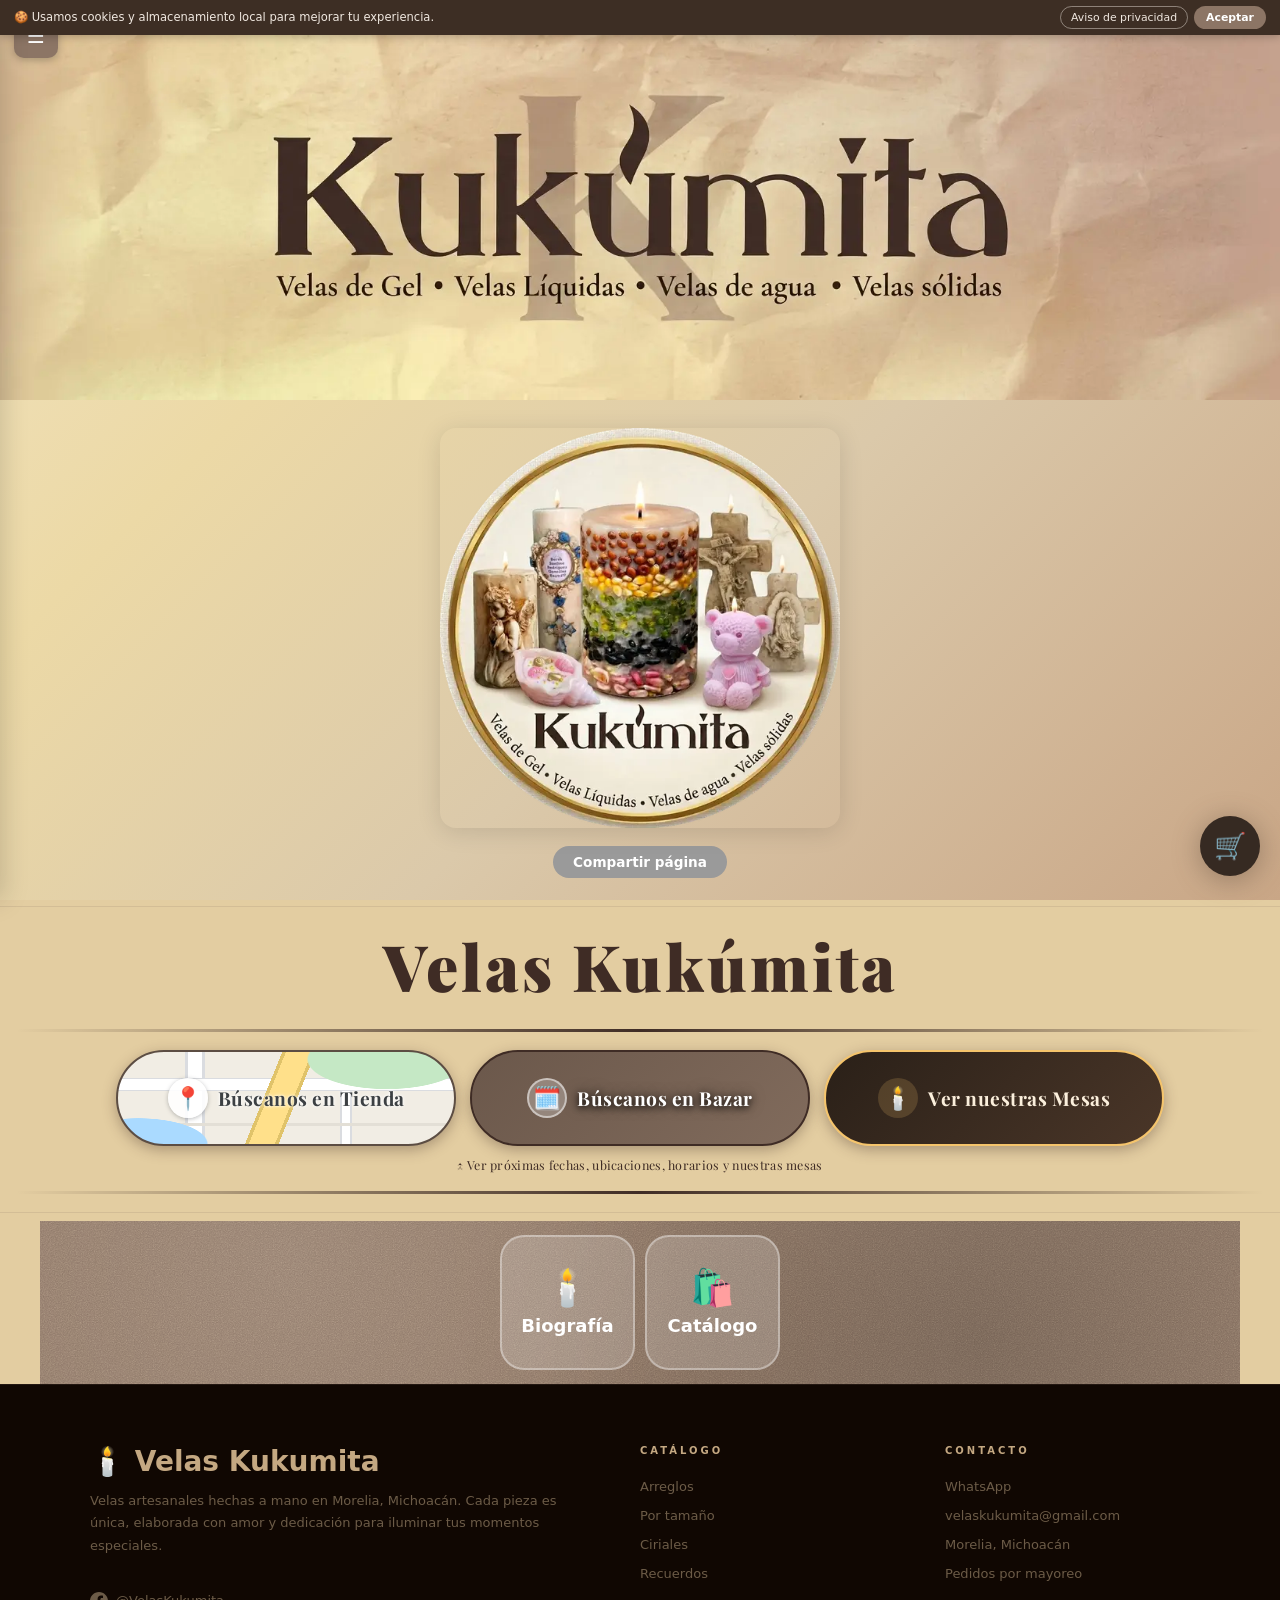
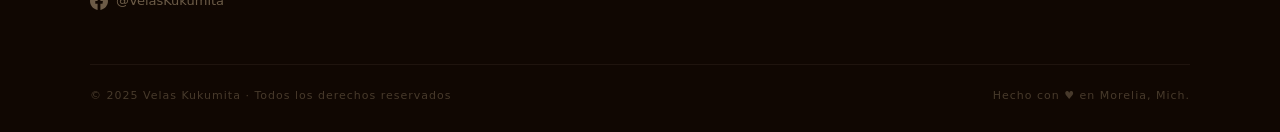
==== index.html @ ac43869a "Add files via upload" ====
<!DOCTYPE html>
<html lang="es">
<head>
    <meta charset="UTF-8">
    <meta name="viewport" content="width=device-width, initial-scale=1.0">
    <title>Velas Kukumita</title>

    <!-- Open Graph / Facebook / WhatsApp — se actualizan dinámicamente por app.js -->
    <meta property="og:type"        content="website" id="og-type">
    <meta property="og:site_name"   content="Velas Kukumita" id="og-site-name">
    <meta property="og:url"         content="https://velaskukumita.com" id="og-url">
    <meta property="og:title"       content="Velas Kukumita — Arreglos y Productos Artesanales" id="og-title">
    <meta property="og:description" content="Descubre nuestros hermosos arreglos y productos artesanales de Velas Kukumita." id="og-description">
    <meta property="og:image"       content="https://velaskukumita.com/imagenes/logo-velas-kukumita.jpg" id="og-image">
    <meta property="og:image:width" content="1200" id="og-image-width">
    <meta property="og:image:height"content="630"  id="og-image-height">
    <!-- Twitter Card -->
    <meta name="twitter:card"        content="summary_large_image" id="tw-card">
    <meta name="twitter:title"       content="Velas Kukumita" id="tw-title">
    <meta name="twitter:description" content="Descubre nuestros hermosos arreglos y productos artesanales." id="tw-description">
    <meta name="twitter:image"       content="https://velaskukumita.com/imagenes/logo-velas-kukumita.jpg" id="tw-image">

    <!-- Favicon -->
    <link rel="icon" type="image/webp" href="imagenes/velalogo.webp">
    <link rel="apple-touch-icon" href="imagenes/velalogo.webp">

    <!-- Fuentes de Google -->
    <link rel="preconnect" href="https://fonts.googleapis.com">
    <link rel="preconnect" href="https://fonts.gstatic.com" crossorigin>
    <link href="https://fonts.googleapis.com/css2?family=Cormorant+Garamond:ital,wght@0,600;1,400;1,600;1,700&family=Playfair+Display:ital,wght@0,900;1,700;1,800;1,900&display=swap" rel="stylesheet">

    <!-- Estilos externos -->
    <link rel="stylesheet" href="style.css?v=54">
    <link rel="stylesheet" href="mesas.css?v=4">

    <!-- Estilos botones de modo catálogo -->
    <style>
    /* ── Wrapper que apila fila superior + fila de 4 ── */
    .selector-modo-velas-wrap {
        display: flex;
        flex-direction: column;
        align-items: center;
        gap: 8px;
        padding: 14px 12px 14px;
    }

    /* ── Cuadrícula única de 6 botones (Mostrar Todo + 5 categorías): 3 por fila ── */
    .selector-modo-velas {
        display: grid;
        grid-template-columns: repeat(3, 135px);
        justify-content: center;
        gap: 10px;
        width: 100%;
    }

    /* ── Base del botón (misma forma que los pill-btn: cuadrado, esquinas redondeadas) ── */
    .btn-modo-velas {
        border: none;
        font-family: inherit;
        cursor: pointer;
        transition: background 0.18s, color 0.18s, transform 0.12s, box-shadow 0.18s;
        box-shadow: 0 2px 6px rgba(0,0,0,0.10);
        display: inline-flex;
        flex-direction: column;
        align-items: center;
        justify-content: center;
        gap: 6px;
        width: 135px;
        height: 135px;
        padding: 12px 9px;
        box-sizing: border-box;
        border-radius: 24px;
        font-size: 0.84rem;
        font-weight: 700;
        text-align: center;
        line-height: 1.2;
        overflow: hidden;
        white-space: normal;
    }
    .btn-modo-velas:active {
        transform: scale(0.96);
    }
    /* Emoji grande arriba, como en los pill-btn */
    .btn-modo-velas .btn-modo-velas-emoji {
        font-size: 2.1rem;
        line-height: 1;
    }
    .btn-modo-velas .btn-modo-velas-subtitulo {
        display: block;
        font-size: 0.68rem;
        font-weight: 600;
        opacity: 0.75;
    }
    .btn-modo-velas .btn-modo-velas-label {
        display: block;
        font-size: 0.8rem;
        font-weight: 700;
        line-height: 1.2;
    }

    /* ── Mostrar Todo: negro / gris al presionar (mismo tamaño que los botones de categoría) ── */
    .btn-modo-mostrar-todo {
        background: #1a1a1a;
        color: #fff;
    }
    .btn-modo-mostrar-todo:hover {
        background: #333;
    }
    .btn-modo-mostrar-todo.activo {
        background: #666;
        color: #fff;
    }

    /* ── Productos: azul / azul oscuro activo ── */
    .btn-modo-productos {
        background: #4a90d9;
        color: #fff;
    }
    .btn-modo-productos:hover {
        background: #3a7bc8;
    }
    .btn-modo-productos.activo {
        background: #1d5fa8;
        color: #fff;
        box-shadow: 0 3px 10px rgba(29,95,168,0.35);
    }

    /* ── Arreglos: azul claro / azul claro más oscuro activo ── */
    .btn-modo-arreglos {
        background: #b3d4f5;
        color: #1a4a7a;
    }
    .btn-modo-arreglos:hover {
        background: #93bfe8;
    }
    .btn-modo-arreglos.activo {
        background: #6aaee0;
        color: #fff;
        box-shadow: 0 3px 10px rgba(74,144,217,0.35);
    }

    /* ── Decoraciones y Aditamentos: rosa pastel / rosa más oscuro activo ── */
    .btn-modo-decoraciones {
        background: #ffc8d8;
        color: #8b2040;
        text-align: center;
    }
    .btn-modo-decoraciones:hover {
        background: #ffaac0;
    }
    .btn-modo-decoraciones.activo {
        background: #e8607a;
        color: #fff;
        box-shadow: 0 3px 10px rgba(232,96,122,0.35);
    }

    /* ── Centros de Mesa: verde salvia / verde oscuro activo ── */
    .btn-modo-centros-mesa {
        background: #c9dfc4;
        color: #2f5233;
    }
    .btn-modo-centros-mesa:hover {
        background: #aecfa5;
    }
    .btn-modo-centros-mesa.activo {
        background: #4f7d4a;
        color: #fff;
        box-shadow: 0 3px 10px rgba(79,125,74,0.35);
    }

    /* ── Etiquetas: morado pastel / morado más oscuro activo ── */
    .btn-modo-etiquetas {
        background: #a48fc7;
        color: #fff;
    }
    .btn-modo-etiquetas:hover {
        background: #8f76b8;
    }
    .btn-modo-etiquetas.activo {
        background: #6c4f96;
        color: #fff;
        box-shadow: 0 3px 10px rgba(108,79,150,0.35);
    }

    /* ── Modo oscuro ── */
    .modo-oscuro .btn-modo-mostrar-todo          { background: #e0e0e0; color: #111; }
    .modo-oscuro .btn-modo-mostrar-todo.activo   { background: #999; color: #111; }
    .modo-oscuro .btn-modo-productos             { background: #4a90d9; color: #fff; }
    .modo-oscuro .btn-modo-arreglos              { background: #3a6a99; color: #cde; }
    .modo-oscuro .btn-modo-arreglos.activo       { background: #6aaee0; color: #fff; }
    .modo-oscuro .btn-modo-decoraciones          { background: #7a2a3a; color: #ffc8d8; }
    .modo-oscuro .btn-modo-decoraciones.activo   { background: #e8607a; color: #fff; }
    .modo-oscuro .btn-modo-centros-mesa          { background: #2f4a30; color: #c9dfc4; }
    .modo-oscuro .btn-modo-centros-mesa.activo   { background: #4f7d4a; color: #fff; }
    .modo-oscuro .btn-modo-etiquetas             { background: #4a3a66; color: #d9c9ec; }
    .modo-oscuro .btn-modo-etiquetas.activo      { background: #6c4f96; color: #fff; }

    /* ── Pantallas angostas: reducir tamaño para que los 3 botones por fila quepan sin desbordar ── */
    @media (max-width: 480px) {
        .selector-modo-velas {
            grid-template-columns: repeat(3, 100px);
            gap: 6px;
        }
        .btn-modo-velas {
            width: 100px;
            height: 100px;
            padding: 8px 6px;
            gap: 3px;
        }
        .btn-modo-velas .btn-modo-velas-emoji    { font-size: 1.6rem; }
        .btn-modo-velas .btn-modo-velas-subtitulo{ font-size: 0.56rem; }
        .btn-modo-velas .btn-modo-velas-label    { font-size: 0.66rem; }
    }

    /* ── Fila 1: botón largo "Buscar productos" (ocupa el ancho de los 3 botones) ── */
    .btn-modo-velas.btn-modo-largo {
        grid-column: 1 / -1;
        width: 100%;
        flex-direction: row;
        gap: 14px;
    }
    .btn-modo-velas.btn-modo-largo .btn-modo-velas-emoji { font-size: 2.6rem; }
    .btn-modo-velas.btn-modo-largo .btn-modo-velas-label { font-size: 1.35rem; }

    /* ── Fila 2: Filtros de productos / Ofertas / Más Vendidos ── */
    .btn-modo-filtros { background: #ffc8d8; color: #8b2040; }
    .btn-modo-filtros:hover { background: #ffaac0; }
    .btn-modo-filtros.abierto { background: #e8607a; color: #fff; box-shadow: 0 3px 10px rgba(232,96,122,0.35); }
    .btn-modo-ofertas { background: #ffb4a2; color: #7a1f10; }
    .btn-modo-ofertas:hover { background: #ff9a85; }
    .btn-modo-masvendidos { background: #ffe08a; color: #6b4a00; }
    .btn-modo-masvendidos:hover { background: #f7d062; }
    @media (max-width: 480px) {
        .btn-modo-velas.btn-modo-largo { width: 100%; height: 100px; }
        .btn-modo-velas.btn-modo-largo .btn-modo-velas-emoji { font-size: 2rem; }
        .btn-modo-velas.btn-modo-largo .btn-modo-velas-label { font-size: 1.05rem; }
    }

    /* ── Filtro de precios más compacto (menos alto) ── */
    #bloqueFiltroPrecioArreglos,
    #bloqueFiltroPrecioTodos {
        padding: 9px 12px 8px !important;
        margin: 6px 0 10px 0 !important;
    }
    #bloqueFiltroPrecioArreglos > p,
    #bloqueFiltroPrecioTodos > p {
        margin: 0 0 6px !important;
        font-size: 0.82rem !important;
    }
    #bloqueFiltroPrecioArreglos > div:nth-of-type(1),
    #bloqueFiltroPrecioTodos > div:nth-of-type(1) {
        margin-bottom: 7px !important;
        gap: 8px !important;
    }
    #bloqueFiltroPrecioArreglos .btn-tipo-precio-velas,
    #bloqueFiltroPrecioTodos .btn-tipo-precio-velas {
        padding: 6px 16px !important;
        font-size: 13px !important;
    }
    #bloqueFiltroPrecioArreglos .seccion-precios-velas,
    #bloqueFiltroPrecioTodos .seccion-precios-velas {
        padding: 4px 0 !important;
        margin: 0 !important;
        box-shadow: none !important;
    }
    #bloqueFiltroPrecioArreglos .btn-precio-velas,
    #bloqueFiltroPrecioTodos .btn-precio-velas {
        padding: 6px 13px !important;
        font-size: 13px !important;
    }
    #bloqueFiltroPrecioArreglos .btn-scroll-precios,
    #bloqueFiltroPrecioTodos .btn-scroll-precios {
        width: 30px !important;
        height: 30px !important;
    }

    /* ── Panel "Filtros de productos": botones cuadrados y zonas desplegables pegadas a su botón ── */
    #panelFiltrosProductos { padding: 6px 8px 4px; }
    #panelFiltrosProductos .filtros-efe-col {
        max-width: 640px;
        margin: 0 auto 16px !important;   /* separación entre un filtro y otro */
    }
    /* Botón de cada filtro: cuadrado y a todo lo ancho de su zona */
    #panelFiltrosProductos .filtros-efe-col > p[id^="btnToggle"] {
        display: flex !important;
        justify-content: center;
        width: 100%;
        box-sizing: border-box;
        margin: 0 !important;
        border-radius: 10px !important;
    }
    /* Abierto: el botón y su zona forman un solo bloque, sin separación */
    #panelFiltrosProductos .filtros-efe-col.abierto > p[id^="btnToggle"] {
        border-radius: 10px 10px 0 0 !important;
        border-color: #8c7565 !important;
        border-bottom-color: #efe6dd !important;
    }
    #panelFiltrosProductos .filtros-efe-col.abierto > div {
        box-sizing: border-box;
        border: 2px solid #8c7565;
        border-top: 0;
        border-radius: 0 0 10px 10px;
        background: #fff;
    }
    /* Sin el espacio de 10px que separaba la zona de su botón */
    #panelFiltrosProductos .filtros-efe-col > div > div[style*="height:10px"] { display: none; }
    /* Botones de opciones (Primera Comunión, Bautizo, Boda…): cuadrados y más juntos */
    #panelFiltrosProductos .btn-evento-carrusel {
        border-radius: 8px;
        padding: 10px 14px;
        box-shadow: none;
    }
    #panelFiltrosProductos #eventoCarrusel,
    #panelFiltrosProductos #formaCarrusel,
    #panelFiltrosProductos #festividadCarrusel {
        gap: 6px !important;
        padding: 10px 10px !important;
    }
    </style>
</head>
<body>

    <!-- ══════════════════════════════════════════════════════
         BARRA DE COOKIES (tope de pantalla, siempre visible)
         ══════════════════════════════════════════════════════ -->
    <div id="barraCookies">
        <span id="barraCookiesTexto">🍪 Usamos cookies y almacenamiento local para mejorar tu experiencia.</span>
        <div id="barraCookiesBotones">
            <button id="btnVerAvisoBar" onclick="abrirPantallaPrivacidad()">Aviso de privacidad</button>
            <button id="btnAceptarCookies" onclick="aceptarCookies()">Aceptar</button>
        </div>
    </div>

    <!-- ══════════════════════════════════════════════════════
         PANTALLA COMPLETA — AVISO DE PRIVACIDAD Y COOKIES
         ══════════════════════════════════════════════════════ -->
    <div id="pantallaPrivacidad" style="display:none;">
        <div class="privacidad-header">
            <button class="btn-volver-privacidad" onclick="cerrarPantallaPrivacidad()">‹ Regresar</button>
            <span class="privacidad-titulo">Aviso de Privacidad y Cookies</span>
            <div style="width:90px;"></div>
        </div>
        <div class="privacidad-body">

            <p class="privacidad-fecha">Última actualización: junio 2025</p>

            <h2 class="privacidad-seccion-titulo">1. Responsable del tratamiento de datos</h2>
            <p class="privacidad-parrafo">
                <strong>Velas Kukumita</strong> (en adelante "nosotros" o "el sitio"), con presencia en línea a través de <em>velaskukumita.com</em>, es el responsable del tratamiento de los datos personales que se recaben a través de este sitio web, de conformidad con la <strong>Ley Federal de Protección de Datos Personales en Posesión de los Particulares (LFPDPPP)</strong> y su Reglamento.
            </p>
            <p class="privacidad-parrafo">Para cualquier consulta o ejercicio de derechos, puedes contactarnos en: <strong>velaskukumita@gmail.com</strong></p>

            <h2 class="privacidad-seccion-titulo">2. Datos personales que recopilamos</h2>
            <p class="privacidad-parrafo">Únicamente recopilamos datos cuando el usuario elige iniciar sesión de forma voluntaria. Los datos que se obtienen son:</p>
            <ul class="privacidad-lista">
                <li><strong>Nombre o nombre para mostrar</strong> — proporcionado por tu cuenta de Google.</li>
                <li><strong>Correo electrónico</strong> — proporcionado por tu cuenta de Google.</li>
                <li><strong>Foto de perfil</strong> — la imagen pública asociada a tu cuenta de Google, o la imagen que elijas subir manualmente.</li>
                <li><strong>Identificador de sesión y proveedor de autenticación</strong> — almacenados de forma temporal en tu dispositivo.</li>
            </ul>
            <p class="privacidad-parrafo">Si no inicias sesión, <strong>no recopilamos ningún dato personal identificable</strong>. Solo guardamos en tu dispositivo tu preferencia de modo oscuro y la última sección visitada.</p>

            <h2 class="privacidad-seccion-titulo">3. Finalidad del tratamiento</h2>
            <ul class="privacidad-lista">
                <li>Identificarte dentro de la plataforma y mostrar tu nombre y foto de perfil.</li>
                <li>Permitirte personalizar tu experiencia (nombre de usuario, foto de perfil propia).</li>
                <li>Guardar preferencias de visualización (modo oscuro, página de inicio).</li>
                <li>Almacenar temporalmente imágenes de perfil en Firebase Storage para mejorar la experiencia.</li>
            </ul>
            <p class="privacidad-parrafo">No utilizamos tus datos con fines publicitarios, ni los vendemos o cedemos a terceros con fines comerciales.</p>

            <h2 class="privacidad-seccion-titulo">4. Terceros involucrados en el tratamiento</h2>
            <p class="privacidad-parrafo">Para operar este sitio utilizamos servicios de terceros que pueden procesar datos técnicos o personales:</p>
            <ul class="privacidad-lista">
                <li><strong>Google Firebase</strong> (Authentication y Storage) — autenticación de usuarios y almacenamiento de imágenes de perfil. Sujeto a la <a class="privacidad-enlace" href="https://firebase.google.com/support/privacy" target="_blank" rel="noopener">Política de Privacidad de Google Firebase</a>.</li>
                <li><strong>Google Fonts</strong> — carga de tipografías desde servidores de Google, lo que puede transmitir tu dirección IP a Google al cargar la página.</li>
                <li><strong>Google Sheets</strong> — el catálogo de productos se obtiene de una hoja de cálculo pública; no implica recopilación de datos del usuario.</li>
            </ul>
            <p class="privacidad-parrafo">Al utilizar este sitio, reconoces que los servicios de Google operan bajo sus propias políticas de privacidad, sobre las cuales Velas Kukumita no tiene control directo.</p>

            <h2 class="privacidad-seccion-titulo">5. Uso de cookies y almacenamiento local</h2>
            <p class="privacidad-parrafo">Este sitio <strong>no utiliza cookies propias</strong> de rastreo o publicidad. Sin embargo, utiliza <strong>almacenamiento local del navegador (localStorage)</strong> para guardar:</p>
            <ul class="privacidad-lista">
                <li>Preferencia de modo oscuro o claro.</li>
                <li>Sección de inicio preferida (productos o biografía).</li>
                <li>Datos de sesión del usuario autenticado (nombre, foto, correo) de manera local como respaldo.</li>
            </ul>
            <p class="privacidad-parrafo">Estos datos <strong>no salen de tu dispositivo</strong> salvo los que Firebase gestiona para la autenticación. Puedes eliminarlos en cualquier momento limpiando el almacenamiento del navegador en la configuración de tu dispositivo.</p>

            <h2 class="privacidad-seccion-titulo">6. Si ignoras o no aceptas este aviso</h2>
            <p class="privacidad-parrafo">
                El uso continuado de este sitio web, independientemente de si aceptas o ignoras el presente aviso, implica la interacción con los servicios de infraestructura necesarios para su funcionamiento, en particular <strong>Google Firebase</strong>. En tal caso, el tratamiento de datos técnicos que estos servicios puedan recopilar (como dirección IP o datos de sesión) queda sujeto exclusivamente a las <strong>Políticas de Privacidad y Términos de Servicio de Google</strong>, disponibles en <a class="privacidad-enlace" href="https://policies.google.com/privacy" target="_blank" rel="noopener">policies.google.com/privacy</a>.
            </p>
            <p class="privacidad-parrafo">
                Velas Kukumita <strong>no asume responsabilidad</strong> por el tratamiento de datos que Google o Firebase realicen en el marco de sus propios servicios, de conformidad con la legislación aplicable en materia de protección de datos, que establece que el responsable no responde por los actos de terceros que actúen con base en sus propios términos de servicio.
            </p>

            <h2 class="privacidad-seccion-titulo">7. Precios, imágenes y disponibilidad del catálogo</h2>
            <p class="privacidad-parrafo">
                Los precios, descripciones, medidas e imágenes que se muestran en este sitio web tienen <strong>carácter informativo y de referencia</strong>, y se presentan con base en el catálogo cargado por el equipo de Velas Kukumita en una hoja de cálculo administrada de forma manual. Al no tratarse de un sistema automatizado de facturación, <strong>no puede garantizarse en todo momento una correspondencia exacta entre el precio o la imagen mostrados y el producto físico</strong>, debido a factores humanos y operativos como los siguientes:
            </p>
            <ul class="privacidad-lista">
                <li><strong>Errores de captura o dedazos</strong> al escribir un precio, medida o al asociar una imagen a un producto.</li>
                <li><strong>Desfase temporal en la actualización de precios</strong>: cuando el costo de la materia prima (principalmente la cera) sufre variaciones repentinas, el ajuste del precio de todo el catálogo no es instantáneo y puede tardar hasta <strong>algunos días hábiles</strong> en reflejarse correctamente en la página.</li>
                <li><strong>Imágenes de referencia</strong> que, por variaciones propias de la elaboración artesanal (cada pieza es hecha a mano), pueden presentar ligeras diferencias de color, acabado o proporción respecto al producto entregado.</li>
            </ul>
            <p class="privacidad-parrafo">
                Por lo anterior, cualquier precio que se muestre en el sitio y que resulte <strong>notoria y evidentemente desproporcionado</strong> respecto al valor real del producto (por ejemplo, una vela o arreglo de dimensiones considerables ofertado a un precio manifiestamente inferior al costo de sus materiales y elaboración) será considerado un <strong>error de captura y no una oferta válida ni vinculante</strong>. En dichos casos, Velas Kukumita se reserva el derecho de <strong>no procesar el pedido al precio erróneo mostrado</strong> y, en su lugar, ofrecer al cliente una <strong>cotización previa con el precio real y correcto del producto</strong>, antes de confirmar cualquier venta.
            </p>
            <p class="privacidad-parrafo">
                Los precios publicados en el catálogo digital constituyen, en consecuencia, una <strong>invitación a cotizar y no una oferta en firme</strong>. La venta se perfecciona únicamente hasta que el cliente y Velas Kukumita <strong>confirmen de manera expresa, vía WhatsApp</strong> (botón disponible en distintas secciones de la página), el precio final, la disponibilidad y las características definitivas del producto solicitado. Recomendamos ampliamente a todo cliente confirmar el precio real del producto directamente con el fabricante antes de realizar cualquier pago, transferencia o depósito.
            </p>
            <p class="privacidad-parrafo">
                Esta política tiene como único fin evitar perjuicios económicos derivados de errores humanos involuntarios en la administración del catálogo, y en ningún caso pretende inducir a error al consumidor de manera deliberada. Ante cualquier discrepancia de precio o imagen, el cliente será notificado de forma oportuna y podrá optar libremente por continuar con la compra al precio correcto o cancelar su pedido sin costo alguno.
            </p>

            <h2 class="privacidad-seccion-titulo">8. Derechos ARCO</h2>
            <p class="privacidad-parrafo">Tienes derecho a <strong>Acceder, Rectificar, Cancelar u Oponerte</strong> al tratamiento de tus datos personales. Para ejercerlos, envíanos un correo a <strong>velaskukumita@gmail.com</strong> indicando tu nombre, el dato que deseas corregir o eliminar, y una copia de identificación oficial.</p>
            <p class="privacidad-parrafo">Daremos respuesta en un plazo máximo de <strong>20 días hábiles</strong>, conforme a lo establecido por la LFPDPPP.</p>

            <h2 class="privacidad-seccion-titulo">9. Cambios a este aviso</h2>
            <p class="privacidad-parrafo">Nos reservamos el derecho de actualizar este aviso en cualquier momento. Cualquier modificación será publicada en esta misma página con una nueva fecha de actualización.</p>

            <div class="privacidad-aceptar-bloque">
                <button class="privacidad-btn-aceptar" onclick="aceptarCookies(); cerrarPantallaPrivacidad();">
                    ✅ Entendido y acepto
                </button>
                <p class="privacidad-nota-aceptar">Al presionar este botón confirmas que leíste y aceptas este aviso de privacidad.</p>
            </div>

        </div>
    </div>

    <!-- ══ BOTÓN ABRIR DRAWER ══ -->
    <button class="btn-abrir-drawer" onclick="abrirDrawer()" aria-label="Abrir menú">☰</button>

    <!-- ══ PANTALLA PERFIL COMPLETA ══ -->
    <div class="pantalla-perfil" id="pantallaPerfil">
        <div class="pantalla-perfil-header">
            <button class="btn-volver-perfil" onclick="cerrarPantallaPerfil()">‹</button>
            <span class="pantalla-perfil-titulo">Mi Perfil</span>
            <div style="width:42px;"></div>
        </div>
        <div class="pantalla-perfil-body">
            <img class="pantalla-avatar-grande" id="pantallaAvatar" src=""
                 alt="Foto de perfil" onclick="elegirFotoGaleria()"
                 onerror="this.src='data:image/svg+xml,' + encodeURIComponent('<svg xmlns=\'http://www.w3.org/2000/svg\' width=\'110\' height=\'110\'><rect width=\'110\' height=\'110\' fill=\'%23f0eae4\' rx=\'55\'/><text x=\'50%\' y=\'55%\' text-anchor=\'middle\' dominant-baseline=\'middle\' font-size=\'48\' fill=\'%238c7565\'>👤</text></svg>')">
            <input type="file" id="inputFotoPerfil" accept="image/*" style="display:none" onchange="aplicarFotoPerfil(event)">
            <p class="pantalla-usuario-nombre" id="pantallaUsuarioNombre">Invitado</p>

            <button class="btn-opcion-perfil" onclick="elegirFotoGaleria()">
                <span class="op-icono">🖼️</span>
                <div>
                    Cambiar foto de perfil
                    <span class="op-sub">Elige una imagen desde tu galería</span>
                </div>
            </button>

            <button class="btn-opcion-perfil" onclick="cambiarNombreUsuario()">
                <span class="op-icono">✏️</span>
                <div>
                    Nombre de usuario
                    <span class="op-sub" id="subNombreActual">Modifica cómo aparece tu nombre</span>
                </div>
            </button>

            <!-- Panel inline editar nombre -->
            <div id="panelEditarNombre" class="panel-editar-nombre">
                <div class="panel-editar-nombre-inner">
                    <label class="panel-nombre-label">Nuevo nombre de usuario</label>
                    <input id="inputNuevoNombre" class="panel-nombre-input" type="text" placeholder="Tu nombre..." maxlength="40"
                           onkeydown="if(event.key==='Enter') guardarNuevoNombre()">
                    <div class="panel-nombre-acciones">
                        <button class="panel-nombre-btn cancelar" onclick="document.getElementById('panelEditarNombre').classList.remove('abierto')">Cancelar</button>
                        <button class="panel-nombre-btn guardar" onclick="guardarNuevoNombre()">Guardar</button>
                    </div>
                </div>
            </div>

            <!-- Botón de administración: oculto por defecto, solo visible para correos autorizados (ver ADMIN_EMAILS en app.js) -->
            <button class="btn-opcion-perfil" id="btnAdminProductos" style="display:none;" onclick="abrirPantallaAdminProductos()">
                <span class="op-icono">📦</span>
                <div>
                    Agregar producto
                    <span class="op-sub">Panel de administración</span>
                </div>
            </button>

            <button class="btn-opcion-perfil" id="btnContrasena" onclick="gestionarContrasena()">
                <span class="op-icono">🔒</span>
                <div>
                    Contraseña
                    <span class="op-sub" id="subContrasenaInfo">Actualiza tu contraseña de acceso</span>
                </div>
            </button>

            <button class="btn-cerrar-sesion-perfil" onclick="cerrarSesion()">
                <span style="font-size:20px;">🚪</span>
                Cerrar sesión
            </button>
        </div>
    </div>

    <!-- ══ PANTALLA ADMIN: AGREGAR PRODUCTO (acceso restringido) ══ -->
    <div class="pantalla-perfil pantalla-admin-productos" id="pantallaAdminProductos">
        <div class="pantalla-perfil-header">
            <button class="btn-volver-perfil" onclick="cerrarPantallaAdminProductos()">‹</button>
            <span class="pantalla-perfil-titulo">Agregar producto</span>
            <div style="width:42px;"></div>
        </div>
        <div class="pantalla-perfil-body">

            <div class="form-admin-producto">
              <div class="form-admin-producto-grid">
                <div class="form-admin-col">
                <div data-ord="1" class="campo-admin-producto">
                    <label class="panel-nombre-label">Imagen</label>
                    <div class="fila-imagen-principal">
                        <div class="miniatura-principal-wrap" id="miniaturaPrincipalWrap" style="display:none;">
                            <div class="miniatura-principal" id="miniaturaPrincipal">
                                <img id="miniaturaPrincipalImg" src="" alt="Imagen principal del producto" draggable="false">
                                <div class="recorte-cuadro" id="recorteCuadro"><div class="recorte-texto-preview" id="recorteTextoPreview"></div></div>
                                <button type="button" class="btn-config-miniatura" title="Elegir qué se ve en el catálogo" onclick="_abrirRecorteImagenPrincipal()">⋮</button>
                                <button type="button" class="btn-quitar-miniatura btn-quitar-principal" title="Quitar esta imagen" onclick="quitarImagenProducto(0)">✕</button>
                            </div>
                            <span class="miniatura-principal-hint">Arrastra para elegir lo que se ve en el catálogo</span>
                        </div>
                        <div class="selector-imagen-wrap">
                            <button class="btn-opcion-perfil btn-agregar-imagen-producto" onclick="toggleMenuImagenProducto(event)" type="button">
                                <span class="op-icono">🖼️</span>
                                <div>
                                    <span id="textoBtnAgregarImagen">Agregar imagen</span>
                                    <span class="op-sub">Se convierte a WebP y se sube a ImgBB</span>
                                </div>
                            </button>
                            <div class="menu-seleccion-imagen" id="menuSeleccionImagenProducto">
                                <button type="button" onclick="dispararInputImagen('inputImagenProductoCamara')">
                                    <span class="op-icono">📷</span> Tomar foto
                                </button>
                                <button type="button" onclick="dispararInputImagen('inputImagenProducto')">
                                    <span class="op-icono">🖼️</span> Elegir de la galería
                                </button>
                            </div>
                        </div>
                    </div>
                    <input type="file" id="inputImagenProducto" accept="image/*" multiple style="display:none" onchange="procesarImagenProducto(event)">
                    <input type="file" id="inputImagenProductoCamara" accept="image/*" capture="environment" style="display:none" onchange="procesarImagenProducto(event)">
                    <div class="galeria-imagenes-producto" id="galeriaImagenesProducto"></div>
                    <span class="contador-imagenes-producto" id="contadorImagenesProducto" style="display:none;"></span>
                </div>
                </div>
                <div class="form-admin-col">
                <div data-ord="2" class="campo-admin-producto">
                    <label class="panel-nombre-label">Nombre del producto</label>
                    <input id="inputNombreProducto" class="panel-nombre-input" type="text" placeholder="Ej. Vela aromática grande" maxlength="120">
                </div>
                <div data-ord="10" class="campo-admin-producto">
                    <label class="panel-nombre-label">Texto sobre la imagen</label>
                    <input id="inputTextoImagenProducto" class="panel-nombre-input" type="text" placeholder="Opcional, ej. ¡Nuevo!, Edición limitada" maxlength="60" oninput="_actualizarTextoSobreImagen()">
                </div>
                <div data-ord="3" class="campo-admin-producto campo-modo-precio">
                    <label class="panel-nombre-label">Botón de precio</label>
                    <div class="selector-modo-precio" role="radiogroup" aria-label="Botón de precio del producto">
                        <label class="modo-precio-op"><input type="radio" name="modoPrecioProducto" value="precio" checked onchange="_cambiarModoPrecio('add')"><span>💲 Precio</span></label>
                        <label class="modo-precio-op"><input type="radio" name="modoPrecioProducto" value="revisar" onchange="_cambiarModoPrecio('add')"><span>🔎 Revisar precios</span></label>
                        <label class="modo-precio-op"><input type="radio" name="modoPrecioProducto" value="sinprecio" onchange="_cambiarModoPrecio('add')"><span>🚫 Sin precio</span></label>
                    </div>
                </div>
                <div data-ord="4" id="zonaPrecioNormalProducto">
                <div class="fila-campos-dobles">
                    <div class="campo-admin-producto">
                        <label class="panel-nombre-label">Precio</label>
                        <input id="inputPrecioProducto" class="panel-nombre-input" type="number" inputmode="decimal" min="0" step="0.01" placeholder="Ej. 150">
                    </div>
                    <div class="campo-admin-producto">
                        <label class="panel-nombre-label">Precio de mayoreo</label>
                        <input id="inputPrecioMayoreoProducto" class="panel-nombre-input" type="number" inputmode="decimal" min="0" step="0.01" placeholder="Opcional">
                    </div>
                </div>
                </div>
                <div data-ord="5" class="campo-admin-producto" id="zonaListaPreciosProducto" style="display:none;">
                    <label class="panel-nombre-label">Productos de la imagen y su precio</label>
                    <div class="lista-precios-filas" id="filasListaPreciosProducto"></div>
                    <button type="button" class="btn-nueva-etiqueta btn-lp-agregar" onclick="_lpAgregarFila('add')">➕ Agregar producto a la lista</button>
                </div>
                <div data-ord="6" class="campo-admin-producto">
                    <label class="panel-nombre-label">Descripción</label>
                    <textarea id="inputDescripcionProducto" class="panel-nombre-input" rows="3" maxlength="500" placeholder="Opcional, describe el producto"></textarea>
                </div>
                <div data-ord="7" class="fila-campos-dobles">
                    <div class="campo-admin-producto">
                        <label class="panel-nombre-label">Alto</label>
                        <input id="inputAltoProducto" class="panel-nombre-input" type="text" placeholder="Opcional, ej. 15 cm">
                    </div>
                    <div class="campo-admin-producto">
                        <label class="panel-nombre-label">Ancho</label>
                        <input id="inputAnchoProducto" class="panel-nombre-input" type="text" placeholder="Opcional, ej. 8 cm">
                    </div>
                </div>
                </div>
                <div class="form-admin-col">
                <div data-ord="8" class="campo-admin-producto campo-zona-etiqueta">
                    <label class="panel-nombre-label">Etiqueta Principal <span style="font-weight:400; color:#9a8878;">(elige una o varias)</span></label>
                    <button type="button" class="btn-seleccionar-todo-eventos" onclick="seleccionarTodasEtiquetasPrincipalProducto()">✅ Seleccionar todas</button>
                    <div class="grid-checks-evento" id="gridEtiquetaPrincipalProducto">
                        <label class="check-evento-producto"><input type="checkbox" class="chk-etiqueta-principal-producto" value="Arreglos"><span>Arreglos</span></label>
                        <label class="check-evento-producto"><input type="checkbox" class="chk-etiqueta-principal-producto" value="Producto"><span>Producto</span></label>
                        <label class="check-evento-producto"><input type="checkbox" class="chk-etiqueta-principal-producto" value="Decoraciones"><span>Decoraciones</span></label>
                        <label class="check-evento-producto"><input type="checkbox" class="chk-etiqueta-principal-producto" value="Aditamentos"><span>Aditamentos</span></label>
                        <label class="check-evento-producto"><input type="checkbox" class="chk-etiqueta-principal-producto" value="Etiquetas"><span>Etiquetas</span></label>
                        <label class="check-evento-producto"><input type="checkbox" class="chk-etiqueta-principal-producto" value="Centro de Mesa"><span>Centro de Mesa</span></label>
                    </div>
                    <div class="fila-nueva-etiqueta">
                        <input id="inputNuevaEtiquetaPrincipal" class="panel-nombre-input" type="text" maxlength="40" placeholder="➕ Nueva etiqueta principal (queda guardada)">
                        <button type="button" class="btn-nueva-etiqueta" onclick="crearEtiquetaPersonalizada('principal', 'inputNuevaEtiquetaPrincipal')">➕ Crear</button>
                    </div>
                </div>
                <div data-ord="9" class="campo-admin-producto campo-zona-etiqueta-evento">
                    <label class="panel-nombre-label">Etiqueta de Evento <span style="font-weight:400; color:#9a8878;">(opcional, puedes elegir varias)</span></label>
                    <button type="button" class="btn-seleccionar-todo-eventos" onclick="seleccionarTodosEventosProducto()">✅ Seleccionar todas</button>
                    <div class="grid-checks-evento" id="gridEventosProducto">
                        <label class="check-evento-producto"><input type="checkbox" class="chk-evento-producto" value="primera-comunion"><span>🙏 Primera Comunión</span></label>
                        <label class="check-evento-producto"><input type="checkbox" class="chk-evento-producto" value="bautizo"><span>🕊️ Bautizo</span></label>
                        <label class="check-evento-producto"><input type="checkbox" class="chk-evento-producto" value="boda"><span>💍 Boda</span></label>
                        <label class="check-evento-producto"><input type="checkbox" class="chk-evento-producto" value="quince-anos"><span>👑 Quince Años</span></label>
                        <label class="check-evento-producto"><input type="checkbox" class="chk-evento-producto" value="baby-shower"><span>🍼 Baby Shower</span></label>
                        <label class="check-evento-producto"><input type="checkbox" class="chk-evento-producto" value="graduacion"><span>🎓 Graduación</span></label>
                        <label class="check-evento-producto"><input type="checkbox" class="chk-evento-producto" value="aniversario-luctuoso"><span>🕯️ Aniv. Luctuoso</span></label>
                        <label class="check-evento-producto"><input type="checkbox" class="chk-evento-producto" value="fin-novenario"><span>🌿 Fin de Novenario</span></label>
                        <label class="check-evento-producto"><input type="checkbox" class="chk-evento-producto" value="despedida-soltera"><span>🥂 Despedida de Soltera</span></label>
                        <label class="check-evento-producto"><input type="checkbox" class="chk-evento-producto" value="despedida-soltero"><span>🥃 Despedida de Soltero</span></label>
                        <label class="check-evento-producto"><input type="checkbox" class="chk-evento-producto" value="confirmacion"><span>✝️ Confirmación</span></label>
                        <label class="check-evento-producto"><input type="checkbox" class="chk-evento-producto" value="compromiso"><span>💎 Compromiso</span></label>
                        <label class="check-evento-producto"><input type="checkbox" class="chk-evento-producto" value="cumpleanos"><span>🎂 Cumpleaños</span></label>
                        <label class="check-evento-producto"><input type="checkbox" class="chk-evento-producto" value="aniversario-bodas"><span>💐 Aniversario de Bodas</span></label>
                        <label class="check-evento-producto"><input type="checkbox" class="chk-evento-producto" value="revelacion-genero"><span>💙 Revelación de Género</span></label>
                        <label class="check-evento-producto"><input type="checkbox" class="chk-evento-producto" value="religioso"><span>📿 Religioso</span></label>
                        <label class="check-evento-producto"><input type="checkbox" class="chk-evento-producto" value="posada"><span>🎉 Posada</span></label>
                        <label class="check-evento-producto"><input type="checkbox" class="chk-evento-producto" value="navidad"><span>🎄 Navidad</span></label>
                        <label class="check-evento-producto"><input type="checkbox" class="chk-evento-producto" value="ano-nuevo"><span>🎆 Año Nuevo</span></label>
                        <label class="check-evento-producto"><input type="checkbox" class="chk-evento-producto" value="dia-madres"><span>💐 Día de las Madres</span></label>
                        <label class="check-evento-producto"><input type="checkbox" class="chk-evento-producto" value="dia-padre"><span>👔 Día del Padre</span></label>
                        <label class="check-evento-producto"><input type="checkbox" class="chk-evento-producto" value="san-valentin"><span>❤️ Día de San Valentín</span></label>
                        <label class="check-evento-producto"><input type="checkbox" class="chk-evento-producto" value="dia-nino"><span>🧸 Día del Niño</span></label>
                        <label class="check-evento-producto"><input type="checkbox" class="chk-evento-producto" value="dia-muertos"><span>💀 Día de Muertos</span></label>
                        <label class="check-evento-producto"><input type="checkbox" class="chk-evento-producto" value="ordenacion-sacerdotal"><span>⛪ Ordenación Sacerdotal</span></label>
                        <label class="check-evento-producto"><input type="checkbox" class="chk-evento-producto" value="jubilacion"><span>🎊 Jubilación</span></label>
                        <label class="check-evento-producto"><input type="checkbox" class="chk-evento-producto" value="apertura-negocio"><span>🏪 Apertura de Negocio</span></label>
                        <label class="check-evento-producto"><input type="checkbox" class="chk-evento-producto" value="condolencias"><span>🤍 Condolencias</span></label>
                    </div>
                    <div class="fila-nueva-etiqueta">
                        <input id="inputNuevaEtiquetaEvento" class="panel-nombre-input" type="text" maxlength="40" placeholder="➕ Nueva etiqueta de evento (queda guardada)">
                        <button type="button" class="btn-nueva-etiqueta" onclick="crearEtiquetaPersonalizada('evento', 'inputNuevaEtiquetaEvento')">➕ Crear</button>
                    </div>
                    <input id="inputEventoOtroProducto" class="panel-nombre-input" type="text" maxlength="60" placeholder="¿Otro evento? Escríbelo aquí (opcional)" style="margin-top:8px;">
                </div>
                <div data-ord="13" class="campo-admin-producto campo-admin-checkbox">
                    <label class="pill-btn pill-btn-admin-toggle">
                        <input id="inputEnOfertaProducto" type="checkbox" onchange="_toggleZonaOfertaProducto()">
                        <span style="font-size:2.25rem; line-height:1;">🏷️</span>
                        <span class="pill-btn-label">En Oferta</span>
                    </label>
                    <label class="pill-btn pill-btn-admin-toggle">
                        <input id="inputMasVendidoProducto" type="checkbox">
                        <span style="font-size:2.25rem; line-height:1;">🏆</span>
                        <span class="pill-btn-label">Más Vendido</span>
                    </label>
                </div>
                <div data-ord="14" class="campo-admin-producto" id="zonaPrecioOfertaProducto" style="display:none;">
                    <label class="panel-nombre-label">Precio de oferta</label>
                    <input id="inputPrecioOfertaProducto" class="panel-nombre-input" type="number" inputmode="decimal" min="0" step="0.01" placeholder="Ej. 120 (debe ser menor al precio original)">
                    <span style="font-size:11px; color:#9a8878;">Se muestra debajo del precio original, y este queda marcado con una ✕ mientras la oferta esté activa.</span>
                </div>
                <div data-ord="12" class="campo-admin-producto">
                    <label class="panel-nombre-label">Video de YouTube</label>
                    <input id="inputVideoYoutubeProducto" class="panel-nombre-input" type="url" placeholder="Opcional, ej. https://www.youtube.com/embed/XXXXXXXXXXX">
                </div>
                <div data-ord="11" class="campo-admin-producto">
                    <label class="panel-nombre-label">Cantidad en stock</label>
                    <input id="inputStockProducto" class="panel-nombre-input" type="number" inputmode="numeric" min="0" step="1" placeholder="Ej. 20">
                </div>
                <div data-ord="15" class="campo-admin-producto campo-zona-posicion-sheet">
                    <label class="panel-nombre-label">Posición en la hoja <span style="font-weight:400; color:#9a8878;">(opcional)</span></label>
                    <input id="inputFilaProducto" class="panel-nombre-input" type="number" inputmode="numeric" min="2" step="1" placeholder="Ej. 2 para que sea el primer producto">
                    <span id="infoFilasOcupadasSheet"></span>
                </div>
                </div>
              </div>
            </div>

            <div class="barra-guardar-producto">
            <button class="btn-guardar-producto" id="btnGuardarProductoAdmin" onclick="guardarProductoAdmin()">💾 Guardar producto</button>
            <p class="status-admin-producto" id="statusAdminProducto"></p>
            </div>
        </div>
    </div>

    <!-- ══ PANTALLA ADMIN: EDITAR PRODUCTO EXISTENTE (acceso restringido) ══ -->
    <div class="pantalla-perfil pantalla-admin-productos" id="pantallaEditarProducto">
        <div class="pantalla-perfil-header">
            <button class="btn-volver-perfil" onclick="cerrarPantallaEditarProducto()">‹</button>
            <span class="pantalla-perfil-titulo">Editar producto</span>
            <div style="width:42px;"></div>
        </div>
        <div class="pantalla-perfil-body">

            <div class="form-admin-producto">
              <div class="form-admin-producto-grid">
                <div class="form-admin-col">
                <div data-ord="1" class="campo-admin-producto">
                    <label class="panel-nombre-label">Imágenes</label>

                    <span class="subtitulo-galeria-edicion" id="tituloGaleriaExistenteEdit" style="display:none;">Ya guardadas en el producto</span>
                    <div class="galeria-imagenes-producto" id="galeriaImagenesExistentesEdit"></div>

                    <div class="selector-imagen-wrap" style="margin-top:6px;">
                        <button class="btn-opcion-perfil" onclick="toggleMenuImagenProductoEdit(event)" type="button">
                            <span class="op-icono">🖼️</span>
                            <div>
                                Agregar más imágenes
                                <span class="op-sub">Se agregan después de las actuales, sin borrarlas</span>
                            </div>
                        </button>
                        <div class="menu-seleccion-imagen" id="menuSeleccionImagenProductoEdit">
                            <button type="button" onclick="dispararInputImagen('inputImagenProductoCamaraEdit')">
                                <span class="op-icono">📷</span> Tomar foto
                            </button>
                            <button type="button" onclick="dispararInputImagen('inputImagenProductoEdit')">
                                <span class="op-icono">🖼️</span> Elegir de la galería
                            </button>
                        </div>
                    </div>
                    <input type="file" id="inputImagenProductoEdit" accept="image/*" multiple style="display:none" onchange="procesarImagenProductoEdit(event)">
                    <input type="file" id="inputImagenProductoCamaraEdit" accept="image/*" capture="environment" style="display:none" onchange="procesarImagenProductoEdit(event)">

                    <span class="subtitulo-galeria-edicion" id="tituloGaleriaNuevaEdit" style="display:none;">Nuevas (se subirán al guardar)</span>
                    <div class="galeria-imagenes-producto" id="galeriaImagenesNuevasEdit"></div>
                    <span class="contador-imagenes-producto" id="contadorImagenesEdit" style="display:none;"></span>
                </div>
                </div>
                <div class="form-admin-col">
                <div data-ord="2" class="campo-admin-producto">
                    <label class="panel-nombre-label">Nombre del producto</label>
                    <input id="inputNombreProductoEdit" class="panel-nombre-input" type="text" placeholder="Ej. Vela aromática grande" maxlength="120">
                </div>
                <div data-ord="10" class="campo-admin-producto">
                    <label class="panel-nombre-label">Texto sobre la imagen</label>
                    <input id="inputTextoImagenProductoEdit" class="panel-nombre-input" type="text" placeholder="Opcional, ej. ¡Nuevo!, Edición limitada" maxlength="60" oninput="_actualizarTextoSobreImagen()">
                    <span class="ayuda-texto-imagen">Va arriba al centro de la imagen en el catálogo (no es el nombre del producto). Es independiente de la foto: puedes ocultarlo o mostrarlo cuando quieras.</span>
                    <div class="campo-admin-checkbox" style="margin-top:8px;">
                        <label class="pill-btn pill-btn-admin-toggle">
                            <input id="inputMostrarTextoImagenProductoEdit" type="checkbox" checked onchange="_actualizarTextoSobreImagen()">
                            <span style="font-size:1.6rem; line-height:1;">👁️</span>
                            <span class="pill-btn-label">Mostrar texto en el catálogo</span>
                        </label>
                    </div>
                </div>
                <div data-ord="3" class="campo-admin-producto campo-modo-precio">
                    <label class="panel-nombre-label">Botón de precio</label>
                    <div class="selector-modo-precio" role="radiogroup" aria-label="Botón de precio del producto">
                        <label class="modo-precio-op"><input type="radio" name="modoPrecioProductoEdit" value="precio" checked onchange="_cambiarModoPrecio('edit')"><span>💲 Precio</span></label>
                        <label class="modo-precio-op"><input type="radio" name="modoPrecioProductoEdit" value="revisar" onchange="_cambiarModoPrecio('edit')"><span>🔎 Revisar precios</span></label>
                        <label class="modo-precio-op"><input type="radio" name="modoPrecioProductoEdit" value="sinprecio" onchange="_cambiarModoPrecio('edit')"><span>🚫 Sin precio</span></label>
                    </div>
                </div>
                <div data-ord="4" id="zonaPrecioNormalProductoEdit">
                <div class="fila-campos-dobles">
                    <div class="campo-admin-producto">
                        <label class="panel-nombre-label">Precio</label>
                        <input id="inputPrecioProductoEdit" class="panel-nombre-input" type="number" inputmode="decimal" min="0" step="0.01" placeholder="Ej. 150">
                    </div>
                    <div class="campo-admin-producto">
                        <label class="panel-nombre-label">Precio de mayoreo</label>
                        <input id="inputPrecioMayoreoProductoEdit" class="panel-nombre-input" type="number" inputmode="decimal" min="0" step="0.01" placeholder="Opcional">
                    </div>
                </div>
                </div>
                <div data-ord="5" class="campo-admin-producto" id="zonaListaPreciosProductoEdit" style="display:none;">
                    <label class="panel-nombre-label">Productos de la imagen y su precio</label>
                    <div class="lista-precios-filas" id="filasListaPreciosProductoEdit"></div>
                    <button type="button" class="btn-nueva-etiqueta btn-lp-agregar" onclick="_lpAgregarFila('edit')">➕ Agregar producto a la lista</button>
                </div>
                <div data-ord="6" class="campo-admin-producto">
                    <label class="panel-nombre-label">Descripción</label>
                    <textarea id="inputDescripcionProductoEdit" class="panel-nombre-input" rows="3" maxlength="500" placeholder="Opcional, describe el producto"></textarea>
                </div>
                <div data-ord="7" class="fila-campos-dobles">
                    <div class="campo-admin-producto">
                        <label class="panel-nombre-label">Alto</label>
                        <input id="inputAltoProductoEdit" class="panel-nombre-input" type="text" placeholder="Opcional, ej. 15 cm">
                    </div>
                    <div class="campo-admin-producto">
                        <label class="panel-nombre-label">Ancho</label>
                        <input id="inputAnchoProductoEdit" class="panel-nombre-input" type="text" placeholder="Opcional, ej. 8 cm">
                    </div>
                </div>
                </div>
                <div class="form-admin-col">
                <div data-ord="8" class="campo-admin-producto campo-zona-etiqueta">
                    <label class="panel-nombre-label">Etiqueta Principal <span style="font-weight:400; color:#9a8878;">(elige una o varias)</span></label>
                    <button type="button" class="btn-seleccionar-todo-eventos" onclick="seleccionarTodasEtiquetasPrincipalProductoEdit()">✅ Seleccionar todas</button>
                    <div class="grid-checks-evento" id="gridEtiquetaPrincipalProductoEdit">
                        <label class="check-evento-producto"><input type="checkbox" class="chk-etiqueta-principal-producto-edit" value="Arreglos"><span>Arreglos</span></label>
                        <label class="check-evento-producto"><input type="checkbox" class="chk-etiqueta-principal-producto-edit" value="Producto"><span>Producto</span></label>
                        <label class="check-evento-producto"><input type="checkbox" class="chk-etiqueta-principal-producto-edit" value="Decoraciones"><span>Decoraciones</span></label>
                        <label class="check-evento-producto"><input type="checkbox" class="chk-etiqueta-principal-producto-edit" value="Aditamentos"><span>Aditamentos</span></label>
                        <label class="check-evento-producto"><input type="checkbox" class="chk-etiqueta-principal-producto-edit" value="Etiquetas"><span>Etiquetas</span></label>
                        <label class="check-evento-producto"><input type="checkbox" class="chk-etiqueta-principal-producto-edit" value="Centro de Mesa"><span>Centro de Mesa</span></label>
                    </div>
                    <div class="fila-nueva-etiqueta">
                        <input id="inputNuevaEtiquetaPrincipalEdit" class="panel-nombre-input" type="text" maxlength="40" placeholder="➕ Nueva etiqueta principal (queda guardada)">
                        <button type="button" class="btn-nueva-etiqueta" onclick="crearEtiquetaPersonalizada('principal', 'inputNuevaEtiquetaPrincipalEdit')">➕ Crear</button>
                    </div>
                </div>
                <div data-ord="9" class="campo-admin-producto campo-zona-etiqueta-evento">
                    <label class="panel-nombre-label">Etiqueta de Evento <span style="font-weight:400; color:#9a8878;">(opcional, puedes elegir varias)</span></label>
                    <button type="button" class="btn-seleccionar-todo-eventos" onclick="seleccionarTodosEventosProductoEdit()">✅ Seleccionar todas</button>
                    <div class="grid-checks-evento" id="gridEventosProductoEdit">
                        <label class="check-evento-producto"><input type="checkbox" class="chk-evento-producto-edit" value="primera-comunion"><span>🙏 Primera Comunión</span></label>
                        <label class="check-evento-producto"><input type="checkbox" class="chk-evento-producto-edit" value="bautizo"><span>🕊️ Bautizo</span></label>
                        <label class="check-evento-producto"><input type="checkbox" class="chk-evento-producto-edit" value="boda"><span>💍 Boda</span></label>
                        <label class="check-evento-producto"><input type="checkbox" class="chk-evento-producto-edit" value="quince-anos"><span>👑 Quince Años</span></label>
                        <label class="check-evento-producto"><input type="checkbox" class="chk-evento-producto-edit" value="baby-shower"><span>🍼 Baby Shower</span></label>
                        <label class="check-evento-producto"><input type="checkbox" class="chk-evento-producto-edit" value="graduacion"><span>🎓 Graduación</span></label>
                        <label class="check-evento-producto"><input type="checkbox" class="chk-evento-producto-edit" value="aniversario-luctuoso"><span>🕯️ Aniv. Luctuoso</span></label>
                        <label class="check-evento-producto"><input type="checkbox" class="chk-evento-producto-edit" value="fin-novenario"><span>🌿 Fin de Novenario</span></label>
                        <label class="check-evento-producto"><input type="checkbox" class="chk-evento-producto-edit" value="despedida-soltera"><span>🥂 Despedida de Soltera</span></label>
                        <label class="check-evento-producto"><input type="checkbox" class="chk-evento-producto-edit" value="despedida-soltero"><span>🥃 Despedida de Soltero</span></label>
                        <label class="check-evento-producto"><input type="checkbox" class="chk-evento-producto-edit" value="confirmacion"><span>✝️ Confirmación</span></label>
                        <label class="check-evento-producto"><input type="checkbox" class="chk-evento-producto-edit" value="compromiso"><span>💎 Compromiso</span></label>
                        <label class="check-evento-producto"><input type="checkbox" class="chk-evento-producto-edit" value="cumpleanos"><span>🎂 Cumpleaños</span></label>
                        <label class="check-evento-producto"><input type="checkbox" class="chk-evento-producto-edit" value="aniversario-bodas"><span>💐 Aniversario de Bodas</span></label>
                        <label class="check-evento-producto"><input type="checkbox" class="chk-evento-producto-edit" value="revelacion-genero"><span>💙 Revelación de Género</span></label>
                        <label class="check-evento-producto"><input type="checkbox" class="chk-evento-producto-edit" value="religioso"><span>📿 Religioso</span></label>
                        <label class="check-evento-producto"><input type="checkbox" class="chk-evento-producto-edit" value="posada"><span>🎉 Posada</span></label>
                        <label class="check-evento-producto"><input type="checkbox" class="chk-evento-producto-edit" value="navidad"><span>🎄 Navidad</span></label>
                        <label class="check-evento-producto"><input type="checkbox" class="chk-evento-producto-edit" value="ano-nuevo"><span>🎆 Año Nuevo</span></label>
                        <label class="check-evento-producto"><input type="checkbox" class="chk-evento-producto-edit" value="dia-madres"><span>💐 Día de las Madres</span></label>
                        <label class="check-evento-producto"><input type="checkbox" class="chk-evento-producto-edit" value="dia-padre"><span>👔 Día del Padre</span></label>
                        <label class="check-evento-producto"><input type="checkbox" class="chk-evento-producto-edit" value="san-valentin"><span>❤️ Día de San Valentín</span></label>
                        <label class="check-evento-producto"><input type="checkbox" class="chk-evento-producto-edit" value="dia-nino"><span>🧸 Día del Niño</span></label>
                        <label class="check-evento-producto"><input type="checkbox" class="chk-evento-producto-edit" value="dia-muertos"><span>💀 Día de Muertos</span></label>
                        <label class="check-evento-producto"><input type="checkbox" class="chk-evento-producto-edit" value="ordenacion-sacerdotal"><span>⛪ Ordenación Sacerdotal</span></label>
                        <label class="check-evento-producto"><input type="checkbox" class="chk-evento-producto-edit" value="jubilacion"><span>🎊 Jubilación</span></label>
                        <label class="check-evento-producto"><input type="checkbox" class="chk-evento-producto-edit" value="apertura-negocio"><span>🏪 Apertura de Negocio</span></label>
                        <label class="check-evento-producto"><input type="checkbox" class="chk-evento-producto-edit" value="condolencias"><span>🤍 Condolencias</span></label>
                    </div>
                    <div class="fila-nueva-etiqueta">
                        <input id="inputNuevaEtiquetaEventoEdit" class="panel-nombre-input" type="text" maxlength="40" placeholder="➕ Nueva etiqueta de evento (queda guardada)">
                        <button type="button" class="btn-nueva-etiqueta" onclick="crearEtiquetaPersonalizada('evento', 'inputNuevaEtiquetaEventoEdit')">➕ Crear</button>
                    </div>
                    <input id="inputEventoOtroProductoEdit" class="panel-nombre-input" type="text" maxlength="60" placeholder="¿Otro evento? Escríbelo aquí (opcional)" style="margin-top:8px;">
                </div>
                <div data-ord="13" class="campo-admin-producto campo-admin-checkbox">
                    <label class="pill-btn pill-btn-admin-toggle">
                        <input id="inputEnOfertaProductoEdit" type="checkbox" onchange="_toggleZonaOfertaProductoEdit()">
                        <span style="font-size:2.25rem; line-height:1;">🏷️</span>
                        <span class="pill-btn-label">En Oferta</span>
                    </label>
                    <label class="pill-btn pill-btn-admin-toggle">
                        <input id="inputMasVendidoProductoEdit" type="checkbox">
                        <span style="font-size:2.25rem; line-height:1;">🏆</span>
                        <span class="pill-btn-label">Más Vendido</span>
                    </label>
                </div>
                <div data-ord="14" class="campo-admin-producto" id="zonaPrecioOfertaProductoEdit" style="display:none;">
                    <label class="panel-nombre-label">Precio de oferta</label>
                    <input id="inputPrecioOfertaProductoEdit" class="panel-nombre-input" type="number" inputmode="decimal" min="0" step="0.01" placeholder="Ej. 120 (debe ser menor al precio original)">
                    <span style="font-size:11px; color:#9a8878;">Se muestra debajo del precio original, y este queda marcado con una ✕ mientras la oferta esté activa.</span>
                </div>
                <div data-ord="12" class="campo-admin-producto">
                    <label class="panel-nombre-label">Video de YouTube</label>
                    <input id="inputVideoYoutubeProductoEdit" class="panel-nombre-input" type="url" placeholder="Opcional, ej. https://www.youtube.com/embed/XXXXXXXXXXX">
                    <span style="font-size:11px; color:#9a8878;">Debe ser un link embed de YouTube (youtube.com/embed/…)</span>
                </div>
                <div data-ord="11" class="campo-admin-producto">
                    <label class="panel-nombre-label">Cantidad en stock</label>
                    <input id="inputStockProductoEdit" class="panel-nombre-input" type="number" inputmode="numeric" min="0" step="1" placeholder="Ej. 20">
                </div>
                <div data-ord="15" class="campo-admin-producto campo-zona-posicion-sheet">
                    <label class="panel-nombre-label">Reubicar en la hoja <span style="font-weight:400; color:#9a8878;">(opcional)</span></label>
                    <span style="font-size:11px; color:#9a8878;">Fila actual: <strong id="filaActualProductoEdit"></strong></span>
                    <input id="inputFilaMoverProductoEdit" class="panel-nombre-input" type="number" inputmode="numeric" min="2" step="1" placeholder="Ej. 5 para moverlo a la fila 5" style="margin-top:6px;">
                    <span style="font-size:11px; color:#9a8878;">Si esa fila ya tiene otro producto, simplemente intercambian de lugar. Se aplica al instante, sin necesidad de presionar "Guardar cambios".</span>
                    <button type="button" class="btn-opcion-perfil" id="btnMoverProductoEdit" onclick="moverProductoEdit()" style="margin-top:8px;">
                        <span class="op-icono">🔀</span>
                        <div>
                            Mover a esa posición
                            <span class="op-sub">Cambia la fila del producto en Google Sheets</span>
                        </div>
                    </button>
                    <p class="status-admin-producto" id="statusMoverProducto"></p>
                </div>
                </div>
              </div>
            </div>

            <div class="barra-guardar-producto">
            <button class="btn-guardar-producto" id="btnGuardarEdicionProducto" onclick="guardarEdicionProducto()">💾 Guardar cambios</button>
            <button type="button" class="btn-eliminar-producto" id="btnEliminarProductoEdit" onclick="eliminarProductoEdit()" title="Borra el producto del sitio y de la hoja de Google Sheets">🗑️ Eliminar producto</button>
            <p class="status-admin-producto" id="statusEdicionProducto"></p>
            </div>
        </div>
    </div>

    <!-- ══ PANTALLA: VIDEO DEL PRODUCTO ══ -->
    <div class="pantalla-perfil pantalla-video-producto" id="pantallaVideoProducto">
        <div class="pantalla-perfil-header">
            <button class="btn-volver-perfil" onclick="cerrarPantallaVideoProducto()">‹</button>
            <span class="pantalla-perfil-titulo">Video del producto</span>
            <div style="width:42px;"></div>
        </div>
        <div class="pantalla-perfil-body pantalla-video-producto-body">
            <div id="videoProductoContenedor" class="video-producto-contenedor"></div>
        </div>
    </div>

    <!-- ══ OVERLAY ══ -->
    <div class="drawer-overlay" id="drawerOverlay" onclick="cerrarDrawer()"></div>

    <!-- ══ PANEL LATERAL ══ -->
    <div class="drawer" id="drawer">

        <!-- Cabecera -->
        <div class="drawer-header">
            <span class="drawer-header-titulo">🕯️ Velas Kukúmita</span>
            <button class="btn-cerrar-drawer" onclick="cerrarDrawer()">✕</button>
        </div>

        <!-- ZONA SIN SESIÓN: solo Google -->
        <div class="drawer-zona-sesion" id="drawerZonaSesion">
            <button class="btn-drawer-sesion btn-drawer-google" onclick="abrirModalGoogle()">
                <svg width="18" height="18" viewBox="0 0 48 48" style="vertical-align:middle;margin-right:8px;"><path fill="#EA4335" d="M24 9.5c3.54 0 6.71 1.22 9.21 3.6l6.85-6.85C35.9 2.38 30.47 0 24 0 14.62 0 6.51 5.38 2.56 13.22l7.98 6.19C12.43 13.08 17.74 9.5 24 9.5z"/><path fill="#4285F4" d="M46.98 24.55c0-1.57-.15-3.09-.38-4.55H24v9.02h12.94c-.58 2.96-2.26 5.48-4.78 7.18l7.73 6c4.51-4.18 7.09-10.36 7.09-17.65z"/><path fill="#FBBC05" d="M10.53 28.59c-.48-1.45-.76-2.99-.76-4.59s.27-3.14.76-4.59l-7.98-6.19C.92 16.46 0 20.12 0 24c0 3.88.92 7.54 2.56 10.78l7.97-6.19z"/><path fill="#34A853" d="M24 48c6.48 0 11.93-2.13 15.89-5.81l-7.73-6c-2.18 1.48-4.97 2.31-8.16 2.31-6.26 0-11.57-3.59-13.46-8.91l-7.98 6.19C6.51 42.62 14.62 48 24 48z"/><path fill="none" d="M0 0h48v48H0z"/></svg>
                Continuar con Google
            </button>
        </div>

        <!-- ZONA CON SESIÓN: perfil del usuario -->
        <div class="drawer-perfil" id="drawerPerfilBloque" onclick="abrirPantallaPerfil()" style="display:none;">
            <img class="drawer-avatar" id="drawerAvatar" src="" alt="Perfil"
                 onerror="this.src='data:image/svg+xml,' + encodeURIComponent('<svg xmlns=\'http://www.w3.org/2000/svg\' width=\'48\' height=\'48\'><rect width=\'48\' height=\'48\' fill=\'%23f0eae4\' rx=\'24\'/><text x=\'50%\' y=\'55%\' text-anchor=\'middle\' dominant-baseline=\'middle\' font-size=\'22\' fill=\'%238c7565\'>👤</text></svg>')">
            <div class="drawer-perfil-info">
                <p class="drawer-perfil-nombre" id="drawerNombreUsuario">Mi cuenta</p>
                <p class="drawer-perfil-sub">Toca para editar tu perfil</p>
            </div>
            <span class="drawer-perfil-flecha">›</span>
        </div>

        <!-- Accesos rápidos del drawer -->
        <div style="padding: 12px 16px 0 16px;">
            <!-- Botón Favoritos -->
            <button onclick="abrirPantallaFavoritos()" style="display: flex; align-items: center; gap: 10px; padding: 10px 12px; border-radius: 10px; text-decoration: none; border: 1.5px solid #e8ddd5; background: #fff; transition: all 0.2s; width: 100%; cursor: pointer; margin-top: 8px;" onmouseover="this.style.borderColor='#8c7565'; this.style.background='#fdf6f0';" onmouseout="this.style.borderColor='#e8ddd5'; this.style.background='#fff';">
                <div style="width: 44px; height: 44px; border-radius: 8px; overflow: hidden; flex-shrink: 0; background: #fdf0f0; display: flex; align-items: center; justify-content: center; font-size: 22px;">❤️</div>
                <div style="flex: 1; min-width: 0; text-align: left;">
                    <p style="font-size: 13px; font-weight: 700; color: #4a3b32; margin: 0 0 2px 0;">Favoritos</p>
                    <p style="font-size: 11px; color: #8c7565; margin: 0;">Ver mis productos guardados →</p>
                </div>
            </button>
            <!-- Botón Mi Carrito -->
            <button onclick="abrirPantallaCarrito()" style="display: flex; align-items: center; gap: 10px; padding: 10px 12px; border-radius: 10px; text-decoration: none; border: 1.5px solid #e8ddd5; background: #fff; transition: all 0.2s; width: 100%; cursor: pointer; margin-top: 8px;" onmouseover="this.style.borderColor='#8c7565'; this.style.background='#fdf6f0';" onmouseout="this.style.borderColor='#e8ddd5'; this.style.background='#fff';">
                <div style="width: 44px; height: 44px; border-radius: 8px; overflow: hidden; flex-shrink: 0; background: #f0f4ea; display: flex; align-items: center; justify-content: center; font-size: 22px;">🛒</div>
                <div style="flex: 1; min-width: 0; text-align: left;">
                    <p style="font-size: 13px; font-weight: 700; color: #4a3b32; margin: 0 0 2px 0;">Mi Carrito</p>
                    <p style="font-size: 11px; color: #8c7565; margin: 0;">Ver productos seleccionados →</p>
                </div>
            </button>
        </div>

        <!-- Búsqueda -->
        <div class="drawer-seccion">
            <p class="drawer-seccion-titulo">🔍 Buscar producto</p>
            <div class="drawer-busqueda-fila">
                <input type="text" id="drawerInputBusqueda" class="drawer-input-busqueda"
                       placeholder="Ej: enfermera, cirio..."
                       onkeydown="if(event.key==='Enter') ejecutarBusquedaDrawer()">
                <button class="btn-buscar-drawer" onclick="ejecutarBusquedaDrawer()">Buscar</button>
            </div>
        </div>

        <!-- Resultados / recomendaciones -->
        <div class="drawer-recomendaciones" id="drawerResultados">
            <p class="drawer-rec-titulo" id="drawerRecTitulo">Sugerencias</p>
            <div id="drawerListaResultados"></div>
            <p class="drawer-sin-resultados" id="drawerSinResultados">Sin resultados.</p>
        </div>

        <div class="drawer-espaciador"></div>

        <!-- Configuración -->
        <div class="drawer-config">
            <button class="btn-drawer-config" onclick="toggleSubpanelDrawer('subConfigDrawer')">
                <span>⚙️</span> Configuración
            </button>
            <div class="drawer-subpanel" id="subConfigDrawer">
                <button class="toggle-modo-drawer" onclick="toggleModoOscuro()">
                    <span>🌙 Modo oscuro</span>
                    <div class="toggle-interruptor-drawer" id="toggleOscuroDrawer"></div>
                </button>
                <!-- Preferencia de página de inicio -->
                <p style="font-size:0.75rem; font-weight:700; color:#aaa; text-transform:uppercase; letter-spacing:0.7px; margin:10px 0 6px;">🏠 Página de inicio</p>
                <div style="display:flex; gap:6px;">
                    <button id="btnInicioProductos" class="drawer-sub-btn" onclick="setPaginaInicio('productos')"
                        style="flex:1; font-size:0.8rem; padding:8px 6px;">
                        🛍️ Productos
                    </button>
                    <button id="btnInicioBiografia" class="drawer-sub-btn" onclick="setPaginaInicio('biografia')"
                        style="flex:1; font-size:0.8rem; padding:8px 6px;">
                        🕯️ Biografía
                    </button>
                </div>
                <a href="https://wa.me/524431469161?text=Hola,%20me%20interesa%20una%20vela"
                   target="_blank" style="text-decoration:none; margin-top:6px; display:block;">
                    <button class="drawer-sub-btn" style="width:100%; background:#e8fef0; border-color:#25D366; color:#128c35;">
                        💬 WhatsApp del negocio
                    </button>
                </a>
                <button class="drawer-sub-btn btn-privacidad-drawer" onclick="cerrarDrawer(); abrirPantallaPrivacidad();" style="width:100%; margin-top:6px;">
                    🔒 Aviso de privacidad y cookies
                </button>
            </div>
        </div>

    </div>



    <!-- ===== BANNER PRINCIPAL ===== -->
    <header></header>

    <!-- ===== IMAGEN DE PERFIL DE LA PÁGINA ===== -->
    <div style="display:flex; flex-direction:column; justify-content:center; align-items:center; gap:18px; padding:28px 16px; background:transparent; border-bottom:1px solid rgba(140,117,101,0.18);">
        <div style="position:relative;">
            <div id="imgPerfilBtn"
                 onclick="event.stopPropagation(); toggleSubmenuPerfil('imagen')"
                 style="width:400px; height:400px; max-width:90vw; max-height:90vw; border-radius:16px; overflow:hidden; box-shadow:0 4px 24px rgba(0,0,0,0.12); cursor:pointer; transition:transform 0.2s, box-shadow 0.2s; position:relative;"
                 onmouseover="this.style.transform='scale(1.015)'; this.style.boxShadow='0 8px 32px rgba(0,0,0,0.18)';"
                 onmouseout="this.style.transform='scale(1)'; this.style.boxShadow='0 4px 24px rgba(0,0,0,0.12)';">
                <img src="imagenes/logo-velas-kukumita.webp" alt="Velas Kukumita" style="width:100%; height:100%; object-fit:cover; display:block;">

            </div>
            <!-- Submenú de imagen -->
            <div id="submenuImagen" style="display:none; position:absolute; top:calc(100% + 12px); left:50%; transform:translateX(-50%); background:#fff; border-radius:16px; box-shadow:0 8px 32px rgba(0,0,0,0.18); border:1.5px solid #e8ddd5; width:min(330px, 88vw); z-index:500; overflow:hidden; animation:submenuFadeIn 0.2s ease;">
                <div class="perfil-menu">
                    <div class="perfil-menu-logo">
                        <img src="imagenes/logo-velas-kukumita.webp" alt="Velas Kukumita">
                    </div>
                    <div class="perfil-menu-fila">
                        <a href="https://elpologr.github.io/yesospolokukumita/" target="_blank" rel="nofollow" title="Visitar Yesos Polo Kukumita" class="perfil-menu-tile">
                            <img src="imagenes/yesospoloperfil.webp" alt="Yesos Polo Kukumita — visitar página" onerror="this.style.display='none';">
                        </a>
                        <a href="https://dulcefer.github.io/yesosferkukumita/" target="_blank" rel="nofollow" title="Visitar Yesos Fer Kukumita" class="perfil-menu-tile">
                            <img src="imagenes/yesosferperfil.webp" alt="Yesos Fer Kukumita — visitar página" onerror="this.style.display='none';">
                        </a>
                    </div>
                </div>
            </div>
        </div>
        <button type="button" class="btn-compartir-pagina" onclick="abrirModalQR()">Compartir página</button>
    </div>

    <!-- ===== TÍTULO DE PÁGINA + BOTÓN BAZAR + BOTÓN TIENDA ===== -->
    <div style="text-align:center; padding: 24px 16px 18px; background:transparent; border-bottom: 1px solid rgba(140,117,101,0.18); box-sizing:border-box; width:100%; position:relative;">
        <!-- Wrapper del título con submenú posicionado -->
        <div style="position:relative; display:inline-block; margin-bottom:14px;">
            <h1 id="tituloVelasKukumita"
                onclick="event.stopPropagation(); toggleSubmenuPerfil('titulo')"
                style="font-size:4rem; font-weight:900; color:#3F2C25; letter-spacing:3px; margin:0; font-family:'Playfair Display',Georgia,serif; font-style:normal; line-height:1.1; cursor:pointer; transition:color 0.2s; user-select:none; display:block;"
                onmouseover="this.style.color='#8c7565'"
                onmouseout="this.style.color='#3F2C25'">Velas Kukúmita</h1>
            <!-- Submenú del título — aparece debajo, centrado -->
            <div id="submenuTitulo" style="display:none; position:absolute; top:calc(100% + 8px); left:50%; transform:translateX(-50%); background:#fff; border-radius:16px; box-shadow:0 8px 32px rgba(0,0,0,0.18); border:1.5px solid #e8ddd5; min-width:280px; z-index:600; overflow:hidden; animation:submenuFadeIn 0.2s ease;">
                <div style="padding:14px 18px 10px; border-bottom:1px solid #f0eae4;">
                    <p style="margin:0; font-size:0.75rem; font-weight:700; text-transform:uppercase; letter-spacing:0.8px; color:#aaa;">Nombre del negocio</p>
                </div>
                <div style="padding:18px 18px 14px;">
                    <p style="font-family:'Playfair Display',Georgia,serif; font-style:italic; font-size:1.5rem; font-weight:900; color:#111; margin:0 0 16px; text-align:center; letter-spacing:2px;">Velas Kukúmita</p>
                    <p style="font-size:0.82rem; color:#8c7565; margin:0; text-align:center; line-height:1.6;">Fábrica artesanal de velas, fundada por Claudia Guzmán en el año 2000 en Morelia, Michoacán.</p>
                </div>
            </div>
        </div>

        <!-- Separador zona Yesos -->
        <div style="width:100%; height:3px; background:linear-gradient(90deg,transparent,#3F2C25,transparent); margin:14px 0 18px;"></div>

        <!-- Botones en su propia línea, debajo del botón de Yesos -->
        <div style="display:flex; flex-wrap:wrap; gap:14px; justify-content:center; padding: 0 12px; box-sizing:border-box; width:100%;">
            <!-- Botón Búscanos en Tienda -->
            <a href="#" onclick="event.preventDefault(); abrirModalTienda()" class="btn-tienda-bazar"
               style="display:inline-flex; align-items:center; gap:10px; background-color:#f1ede4; background-image:radial-gradient(ellipse 70px 26px at 6% 100%, #aadaff 0 98%, transparent 100%), radial-gradient(ellipse 80px 30px at 80% 8%, #c5e8c5 0 98%, transparent 100%), linear-gradient(112deg, transparent 0 44%, #e0c36a 44% 45%, #ffe08a 45% 52%, #e0c36a 52% 53%, transparent 53%), linear-gradient(0deg, transparent 0 58%, #dadce0 58% 59%, #fff 59% 71%, #dadce0 71% 72%, transparent 72%), linear-gradient(0deg, transparent 0 20%, #e3dfd6 20% 23%, transparent 23%), linear-gradient(90deg, transparent 0 20%, #dadce0 20% 20.8%, #fff 20.8% 25%, #dadce0 25% 25.8%, transparent 25.8%), linear-gradient(90deg, transparent 0 66%, #dadce0 66% 66.6%, #fff 66.6% 69%, #dadce0 69% 69.6%, transparent 69.6%); background-repeat:no-repeat; color:#3c4043; text-shadow:0 0 4px #fff, 0 0 2px #fff; text-decoration:none; border-radius:999px; padding:12px 24px; font-size:1.1rem; font-weight:700; font-family:inherit; border:2px solid #5c4d43; box-shadow:0 4px 14px rgba(63,44,37,0.35); transition:all 0.25s; cursor:pointer; justify-content:center; flex:1; min-width:140px; max-width:340px;">
                <span class="btn-tienda-bazar-icono" style="width:40px; height:40px; border-radius:50%; overflow:hidden; flex-shrink:0; background:rgba(255,255,255,0.9); box-shadow:0 1px 4px rgba(60,64,67,0.35); display:flex; align-items:center; justify-content:center; font-size:1.4rem;">📍</span>
                <span class="btn-tienda-bazar-texto" style="font-family:'Playfair Display', Georgia, serif; font-style:normal; font-size:1.2rem; letter-spacing:0.5px;">Búscanos en Tienda</span>
            </a>
            <!-- Botón bazar grande tipo píldora con imagen opcional -->
            <a id="btnBazarPrincipal" href="#" onclick="event.preventDefault(); abrirModalBazar()" class="btn-tienda-bazar btn-bazar-conimagen"
               style="display:inline-flex; align-items:center; gap:10px; background:#8c7565 center/cover no-repeat; color:white; text-decoration:none; border-radius:999px; padding:12px 24px; font-size:1.1rem; font-weight:700; font-family:inherit; box-shadow:0 4px 14px rgba(63,44,37,0.35); transition:all 0.25s; cursor:pointer; border:2px solid #3F2C25; justify-content:center; flex:1; min-width:140px; max-width:340px; position:relative; overflow:hidden; isolation:isolate;">
                <span id="btnBazarImgWrap" class="btn-tienda-bazar-icono" style="width:40px; height:40px; border-radius:50%; overflow:hidden; flex-shrink:0; background:rgba(255,255,255,0.25); display:flex; align-items:center; justify-content:center; font-size:1.4rem; position:relative; z-index:2; border:2px solid rgba(255,255,255,0.5);">🗓️</span>
                <span class="btn-tienda-bazar-texto" style="font-family:'Playfair Display', Georgia, serif; font-style:normal; font-size:1.2rem; letter-spacing:0.5px; position:relative; z-index:2; text-shadow:0 1px 4px rgba(0,0,0,0.45);">Búscanos en Bazar</span>
            </a>
            <!-- Botón Ver nuestras Mesas (mesas.js) — público: cualquiera puede verlas -->
            <a href="#" onclick="event.preventDefault(); abrirMesas()" class="btn-tienda-bazar btn-mesas-velas"
               style="display:inline-flex; align-items:center; gap:10px; background:linear-gradient(135deg,#2a2018,#4a3628); color:#fbefdc; text-decoration:none; border-radius:999px; padding:12px 24px; font-size:1.1rem; font-weight:700; font-family:inherit; border:2px solid #f5c46b; box-shadow:0 4px 14px rgba(63,44,37,0.35); transition:all 0.25s; cursor:pointer; justify-content:center; flex:1; min-width:140px; max-width:340px;">
                <span class="btn-tienda-bazar-icono" style="width:40px; height:40px; border-radius:50%; overflow:hidden; flex-shrink:0; background:rgba(245,196,107,0.18); display:flex; align-items:center; justify-content:center; font-size:1.4rem;">🕯️</span>
                <span class="btn-tienda-bazar-texto" style="font-family:'Playfair Display', Georgia, serif; font-style:normal; font-size:1.2rem; letter-spacing:0.5px;">Ver nuestras Mesas</span>
            </a>
        </div>
        <p style="font-size:0.78rem; color:#3F2C25; font-family:'Playfair Display', Georgia, serif; font-style:normal; margin:10px 0 0; letter-spacing:0.3px;">↑ Ver próximas fechas, ubicaciones, horarios y nuestras mesas</p>
        <!-- Separador zona botones tienda/bazar -->
        <div style="width:100%; height:3px; background:linear-gradient(90deg,transparent,#3F2C25,transparent); margin:18px 0 0;"></div>
    </div>

    <!-- ===== MODAL BÚSCANOS EN TIENDA ===== -->
    <div class="modal-info-social-overlay" id="modalTienda" onclick="if(event.target===this)cerrarModalTienda()">
        <div class="modal-info-social-caja">
            <button class="modal-info-social-cerrar" onclick="cerrarModalTienda()">✕</button>
            <h3 class="modal-info-social-titulo">📍 Búscanos en Tienda</h3>
            <!-- Mapa / ubicación clickeable -->
            <a href="https://www.google.com/maps/place/Velas+kuk%C3%BAmita/@19.717546,-101.2022034,20z/data=!4m6!3m5!1s0x842d0fdb6694c5f5:0x58d21781caa9914c!8m2!3d19.7175459!4d-101.2018815!16s%2Fg%2F11t8bymh43?entry=ttu&g_ep=EgoyMDI2MDYwMS4wIKXMDSoASAFQAw%3D%3D"
               target="_blank"
               style="display:block; border-radius:14px; overflow:hidden; margin-bottom:16px; border:2px solid #e8ddd5; transition:border-color 0.2s; text-decoration:none;"
               onmouseover="this.style.borderColor='#8c7565'" onmouseout="this.style.borderColor='#e8ddd5'">
                <iframe
                    src="https://maps.google.com/maps?q=Velas+Kukumita,+Calle+Las+Primaveras+519,+Prados+Verdes,+Morelia,+Michoacan&output=embed&z=17"
                    width="100%" height="230" style="border:none; display:block; pointer-events:none;"
                    loading="lazy" title="Ubicación Velas Kukumita">
                </iframe>
                <div style="background:linear-gradient(135deg,#e8f0fe 0%,#f1f8e9 40%,#fff8e1 70%,#fce4ec 100%); padding:11px 14px; display:flex; align-items:center; gap:10px; border-top:1px solid #dde8ff;">
                    <!-- Logo oficial de Google Maps (SVG) -->
                    <svg xmlns="http://www.w3.org/2000/svg" width="28" height="28" viewBox="0 0 92.3 132.3" style="flex-shrink:0;">
                        <path fill="#1a73e8" d="M60.2 2.2C55.8.8 51 0 46.1 0 32 0 19.3 6.4 10.6 16.5l21.8 18.3L60.2 2.2z"/>
                        <path fill="#ea4335" d="M10.6 16.5C4 24.2 0 34.1 0 45c0 8.8 2.3 16.7 6.1 23.2l26.3-34.4-21.8-18.3z"/>
                        <path fill="#4285f4" d="M46.2 28.5c9.1 0 16.5 7.4 16.5 16.5 0 4.1-1.5 7.8-4 10.7l.1-.1 23.1 9.8c3-5.9 4.7-12.7 4.7-19.9 0-14.9-7.1-28.1-18.1-36.3L60.2 2.2c-4.4-1.4-9.2-2.2-14.1-2.2C32 0 19.3 6.4 10.6 16.5l21.8 18.3c3.3-3.9 8.3-6.3 13.8-6.3z"/>
                        <path fill="#fbbc04" d="M46.2 61.5c-9.1 0-16.5-7.4-16.5-16.5 0-3.4 1-6.5 2.7-9.2L10.6 16.5C4 24.2 0 34.1 0 45c0 8.8 2.3 16.7 6.1 23.2l26.3-34.4c3.3 5.8 9.6 9.7 16.7 9.7 4.1 0 7.9-1.3 11.1-3.4l-.1.1-23.1-9.8c3.1 6.4 9.6 10.8 17 10.8 0 0-4.2-24.6-4.2-24.6-.1-.5-.2-1-.2-1.6 0-9.1 7.4-16.5 16.5-16.5 4.1 0 7.8 1.5 10.7 4l18.3-21.8C70.8 7.1 59 1 46.2 1"/>
                        <path fill="#34a853" d="M92.3 45c0 7.2-1.7 14-4.7 19.9l-26.4-11.2c2.5-2.9 4-6.6 4-10.7 0-9.1-7.4-16.5-16.5-16.5-7.4 0-13.7 4.8-15.9 11.4L6.1 68.2C12.7 79.7 24.5 87.8 38.2 89.8L46.1 132.3c0 0 46.2-49.2 46.2-87.3z"/>
                        <path fill="#1a73e8" d="M38.2 89.8C24.5 87.8 12.7 79.7 6.1 68.2L32.4 33.8c2.2-6.6 8.5-11.4 15.9-11.4v-.1"/>
                        <path fill="#ea4335" d="M46.1 132.3l-7.9-42.5C24.5 87.8 12.7 79.7 6.1 68.2L32.4 33.8"/>
                    </svg>
                    <div style="display:flex; flex-direction:column; gap:1px;">
                        <span style="font-size:0.82rem; font-weight:800; color:#1a73e8; letter-spacing:0.2px; line-height:1.2;">Google Maps</span>
                        <span style="font-size:0.75rem; color:#5c4d43; font-weight:500;">Toca para abrir la ubicación →</span>
                    </div>
                </div>
            </a>
            <!-- Info horarios -->
            <div style="background:linear-gradient(135deg,#fdf6f0,#fdf0e8); border-radius:12px; padding:16px 18px; margin-bottom:16px; border:1px solid #e8ddd5;">
                <p style="font-size:1rem; font-weight:800; color:#362a22; margin:0 0 10px;">🕐 Horarios en tienda</p>
                <div style="background:#fff3cd; border-left:3px solid #f0a500; border-radius:0 8px 8px 0; padding:10px 12px; margin-bottom:12px;">
                    <strong style="font-size:0.88rem; color:#7a5a00;">⚠️ Aviso Actual:</strong>
                    <p style="font-size:0.84rem; color:#5c4a00; margin:4px 0 0; line-height:1.6;">Nuestra tienda es a puertas cerradas, no tenemos abierto al público pero existen horarios convenientes en los que puede pasar a tocar, o puede agendar una cita por WhatsApp.</p>
                </div>
                <p class="modal-info-social-texto" style="margin-bottom:10px;">
                    Los horarios en los que usualmente estamos trabajando son de <strong>10:00am a 7:00pm de lunes a viernes</strong>, pero a veces salimos a surtir material, por eso la importancia de agendar cita.
                </p>
                <p class="modal-info-social-texto">
                    Normalmente no estamos saturados, pero los <strong>sábados y domingos a veces no abrimos</strong> porque estamos ocupados en procesos de fabricación laboriosos que no nos permiten abrir y atender; la cera a veces es muy exigente con las temperaturas de vaciado. Les agradecemos su comprensión.
                </p>
            </div>
            <!-- Botón WhatsApp cita -->
            <a href="https://wa.me/524431469161?text=Hola,%20me%20gustaría%20agendar%20una%20cita%20para%20visitar%20la%20tienda"
               target="_blank"
               style="display:flex; align-items:center; justify-content:center; gap:10px; background:#25D366; color:white; text-decoration:none; border-radius:12px; padding:14px 20px; font-size:1rem; font-weight:700; font-family:inherit; transition:background 0.2s;"
               onmouseover="this.style.background='#1ebe5d'" onmouseout="this.style.background='#25D366'">
                💬 Agenda tu Cita por WhatsApp
            </a>
        </div>
    </div>

    <!-- ===== MODAL COMPARTIR PÁGINA (QR + copiar link + redes) ===== -->
    <div class="modal-qr-overlay" id="modalQR">
        <div class="modal-qr-caja">
            <button class="modal-qr-cerrar" onclick="cerrarModalQR()" aria-label="Cerrar">✕</button>
            <div class="modal-qr-titulo">🕯️ Compartir página</div>
            <p class="modal-qr-sub">Escanea el código QR para abrir esta página</p>
            <canvas id="qrCanvas" width="220" height="220"></canvas>
            <button class="btn-copiar-qr" onclick="copiarURL()" id="btnCopiarURL">
                <svg viewBox="0 0 24 24" fill="currentColor" width="16" height="16"><path d="M16 1H4c-1.1 0-2 .9-2 2v14h2V3h12V1zm3 4H8c-1.1 0-2 .9-2 2v14c0 1.1.9 2 2 2h11c1.1 0 2-.9 2-2V7c0-1.1-.9-2-2-2zm0 16H8V7h11v14z"/></svg>
                <span id="btnCopiarTexto">Copiar link de la página</span>
            </button>
            <div class="cp-redes">
                <a class="cp-red cp-yt" href="https://www.youtube.com/@velaskukumita" target="_blank" rel="noopener"><i class="cp-st cp-st1" aria-hidden="true">▶️</i><i class="cp-st cp-st2" aria-hidden="true">📺</i><i class="cp-st cp-st3" aria-hidden="true">🎬</i><i class="cp-st cp-st4" aria-hidden="true">🔔</i><i class="cp-st cp-st5" aria-hidden="true">✨</i><svg viewBox="0 0 24 24" fill="currentColor" aria-hidden="true"><path d="M23.498 6.186a3.016 3.016 0 0 0-2.122-2.136C19.505 3.545 12 3.545 12 3.545s-7.505 0-9.377.505A3.017 3.017 0 0 0 .502 6.186C0 8.07 0 12 0 12s0 3.93.502 5.814a3.016 3.016 0 0 0 2.122 2.136c1.871.505 9.376.505 9.376.505s7.505 0 9.377-.505a3.015 3.015 0 0 0 2.122-2.136C24 15.93 24 12 24 12s0-3.93-.502-5.814zM9.545 15.568V8.432L15.818 12l-6.273 3.568z"/></svg><span>YouTube</span><small class="cp-pagina">Velas Kukumita</small></a>
                <a class="cp-red cp-fb" href="https://www.facebook.com/velaskukumita" target="_blank" rel="noopener"><i class="cp-st cp-st1" aria-hidden="true">👍</i><i class="cp-st cp-st2" aria-hidden="true">💬</i><i class="cp-st cp-st3" aria-hidden="true">❤️</i><i class="cp-st cp-st4" aria-hidden="true">👥</i><i class="cp-st cp-st5" aria-hidden="true">✨</i><svg viewBox="0 0 24 24" fill="currentColor" aria-hidden="true"><path d="M24 12.073c0-6.627-5.373-12-12-12s-12 5.373-12 12c0 5.99 4.388 10.954 10.125 11.854v-8.385H7.078v-3.47h3.047V9.43c0-3.007 1.792-4.669 4.533-4.669 1.312 0 2.686.235 2.686.235v2.953H15.83c-1.491 0-1.956.925-1.956 1.874v2.25h3.328l-.532 3.47h-2.796v8.385C19.612 23.027 24 18.062 24 12.073z"/></svg><span>Facebook</span><small class="cp-pagina">Velas Kukumita</small></a>
                <a class="cp-red cp-ig" href="https://www.instagram.com/velaskukumita" target="_blank" rel="noopener"><i class="cp-st cp-st1" aria-hidden="true">📸</i><i class="cp-st cp-st2" aria-hidden="true">❤️</i><i class="cp-st cp-st3" aria-hidden="true">✨</i><i class="cp-st cp-st4" aria-hidden="true">📷</i><i class="cp-st cp-st5" aria-hidden="true">💖</i><svg viewBox="0 0 24 24" fill="currentColor" aria-hidden="true"><path d="M12 2.163c3.204 0 3.584.012 4.85.07 3.252.148 4.771 1.691 4.919 4.919.058 1.265.069 1.645.069 4.849 0 3.205-.012 3.584-.069 4.849-.149 3.225-1.664 4.771-4.919 4.919-1.266.058-1.644.07-4.85.07-3.204 0-3.584-.012-4.849-.07-3.26-.149-4.771-1.699-4.919-4.92-.058-1.265-.07-1.644-.07-4.849 0-3.204.013-3.583.07-4.849.149-3.227 1.664-4.771 4.919-4.919 1.266-.057 1.645-.069 4.849-.069zM12 0C8.741 0 8.333.014 7.053.072 2.695.272.273 2.69.073 7.052.014 8.333 0 8.741 0 12c0 3.259.014 3.668.072 4.948.2 4.358 2.618 6.78 6.98 6.98C8.333 23.986 8.741 24 12 24c3.259 0 3.668-.014 4.948-.072 4.354-.2 6.782-2.618 6.979-6.98.059-1.28.073-1.689.073-4.948 0-3.259-.014-3.667-.072-4.947-.196-4.354-2.617-6.78-6.979-6.98C15.668.014 15.259 0 12 0zm0 5.838a6.162 6.162 0 1 0 0 12.324 6.162 6.162 0 0 0 0-12.324zM12 16a4 4 0 1 1 0-8 4 4 0 0 1 0 8zm6.406-11.845a1.44 1.44 0 1 0 0 2.881 1.44 1.44 0 0 0 0-2.881z"/></svg><span>Instagram</span><small class="cp-pagina">Velas Kukumita</small></a>
                <a class="cp-red cp-tt" href="https://www.tiktok.com/@velaskukumita" target="_blank" rel="noopener"><i class="cp-st cp-st1" aria-hidden="true">🎵</i><i class="cp-st cp-st2" aria-hidden="true">🎶</i><i class="cp-st cp-st3" aria-hidden="true">✨</i><i class="cp-st cp-st4" aria-hidden="true">🎬</i><i class="cp-st cp-st5" aria-hidden="true">💃</i><svg viewBox="0 0 24 24" fill="currentColor" aria-hidden="true"><path d="M12.525.02c1.31-.02 2.61-.01 3.91-.02.08 1.53.63 3.09 1.75 4.17 1.12 1.11 2.7 1.62 4.24 1.79v4.03c-1.44-.05-2.89-.35-4.2-.97-.57-.26-1.1-.59-1.62-.93-.01 2.92.01 5.84-.02 8.75-.08 1.4-.54 2.79-1.35 3.94-1.31 1.92-3.58 3.17-5.91 3.21-1.43.08-2.86-.31-4.08-1.03-2.02-1.19-3.44-3.37-3.65-5.71-.02-.5-.03-1-.01-1.49.18-1.9 1.12-3.72 2.58-4.96 1.66-1.44 3.98-2.13 6.15-1.72.02 1.48-.04 2.96-.04 4.44-.99-.32-2.15-.23-3.02.37-.63.41-1.11 1.04-1.36 1.75-.21.51-.15 1.07-.14 1.61.24 1.64 1.82 3.02 3.5 2.87 1.12-.01 2.19-.66 2.77-1.61.19-.33.4-.67.41-1.06.1-1.79.06-3.57.07-5.36.01-4.03-.01-8.05.02-12.07z"/></svg><span>TikTok</span><small class="cp-pagina">Velas Kukumita</small></a>
                <a class="cp-red cp-wa" href="https://wa.me/524431469161" target="_blank" rel="noopener"><i class="cp-st cp-st1" aria-hidden="true">💬</i><i class="cp-st cp-st2" aria-hidden="true">📞</i><i class="cp-st cp-st3" aria-hidden="true">✅</i><i class="cp-st cp-st4" aria-hidden="true">🕯️</i><i class="cp-st cp-st5" aria-hidden="true">✨</i><svg viewBox="0 0 24 24" fill="currentColor" aria-hidden="true"><path d="M17.472 14.382c-.297-.149-1.758-.867-2.03-.967-.273-.099-.471-.148-.67.15-.197.297-.767.966-.94 1.164-.173.199-.347.223-.644.075-.297-.15-1.255-.463-2.39-1.475-.883-.788-1.48-1.761-1.653-2.059-.173-.297-.018-.458.13-.606.134-.133.298-.347.446-.52.149-.174.198-.298.298-.497.099-.198.05-.371-.025-.52-.075-.149-.669-1.612-.916-2.207-.242-.579-.487-.5-.669-.51-.173-.008-.371-.01-.57-.01-.198 0-.52.074-.792.372-.272.297-1.04 1.016-1.04 2.479 0 1.462 1.065 2.875 1.213 3.074.149.198 2.096 3.2 5.077 4.487.709.306 1.262.489 1.694.625.712.227 1.36.195 1.871.118.571-.085 1.758-.719 2.006-1.413.248-.694.248-1.289.173-1.413-.074-.124-.272-.198-.57-.347z"/><path d="M12 0C5.373 0 0 5.373 0 12c0 2.125.557 4.12 1.532 5.848L.054 23.447a.5.5 0 0 0 .598.598l5.6-1.478A11.955 11.955 0 0 0 12 24c6.627 0 12-5.373 12-12S18.627 0 12 0zm0 22a9.955 9.955 0 0 1-5.073-1.38l-.363-.217-3.767.993.993-3.767-.217-.363A9.955 9.955 0 0 1 2 12C2 6.477 6.477 2 12 2s10 4.477 10 10-4.477 10-10 10z"/></svg><span>WhatsApp</span><small class="cp-pagina">Velas Kukumita</small></a>
            </div>
        </div>
    </div>

    <!-- ===== BARRA DE PÍLDORAS: BIOGRAFÍA / OFERTAS / MÁS VENDIDOS ===== -->
    <div class="pill-nav-barra" id="pillNavBarra">
        <button class="pill-btn" id="pillBiografia" onclick="activarPill('biografia')">
            <span style="font-size:2.25rem; line-height:1;">🕯️</span>
            <span class="pill-btn-label">Biografía</span>
        </button>
        <button class="pill-btn" id="pillProductos" onclick="activarPill('productos')">
            <span style="font-size:2.25rem; line-height:1;">🛍️</span>
            <span class="pill-btn-label">Catálogo</span>
        </button>
    </div>

    <!-- Panel Biografía: Empresa familiar + páginas de Yesos Fer y Yesos Polo -->
    <div class="pill-panel" id="panelPillBiografia">
        <div class="pill-panel-inner">
            <h2 class="fam-titulo">Empresa Familiar Kukúmita</h2>
            <p class="fam-texto">También vendemos figuras de yeso. Pueden contactar a mi hijo o a mi hija, Polo o Fer a través de sus páginas web.</p>
            <div class="fam-yesos">
                <a class="fam-yeso" href="https://dulcefer.github.io/yesosferkukumita/" target="_blank" rel="noopener nofollow" title="Visitar Yesos Fer Kukumita">
                    <img src="imagenes/yesosferperfil.webp" alt="Yesos Fer Kukumita — visitar página" onerror="this.style.display='none';">
                    <span class="fam-yeso-nombre">Yesos Fer</span>
                </a>
                <a class="fam-yeso" href="https://elpologr.github.io/yesospolokukumita/" target="_blank" rel="noopener nofollow" title="Visitar Yesos Polo Kukumita">
                    <img src="imagenes/yesospoloperfil.webp" alt="Yesos Polo Kukumita — visitar página" onerror="this.style.display='none';">
                    <span class="fam-yeso-nombre">Yesos Polo</span>
                </a>
            </div>
        </div>
    </div>

    <!-- Panel Ofertas — carrusel dinámico -->
    <div class="pill-panel" id="panelPillOfertas">
        <div class="pill-panel-inner">
            <div style="display:flex; align-items:center; justify-content:space-between; margin-bottom:14px; flex-wrap:wrap; gap:8px;">
                <h3 style="margin:0; font-size:1.1rem; font-weight:800; color:#362a22; display:flex; align-items:center; gap:7px;">🏷️ Ofertas Activas</h3>
                <span id="ofertas-contador" style="font-size:0.82rem; color:#8c7565; font-weight:600;"></span>
            </div>
            <div style="position:relative;">
                <!-- Track scrollable -->
                <div id="ofertas-carousel-track" style="display:flex; gap:14px; overflow-x:auto; scroll-snap-type:x mandatory; scrollbar-width:none; -ms-overflow-style:none; padding-bottom:6px;"></div>
                <!-- Flechas -->
                <button id="ofertas-btn-prev" onclick="scrollCarrusel('ofertas',-1)" style="display:none; position:absolute; left:-14px; top:50%; transform:translateY(-50%); width:32px; height:32px; border-radius:50%; background:#fff; border:2px solid #e0d5cc; box-shadow:0 2px 8px rgba(0,0,0,0.12); font-size:18px; cursor:pointer; z-index:3; align-items:center; justify-content:center; line-height:1;">‹</button>
                <button id="ofertas-btn-next" onclick="scrollCarrusel('ofertas',1)" style="display:none; position:absolute; right:-14px; top:50%; transform:translateY(-50%); width:32px; height:32px; border-radius:50%; background:#fff; border:2px solid #e0d5cc; box-shadow:0 2px 8px rgba(0,0,0,0.12); font-size:18px; cursor:pointer; z-index:3; align-items:center; justify-content:center; line-height:1;">›</button>
            </div>
            <!-- Estado vacío -->
            <div id="ofertas-vacio" style="text-align:center; padding:32px 16px; color:#b09080; display:none;">
                <div style="font-size:2.2rem; margin-bottom:8px;">🏷️</div>
                <p style="font-size:0.9rem; font-weight:600; margin:0 0 4px;">Sin ofertas activas</p>
                <p style="font-size:0.8rem; margin:0;">Activa la sub-etiqueta de oferta en cualquier producto para que aparezca aquí.</p>
            </div>
        </div>
    </div>

    <!-- Panel Más Vendidos — carrusel dinámico -->
    <div class="pill-panel" id="panelPillMasVendidos">
        <div class="pill-panel-inner">
            <div style="display:flex; align-items:center; justify-content:space-between; margin-bottom:14px; flex-wrap:wrap; gap:8px;">
                <h3 style="margin:0; font-size:1.1rem; font-weight:800; color:#362a22; display:flex; align-items:center; gap:7px;">🏆 Más Vendidos</h3>
                <span id="masvendidos-contador" style="font-size:0.82rem; color:#8c7565; font-weight:600;"></span>
            </div>
            <div style="position:relative;">
                <div id="masvendidos-carousel-track" style="display:flex; gap:14px; overflow-x:auto; scroll-snap-type:x mandatory; scrollbar-width:none; -ms-overflow-style:none; padding-bottom:6px;"></div>
                <button id="masvendidos-btn-prev" onclick="scrollCarrusel('masvendidos',-1)" style="display:none; position:absolute; left:-14px; top:50%; transform:translateY(-50%); width:32px; height:32px; border-radius:50%; background:#fff; border:2px solid #e0d5cc; box-shadow:0 2px 8px rgba(0,0,0,0.12); font-size:18px; cursor:pointer; z-index:3; align-items:center; justify-content:center; line-height:1;">‹</button>
                <button id="masvendidos-btn-next" onclick="scrollCarrusel('masvendidos',1)" style="display:none; position:absolute; right:-14px; top:50%; transform:translateY(-50%); width:32px; height:32px; border-radius:50%; background:#fff; border:2px solid #e0d5cc; box-shadow:0 2px 8px rgba(0,0,0,0.12); font-size:18px; cursor:pointer; z-index:3; align-items:center; justify-content:center; line-height:1;">›</button>
            </div>
            <div id="masvendidos-vacio" style="text-align:center; padding:32px 16px; color:#b09080; display:none;">
                <div style="font-size:2.2rem; margin-bottom:8px;">🏆</div>
                <p style="font-size:0.9rem; font-weight:600; margin:0 0 4px;">Sin más vendidos activos</p>
                <p style="font-size:0.8rem; margin:0;">Activa la sub-etiqueta de más vendido en cualquier producto para que aparezca aquí.</p>
            </div>
        </div>
    </div>

    <div id="zona-catalogo" style="display:none;">
    <div class="container">

        <!-- ===== TÍTULO FIJO PRODUCTOS ===== -->
        <div style="text-align:center; padding: 48px 16px 36px;">
            <h2 style="font-size: 3.6rem; font-weight: 900; color: #111; letter-spacing: 2px; margin: 0; font-family: 'Playfair Display', Georgia, serif; font-style: italic; line-height: 1.1;">Catálogo</h2>
        </div>


        <!-- ===== BOTONES DE MODO: MOSTRAR TODO + PRODUCTOS / ARREGLOS / DECORACIONES / ETIQUETAS ===== -->
        <div class="selector-modo-velas-wrap">
            <!-- Fila 1: un solo botón largo. Fila 2: Filtros de productos / Ofertas / Más Vendidos -->
            <div class="selector-modo-velas" id="selectorModoVelas">
                <button class="btn-modo-velas btn-modo-mostrar-todo btn-modo-largo activo" id="btnModoTodosProductos" onclick="cambiarModoVelas('mostrar_todo'); irABuscadorCatalogo();">
                    <span class="btn-modo-velas-emoji">🛍️</span>
                    <span class="btn-modo-velas-label">Buscar productos</span>
                </button>
                <button class="btn-modo-velas btn-modo-extra btn-modo-filtros" id="btnModoFiltros" onclick="togglePanelFiltrosProductos()">
                    <span class="btn-modo-velas-emoji">🔎</span>
                    <span class="btn-modo-velas-label">Filtros de<br>productos</span>
                </button>
                <button class="btn-modo-velas btn-modo-extra btn-modo-ofertas" id="btnModoOfertas" onclick="activarPill('ofertas'); document.getElementById('pillNavBarra').scrollIntoView({behavior:'smooth', block:'start'});">
                    <span class="btn-modo-velas-emoji">🏷️</span>
                    <span class="btn-modo-velas-label">Ofertas</span>
                </button>
                <button class="btn-modo-velas btn-modo-extra btn-modo-masvendidos" id="btnModoMasVendidos" onclick="activarPill('masvendidos'); document.getElementById('pillNavBarra').scrollIntoView({behavior:'smooth', block:'start'});">
                    <span class="btn-modo-velas-emoji">🏆</span>
                    <span class="btn-modo-velas-label">Más Vendidos</span>
                </button>
            </div>
        </div>

        <!-- ===== FILTROS DE PRODUCTOS (se abre con el botón "Filtros de productos") ===== -->
        <div id="panelFiltrosProductos" style="display:none;">
        <div class="filtros-efe-wrap" style="padding: 0 0 8px 0; display:flex; flex-direction:column; align-items:center; gap:0;">

            <!-- ── FILTRAR POR EVENTO ── -->
            <div class="filtros-efe-col" style="width:100%; display:flex; flex-direction:column; align-items:center;">
                <p id="btnToggleEventos" onclick="togglePanelEventos()" style="text-align:center; font-size:1.1rem; font-weight:800; color:#5c4d43; margin:8px 0 0; letter-spacing:0.3px; cursor:pointer; user-select:none; padding:10px 16px; border-radius:999px; border:2px solid #e0d5cc; background:#fff; display:inline-flex; align-items:center; gap:6px; box-shadow:0 2px 5px rgba(0,0,0,0.07); transition:background 0.16s, border-color 0.16s;">🎉 Filtrar por Evento <span id="iconToggleEventos" style="font-size:0.85rem; font-weight:400;">▼</span></p>
                <div id="panelEventoCarrusel" style="display:none; overflow:hidden; width:100%;">
                    <div style="height:10px;"></div>
                    <div style="position:relative;">
                        <button id="btnEventoPrev" onclick="scrollEventos(-1)" style="display:none; position:absolute; left:-4px; top:50%; transform:translateY(-65%); z-index:4; width:30px; height:30px; border-radius:50%; background:#fff; border:1.5px solid #e0d5cc; box-shadow:0 2px 8px rgba(0,0,0,0.13); font-size:18px; cursor:pointer; align-items:center; justify-content:center; line-height:1; color:#5c4d43; padding:0;">‹</button>
                        <button id="btnEventoNext" onclick="scrollEventos(1)" style="display:none; position:absolute; right:-4px; top:50%; transform:translateY(-65%); z-index:4; width:30px; height:30px; border-radius:50%; background:#fff; border:1.5px solid #e0d5cc; box-shadow:0 2px 8px rgba(0,0,0,0.13); font-size:18px; cursor:pointer; align-items:center; justify-content:center; line-height:1; color:#5c4d43; padding:0;">›</button>
                        <div style="overflow:hidden; padding:0 2px;">
                            <div id="eventoScrollGradient" style="position:absolute; right:0; top:0; bottom:0; width:60px; background:linear-gradient(to right, transparent, rgba(255,255,255,0.97)); pointer-events:none; z-index:2; transition:opacity 0.3s;"></div>
                            <div id="eventoScrollGradientL" style="position:absolute; left:0; top:0; bottom:0; width:40px; background:linear-gradient(to left, transparent, rgba(255,255,255,0.97)); pointer-events:none; z-index:2; opacity:0; transition:opacity 0.3s;"></div>
                            <div id="eventoCarrusel" style="display:flex; gap:9px; overflow-x:auto; padding:4px 12px 10px; scroll-snap-type:x mandatory; scrollbar-width:none; -ms-overflow-style:none;" onscroll="actualizarGradienteEvento(this)">
                                <button class="btn-evento-carrusel" data-evento="todos" onclick="filtrarPorEventoCarrusel(this,'todos'); scrollToGrid();" style="background:#1a1a1a; color:#fff; border-color:#1a1a1a;">Ver Todo</button>
                                <button class="btn-evento-carrusel" data-evento="primera-comunion" onclick="filtrarPorEventoCarrusel(this,'primera-comunion'); scrollToGrid();">🙏 Primera Comunión</button>
                                <button class="btn-evento-carrusel" data-evento="bautizo" onclick="filtrarPorEventoCarrusel(this,'bautizo'); scrollToGrid();">🕊️ Bautizo</button>
                                <button class="btn-evento-carrusel" data-evento="boda" onclick="filtrarPorEventoCarrusel(this,'boda'); scrollToGrid();">💍 Boda</button>
                                <button class="btn-evento-carrusel" data-evento="quince-anos" onclick="filtrarPorEventoCarrusel(this,'quince-anos'); scrollToGrid();">👑 Quince Años</button>
                                <button class="btn-evento-carrusel" data-evento="baby-shower" onclick="filtrarPorEventoCarrusel(this,'baby-shower'); scrollToGrid();">🍼 Baby Shower</button>
                                <button class="btn-evento-carrusel" data-evento="graduacion" onclick="filtrarPorEventoCarrusel(this,'graduacion'); scrollToGrid();">🎓 Graduación</button>
                                <button class="btn-evento-carrusel" data-evento="aniversario-luctuoso" onclick="filtrarPorEventoCarrusel(this,'aniversario-luctuoso'); scrollToGrid();">🕯️ Aniv. Luctuoso</button>
                                <button class="btn-evento-carrusel" data-evento="fin-novenario" onclick="filtrarPorEventoCarrusel(this,'fin-novenario'); scrollToGrid();">🌿 Fin de Novenario</button>
                                <button class="btn-evento-carrusel" data-evento="despedida-soltera" onclick="filtrarPorEventoCarrusel(this,'despedida-soltera'); scrollToGrid();">🥂 Despedida de Soltera</button>
                            </div>
                        </div>
                    </div>
                </div>
            </div>

            <!-- ── FILTRAR POR FORMA ── -->
            <div class="filtros-efe-col" style="width:100%; display:flex; flex-direction:column; align-items:center;">
                <p id="btnToggleFormas" onclick="togglePanelFormas()" style="text-align:center; font-size:1.1rem; font-weight:800; color:#5c4d43; margin:8px 0 0; letter-spacing:0.3px; cursor:pointer; user-select:none; padding:10px 16px; border-radius:999px; border:2px solid #e0d5cc; background:#fff; display:inline-flex; align-items:center; gap:6px; box-shadow:0 2px 5px rgba(0,0,0,0.07); transition:background 0.16s, border-color 0.16s;">🔷 Filtrar por Forma <span id="iconToggleFormas" style="font-size:0.85rem; font-weight:400;">▼</span></p>
                <div id="panelFormaCarrusel" style="display:none; overflow:hidden; width:100%;">
                    <div style="height:10px;"></div>
                    <div style="overflow:hidden; padding:0 2px;">
                        <div id="formaCarrusel" style="display:flex; gap:9px; overflow-x:auto; padding:4px 12px 10px; scroll-snap-type:x mandatory; scrollbar-width:none; -ms-overflow-style:none;">
                            <button class="btn-evento-carrusel btn-forma-carrusel" data-forma="todos" onclick="filtrarPorFormaCarrusel(this,'todos'); scrollToGrid();" style="background:#1a1a1a; color:#fff; border-color:#1a1a1a;">Ver Todo</button>
                            <button class="btn-evento-carrusel btn-forma-carrusel" data-forma="figura" onclick="filtrarPorFormaCarrusel(this,'figura'); scrollToGrid();">🏺 Figura</button>
                            <button class="btn-evento-carrusel btn-forma-carrusel" data-forma="maceta" onclick="filtrarPorFormaCarrusel(this,'maceta'); scrollToGrid();">🪴 Maceta</button>
                            <button class="btn-evento-carrusel btn-forma-carrusel" data-forma="base" onclick="filtrarPorFormaCarrusel(this,'base'); scrollToGrid();">🔲 Base</button>
                            <button class="btn-evento-carrusel btn-forma-carrusel" data-forma="tazon" onclick="filtrarPorFormaCarrusel(this,'tazon'); scrollToGrid();">🥣 Tazón</button>
                            <button class="btn-evento-carrusel btn-forma-carrusel" data-forma="porta-velas" onclick="filtrarPorFormaCarrusel(this,'porta-velas'); scrollToGrid();">🕯️ Porta Velas</button>
                            <button class="btn-evento-carrusel btn-forma-carrusel" data-forma="religioso" onclick="filtrarPorFormaCarrusel(this,'religioso'); scrollToGrid();">✝️ Religioso</button>
                        </div>
                    </div>
                </div>
            </div>

            <!-- ── FILTRAR POR FESTIVIDAD ── -->
            <div class="filtros-efe-col" style="width:100%; display:flex; flex-direction:column; align-items:center;">
                <p id="btnToggleFestividades" onclick="togglePanelFestividades()" style="text-align:center; font-size:1.1rem; font-weight:800; color:#5c4d43; margin:8px 0 0; letter-spacing:0.3px; cursor:pointer; user-select:none; padding:10px 16px; border-radius:999px; border:2px solid #e0d5cc; background:#fff; display:inline-flex; align-items:center; gap:6px; box-shadow:0 2px 5px rgba(0,0,0,0.07); transition:background 0.16s, border-color 0.16s;">🎊 Filtrar por Festividad <span id="iconToggleFestividades" style="font-size:0.85rem; font-weight:400;">▼</span></p>
                <div id="panelFestividadCarrusel" style="display:none; overflow:hidden; width:100%;">
                    <div style="height:10px;"></div>
                    <div style="overflow:hidden; padding:0 2px;">
                        <div id="festividadCarrusel" style="display:flex; gap:9px; overflow-x:auto; padding:4px 12px 10px; scroll-snap-type:x mandatory; scrollbar-width:none; -ms-overflow-style:none;">
                            <button class="btn-evento-carrusel btn-festividad-carrusel" data-festividad="todos" onclick="filtrarPorFestividadCarrusel(this,'todos'); scrollToGrid();" style="background:#1a1a1a; color:#fff; border-color:#1a1a1a;">Ver Todo</button>
                            <button class="btn-evento-carrusel btn-festividad-carrusel" data-festividad="navidad" onclick="filtrarPorFestividadCarrusel(this,'navidad'); scrollToGrid();">🎄 Navidad</button>
                            <button class="btn-evento-carrusel btn-festividad-carrusel" data-festividad="dia-de-muertos" onclick="filtrarPorFestividadCarrusel(this,'dia-de-muertos'); scrollToGrid();">💀 Día de Muertos / Halloween</button>
                            <button class="btn-evento-carrusel btn-festividad-carrusel" data-festividad="dia-de-las-madres" onclick="filtrarPorFestividadCarrusel(this,'dia-de-las-madres'); scrollToGrid();">🌹 Día de las Madres</button>
                            <button class="btn-evento-carrusel btn-festividad-carrusel" data-festividad="dia-del-maestro" onclick="filtrarPorFestividadCarrusel(this,'dia-del-maestro'); scrollToGrid();">📚 Día del Maestro</button>
                            <button class="btn-evento-carrusel btn-festividad-carrusel" data-festividad="dia-del-nino" onclick="filtrarPorFestividadCarrusel(this,'dia-del-nino'); scrollToGrid();">🧸 Día del Niño</button>
                            <button class="btn-evento-carrusel btn-festividad-carrusel" data-festividad="dia-del-padre" onclick="filtrarPorFestividadCarrusel(this,'dia-del-padre'); scrollToGrid();">👔 Día del Padre</button>
                            <button class="btn-evento-carrusel btn-festividad-carrusel" data-festividad="reyes" onclick="filtrarPorFestividadCarrusel(this,'reyes'); scrollToGrid();">👑 Día de Reyes</button>
                            <button class="btn-evento-carrusel btn-festividad-carrusel" data-festividad="pascua" onclick="filtrarPorFestividadCarrusel(this,'pascua'); scrollToGrid();">🐣 Pascua</button>
                        </div>
                    </div>
                </div>
            </div>


            <!-- ── ETIQUETAS ── -->
            <div class="filtros-efe-col" style="width:100%; display:flex; flex-direction:column; align-items:center;">
                <p id="btnToggleEtiquetas" onclick="cambiarModoVelas('etiquetas'); scrollToGrid();" style="text-align:center; font-size:1.1rem; font-weight:800; color:#5c4d43; margin:8px 0 0; letter-spacing:0.3px; cursor:pointer; user-select:none; padding:10px 16px; border-radius:999px; border:2px solid #e0d5cc; background:#fff; display:inline-flex; align-items:center; gap:6px; box-shadow:0 2px 5px rgba(0,0,0,0.07); transition:background 0.16s, border-color 0.16s;">🔖 Etiquetas</p>
            </div>

        </div>
        </div>
        <style>
        .btn-evento-carrusel {
            flex-shrink: 0;
            scroll-snap-align: start;
            padding: 13px 17px;
            border-radius: 999px;
            border: 2px solid #e0d5cc;
            background: #fff;
            color: #5c4d43;
            font-size: 0.82rem;
            font-weight: 700;
            font-family: inherit;
            cursor: pointer;
            white-space: nowrap;
            transition: background 0.16s, color 0.16s, border-color 0.16s, box-shadow 0.16s;
            box-shadow: 0 2px 5px rgba(0,0,0,0.07);
        }
        .btn-evento-carrusel:active { transform: scale(0.95); }
        .btn-evento-carrusel.activo-evento {
            background: #8c7565;
            color: #fff;
            border-color: #8c7565;
            box-shadow: 0 3px 10px rgba(140,117,101,0.28);
        }
        .btn-evento-carrusel:hover:not(.activo-evento) {
            background: #f0ebe5;
            border-color: #8c7565;
        }
        #eventoCarrusel::-webkit-scrollbar { display: none; }
        .modo-oscuro .btn-evento-carrusel { background:#2a2220; color:#d4c5b8; border-color:#4a3b32; }
        .modo-oscuro .btn-evento-carrusel.activo-evento { background:#8c7565; color:#fff; border-color:#8c7565; }
        .modo-oscuro #eventoScrollGradient { background: linear-gradient(to right, transparent, rgba(26,18,14,0.97)); }
        .modo-oscuro #eventoScrollGradientL { background: linear-gradient(to left, transparent, rgba(26,18,14,0.97)); }
        /* Botones flecha solo en desktop */
        @media (hover: hover) and (pointer: fine) {
            #btnEventoPrev, #btnEventoNext { display: flex !important; }
        }
        </style>

        <!-- ===== PANEL FILTROS UNIFICADO ===== -->

        <!-- FILTRO DE PRECIO — ARREGLOS -->
        <div id="bloqueFiltroPrecioArreglos" style="display:none; background:#fff; border-radius:12px; box-shadow:0 2px 8px rgba(0,0,0,0.06); margin: 8px 0 14px 0; padding: 16px 14px 14px;">
            <p style="text-align:center; font-weight:700; color:#5c4d43; font-size:0.92rem; margin-bottom:10px; letter-spacing:0.3px;">Filtrar por</p>
            <div style="display:flex; justify-content:center; gap:10px; margin-bottom:12px; flex-wrap:wrap;">
                <button id="btn-arreglos-precio-original" class="btn-tipo-precio-velas activo" onclick="cambiarTipoPrecioArreglos('original')">💰 Precio Original</button>
                <button id="btn-arreglos-precio-bazar" class="btn-tipo-precio-velas bazar" onclick="cambiarTipoPrecioArreglos('bazar')">🏪 Precio Mayoreo</button>
            </div>
            <div class="seccion-precios-velas" style="margin-bottom:0;">
                <div class="lista-precios-velas-wrap">
                    <button class="btn-scroll-precios" onclick="scrollPrecios('lista-precios-arreglos', -200)" title="Ver precios anteriores" style="margin-left:0; margin-right:6px;">‹</button>
                    <div class="lista-precios-velas" id="lista-precios-arreglos">
                    <button class="btn-precio-velas activo" onclick="filtrarPrecioArreglos(this,'todos')">Ver Todo</button>
                    <button class="btn-precio-velas" onclick="filtrarPrecioArreglos(this,'5')">$5</button>
                    <button class="btn-precio-velas" onclick="filtrarPrecioArreglos(this,'10')">$10</button>
                    <button class="btn-precio-velas" onclick="filtrarPrecioArreglos(this,'15')">$15</button>
                    <button class="btn-precio-velas" onclick="filtrarPrecioArreglos(this,'20')">$20</button>
                    <button class="btn-precio-velas" onclick="filtrarPrecioArreglos(this,'25')">$25</button>
                    <button class="btn-precio-velas" onclick="filtrarPrecioArreglos(this,'30')">$30</button>
                    <button class="btn-precio-velas" onclick="filtrarPrecioArreglos(this,'35')">$35</button>
                    <button class="btn-precio-velas" onclick="filtrarPrecioArreglos(this,'40')">$40</button>
                    <button class="btn-precio-velas" onclick="filtrarPrecioArreglos(this,'45')">$45</button>
                    <button class="btn-precio-velas" onclick="filtrarPrecioArreglos(this,'50')">$50</button>
                    <button class="btn-precio-velas" onclick="filtrarPrecioArreglos(this,'55')">$55</button>
                    <button class="btn-precio-velas" onclick="filtrarPrecioArreglos(this,'60')">$60</button>
                    <button class="btn-precio-velas" onclick="filtrarPrecioArreglos(this,'65')">$65</button>
                    <button class="btn-precio-velas" onclick="filtrarPrecioArreglos(this,'70')">$70</button>
                    <button class="btn-precio-velas" onclick="filtrarPrecioArreglos(this,'75')">$75</button>
                    <button class="btn-precio-velas" onclick="filtrarPrecioArreglos(this,'80')">$80</button>
                    <button class="btn-precio-velas" onclick="filtrarPrecioArreglos(this,'85')">$85</button>
                    <button class="btn-precio-velas" onclick="filtrarPrecioArreglos(this,'90')">$90</button>
                    <button class="btn-precio-velas" onclick="filtrarPrecioArreglos(this,'95')">$95</button>
                    <button class="btn-precio-velas" onclick="filtrarPrecioArreglos(this,'100')">$100</button>
                    <button class="btn-precio-velas" onclick="filtrarPrecioArreglos(this,'120')">$120</button>
                    <button class="btn-precio-velas" onclick="filtrarPrecioArreglos(this,'150')">$150</button>
                    <button class="btn-precio-velas" onclick="filtrarPrecioArreglos(this,'180')">$180</button>
                    <button class="btn-precio-velas" onclick="filtrarPrecioArreglos(this,'200')">$200</button>
                    <button class="btn-precio-velas" onclick="filtrarPrecioArreglos(this,'220')">$220</button>
                    <button class="btn-precio-velas" onclick="filtrarPrecioArreglos(this,'250')">$250</button>
                    <button class="btn-precio-velas" onclick="filtrarPrecioArreglos(this,'280')">$280</button>
                    <button class="btn-precio-velas" onclick="filtrarPrecioArreglos(this,'300')">$300</button>
                    <button class="btn-precio-velas" onclick="filtrarPrecioArreglos(this,'320')">$320</button>
                    <button class="btn-precio-velas" onclick="filtrarPrecioArreglos(this,'350')">$350</button>
                    <button class="btn-precio-velas" onclick="filtrarPrecioArreglos(this,'380')">$380</button>
                    <button class="btn-precio-velas" onclick="filtrarPrecioArreglos(this,'400')">$400</button>
                    <button class="btn-precio-velas" onclick="filtrarPrecioArreglos(this,'420')">$420</button>
                    <button class="btn-precio-velas" onclick="filtrarPrecioArreglos(this,'450')">$450</button>
                    <button class="btn-precio-velas" onclick="filtrarPrecioArreglos(this,'480')">$480</button>
                    <button class="btn-precio-velas" onclick="filtrarPrecioArreglos(this,'500')">$500</button>
                    <button class="btn-precio-velas" onclick="filtrarPrecioArreglos(this,'550')">$550</button>
                    <button class="btn-precio-velas" onclick="filtrarPrecioArreglos(this,'600')">$600</button>
                    <button class="btn-precio-velas" onclick="filtrarPrecioArreglos(this,'650')">$650</button>
                    <button class="btn-precio-velas" onclick="filtrarPrecioArreglos(this,'700')">$700</button>
                    <button class="btn-precio-velas" onclick="filtrarPrecioArreglos(this,'800')">$800</button>
                </div>
                    <button class="btn-scroll-precios" onclick="scrollPrecios('lista-precios-arreglos', 200)" title="Ver más precios">›</button>
                </div>
            </div>
        </div>

        <!-- ARREGLOS — barra de búsqueda (debajo del filtro de precio) -->
        <div class="panel-busqueda-unificado visible" id="panelArreglos" style="display:none !important;">
            <div class="barra-busqueda-unificada-wrap">
                <div class="barra-busqueda-unificada" id="barraBuscadorArreglos">
                    <input type="text" id="inputBusquedaArreglos" class="bbu-input" placeholder="Buscar productos…" oninput="filtrarPorNombreUnificado('arreglos', this.value)">
                    <button class="bbu-btn-lupa" onclick="filtrarPorNombreUnificado('arreglos', document.getElementById('inputBusquedaArreglos').value)" title="Buscar">
                        <svg width="17" height="17" viewBox="0 0 24 24" fill="none" stroke="currentColor" stroke-width="2.5" stroke-linecap="round" stroke-linejoin="round"><circle cx="11" cy="11" r="8"/><line x1="21" y1="21" x2="16.65" y2="16.65"/></svg>
                    </button>
                </div>
            </div>
        </div>

        <!-- FILTRO DE PRECIO — TODOS LOS PRODUCTOS -->
        <div id="bloqueFiltroPrecioTodos" style="display:none; background:#fff; border-radius:12px; box-shadow:0 2px 8px rgba(0,0,0,0.06); margin: 8px 0 14px 0; padding: 16px 14px 14px;">
            <p style="text-align:center; font-weight:700; color:#5c4d43; font-size:0.92rem; margin-bottom:10px; letter-spacing:0.3px;">Filtrar por</p>
            <div style="display:flex; justify-content:center; gap:10px; margin-bottom:12px; flex-wrap:wrap;">
                <button id="btn-precio-original" class="btn-tipo-precio-velas activo" onclick="cambiarTipoPrecio('original')">💰 Precio Original</button>
                <button id="btn-precio-bazar" class="btn-tipo-precio-velas bazar" onclick="cambiarTipoPrecio('bazar')">🏪 Precio Mayoreo</button>
            </div>
            <div class="seccion-precios-velas" style="margin-bottom:0;">
                <div class="lista-precios-velas-wrap">
                    <button class="btn-scroll-precios" onclick="scrollPrecios('lista-precios-todos', -200)" title="Ver precios anteriores" style="margin-left:0; margin-right:6px;">‹</button>
                    <div class="lista-precios-velas" id="lista-precios-todos">
                    <button class="btn-precio-velas activo" onclick="filtrarPrecioTodos(this,'todos')">Ver Todo</button>
                    <button class="btn-precio-velas" onclick="filtrarPrecioTodos(this,'5')">$5</button>
                    <button class="btn-precio-velas" onclick="filtrarPrecioTodos(this,'10')">$10</button>
                    <button class="btn-precio-velas" onclick="filtrarPrecioTodos(this,'15')">$15</button>
                    <button class="btn-precio-velas" onclick="filtrarPrecioTodos(this,'20')">$20</button>
                    <button class="btn-precio-velas" onclick="filtrarPrecioTodos(this,'25')">$25</button>
                    <button class="btn-precio-velas" onclick="filtrarPrecioTodos(this,'30')">$30</button>
                    <button class="btn-precio-velas" onclick="filtrarPrecioTodos(this,'35')">$35</button>
                    <button class="btn-precio-velas" onclick="filtrarPrecioTodos(this,'40')">$40</button>
                    <button class="btn-precio-velas" onclick="filtrarPrecioTodos(this,'45')">$45</button>
                    <button class="btn-precio-velas" onclick="filtrarPrecioTodos(this,'50')">$50</button>
                    <button class="btn-precio-velas" onclick="filtrarPrecioTodos(this,'55')">$55</button>
                    <button class="btn-precio-velas" onclick="filtrarPrecioTodos(this,'60')">$60</button>
                    <button class="btn-precio-velas" onclick="filtrarPrecioTodos(this,'65')">$65</button>
                    <button class="btn-precio-velas" onclick="filtrarPrecioTodos(this,'70')">$70</button>
                    <button class="btn-precio-velas" onclick="filtrarPrecioTodos(this,'75')">$75</button>
                    <button class="btn-precio-velas" onclick="filtrarPrecioTodos(this,'80')">$80</button>
                    <button class="btn-precio-velas" onclick="filtrarPrecioTodos(this,'85')">$85</button>
                    <button class="btn-precio-velas" onclick="filtrarPrecioTodos(this,'90')">$90</button>
                    <button class="btn-precio-velas" onclick="filtrarPrecioTodos(this,'95')">$95</button>
                    <button class="btn-precio-velas" onclick="filtrarPrecioTodos(this,'100')">$100</button>
                    <button class="btn-precio-velas" onclick="filtrarPrecioTodos(this,'120')">$120</button>
                    <button class="btn-precio-velas" onclick="filtrarPrecioTodos(this,'150')">$150</button>
                    <button class="btn-precio-velas" onclick="filtrarPrecioTodos(this,'180')">$180</button>
                    <button class="btn-precio-velas" onclick="filtrarPrecioTodos(this,'200')">$200</button>
                    <button class="btn-precio-velas" onclick="filtrarPrecioTodos(this,'220')">$220</button>
                    <button class="btn-precio-velas" onclick="filtrarPrecioTodos(this,'250')">$250</button>
                    <button class="btn-precio-velas" onclick="filtrarPrecioTodos(this,'280')">$280</button>
                    <button class="btn-precio-velas" onclick="filtrarPrecioTodos(this,'300')">$300</button>
                    <button class="btn-precio-velas" onclick="filtrarPrecioTodos(this,'320')">$320</button>
                    <button class="btn-precio-velas" onclick="filtrarPrecioTodos(this,'350')">$350</button>
                    <button class="btn-precio-velas" onclick="filtrarPrecioTodos(this,'380')">$380</button>
                    <button class="btn-precio-velas" onclick="filtrarPrecioTodos(this,'400')">$400</button>
                    <button class="btn-precio-velas" onclick="filtrarPrecioTodos(this,'420')">$420</button>
                    <button class="btn-precio-velas" onclick="filtrarPrecioTodos(this,'450')">$450</button>
                    <button class="btn-precio-velas" onclick="filtrarPrecioTodos(this,'480')">$480</button>
                    <button class="btn-precio-velas" onclick="filtrarPrecioTodos(this,'500')">$500</button>
                    <button class="btn-precio-velas" onclick="filtrarPrecioTodos(this,'550')">$550</button>
                    <button class="btn-precio-velas" onclick="filtrarPrecioTodos(this,'600')">$600</button>
                    <button class="btn-precio-velas" onclick="filtrarPrecioTodos(this,'650')">$650</button>
                    <button class="btn-precio-velas" onclick="filtrarPrecioTodos(this,'700')">$700</button>
                    <button class="btn-precio-velas" onclick="filtrarPrecioTodos(this,'800')">$800</button>
                </div>
                    <button class="btn-scroll-precios" onclick="scrollPrecios('lista-precios-todos', 200)" title="Ver más precios">›</button>
                </div>
            </div>
        </div>

        <!-- TODOS LOS PRODUCTOS -->
        <div class="panel-busqueda-unificado" id="panelTodos" style="display:none !important;">
            <div class="barra-busqueda-unificada-wrap">
                <div class="barra-busqueda-unificada" id="barraBuscadorTodos">
                    <input type="text" id="inputBusquedaTodos" class="bbu-input" placeholder="Buscar Todos los Productos…" oninput="filtrarPorNombreUnificado('todos', this.value)">
                    <button class="bbu-btn-lupa" onclick="filtrarPorNombreUnificado('todos', document.getElementById('inputBusquedaTodos').value)" title="Buscar">
                        <svg width="17" height="17" viewBox="0 0 24 24" fill="none" stroke="currentColor" stroke-width="2.5" stroke-linecap="round" stroke-linejoin="round"><circle cx="11" cy="11" r="8"/><line x1="21" y1="21" x2="16.65" y2="16.65"/></svg>
                    </button>
                </div>
            </div>
        </div>

        <!-- DECORACIONES Y ADITAMENTOS -->
        <div class="panel-busqueda-unificado" id="panelDecoraciones">
            <div class="barra-busqueda-unificada-wrap">
                <div class="barra-busqueda-unificada" id="barraBuscadorDecoraciones">
                    <input type="text" id="inputBusquedaDecoraciones" class="bbu-input" placeholder="Buscar Decoraciones y Aditamentos…" oninput="filtrarPorNombreUnificado('decoraciones', this.value)">
                    <button class="bbu-btn-lupa" onclick="filtrarPorNombreUnificado('decoraciones', document.getElementById('inputBusquedaDecoraciones').value)" title="Buscar">
                        <svg width="17" height="17" viewBox="0 0 24 24" fill="none" stroke="currentColor" stroke-width="2.5" stroke-linecap="round" stroke-linejoin="round"><circle cx="11" cy="11" r="8"/><line x1="21" y1="21" x2="16.65" y2="16.65"/></svg>
                    </button>
                </div>
            </div>
        </div>

        <!-- CENTROS DE MESA -->
        <div class="panel-busqueda-unificado" id="panelCentrosMesa">
            <div class="barra-busqueda-unificada-wrap">
                <div class="barra-busqueda-unificada" id="barraBuscadorCentrosMesa">
                    <input type="text" id="inputBusquedaCentrosMesa" class="bbu-input" placeholder="Buscar Centros de Mesa…" oninput="filtrarPorNombreUnificado('centros_mesa', this.value)">
                    <button class="bbu-btn-lupa" onclick="filtrarPorNombreUnificado('centros_mesa', document.getElementById('inputBusquedaCentrosMesa').value)" title="Buscar">
                        <svg width="17" height="17" viewBox="0 0 24 24" fill="none" stroke="currentColor" stroke-width="2.5" stroke-linecap="round" stroke-linejoin="round"><circle cx="11" cy="11" r="8"/><line x1="21" y1="21" x2="16.65" y2="16.65"/></svg>
                    </button>
                </div>
            </div>
        </div>

        <!-- ETIQUETAS -->
        <div class="panel-busqueda-unificado" id="panelEtiquetas">
            <div class="barra-busqueda-unificada-wrap">
                <div class="barra-busqueda-unificada" id="barraBuscadorEtiquetas">
                    <input type="text" id="inputBusquedaEtiquetas" class="bbu-input" placeholder="Buscar Etiquetas…" oninput="filtrarPorNombreUnificado('etiquetas', this.value)">
                    <button class="bbu-btn-lupa" onclick="filtrarPorNombreUnificado('etiquetas', document.getElementById('inputBusquedaEtiquetas').value)" title="Buscar">
                        <svg width="17" height="17" viewBox="0 0 24 24" fill="none" stroke="currentColor" stroke-width="2.5" stroke-linecap="round" stroke-linejoin="round"><circle cx="11" cy="11" r="8"/><line x1="21" y1="21" x2="16.65" y2="16.65"/></svg>
                    </button>
                    <button class="bbu-btn-flecha" id="btnFlechaEtiquetas" onclick="toggleDropdownFiltros('etiquetas')" title="Filtros">
                        <svg width="14" height="14" viewBox="0 0 24 24" fill="none" stroke="currentColor" stroke-width="2.5" stroke-linecap="round" stroke-linejoin="round"><polyline points="6 9 12 15 18 9"/></svg>
                    </button>
                </div>
                <div class="bbu-dropdown" id="dropdownEtiquetas">
                    <div class="bbu-grupo">
                        <button class="bbu-grupo-header" onclick="toggleGrupoFiltro('grupoEventoEtiquetas')">
                            <span>🎉 Filtrar por Evento</span>
                            <svg class="bbu-chevron" width="12" height="12" viewBox="0 0 24 24" fill="none" stroke="currentColor" stroke-width="2.5"><polyline points="6 9 12 15 18 9"/></svg>
                        </button>
                        <div class="bbu-grupo-opciones" id="grupoEventoEtiquetas">
                            <button class="bbu-tag activo" onclick="seleccionarTagFiltro(this,'etiquetas','evento','todos')">Ver Todo</button>
                            <button class="bbu-tag" onclick="seleccionarTagFiltro(this,'etiquetas','evento','boda')">💍 Boda</button>
                            <button class="bbu-tag" onclick="seleccionarTagFiltro(this,'etiquetas','evento','baby-shower')">🍼 Baby Shower</button>
                            <button class="bbu-tag" onclick="seleccionarTagFiltro(this,'etiquetas','evento','bautizo')">🕊️ Bautizo</button>
                            <button class="bbu-tag" onclick="seleccionarTagFiltro(this,'etiquetas','evento','primera-comunion')">🙏 Primera Comunión</button>
                            <button class="bbu-tag" onclick="seleccionarTagFiltro(this,'etiquetas','evento','quince-anos')">👑 Quince Años</button>
                            <button class="bbu-tag" onclick="seleccionarTagFiltro(this,'etiquetas','evento','graduacion')">🎓 Graduación</button>
                            <button class="bbu-tag" onclick="seleccionarTagFiltro(this,'etiquetas','evento','aniversario-luctuoso')">🕯️ Aniversario Luctuoso</button>
                            <button class="bbu-tag" onclick="seleccionarTagFiltro(this,'etiquetas','evento','fin-novenario')">🌿 Fin de Novenario</button>
                            <button class="bbu-tag" onclick="seleccionarTagFiltro(this,'etiquetas','evento','despedida-soltera')">🥂 Despedida de Soltera</button>
                        </div>
                    </div>
                </div>
            </div>
        </div>

        

<!-- Barra de búsqueda fija del catálogo (justo arriba de los botones de página). «Buscar productos» lleva aquí -->
<div class="container" id="zonaBuscadorCatalogo" style="padding-bottom:0;">
    <div class="buscador-catalogo" id="barraGlobal" role="search">
        <svg class="bc-lupa" width="20" height="20" viewBox="0 0 24 24" fill="none" stroke="currentColor" stroke-width="2.5" stroke-linecap="round" stroke-linejoin="round" aria-hidden="true"><circle cx="11" cy="11" r="8"/><line x1="21" y1="21" x2="16.65" y2="16.65"/></svg>
        <input type="text" id="inputBusquedaGlobal" class="bc-input" placeholder="Buscar productos…" autocomplete="off" autocapitalize="off" spellcheck="false" enterkeyhint="search" aria-label="Buscar productos"
               oninput="busquedaGlobalDebounce(this.value)" onkeydown="if(event.key==='Enter'){ event.preventDefault(); busquedaGlobal(this.value); this.blur(); }">
        <button type="button" id="btnLimpiarGlobal" class="bc-limpiar" style="display:none;" onclick="limpiarBusquedaGlobal(); document.getElementById('inputBusquedaGlobal').focus();" aria-label="Borrar búsqueda">✕</button>
    </div>
    <p class="bc-resultados" id="resultadosGlobalInfo" style="display:none;"></p>
</div>

<!-- Controles de paginación superiores -->
<div class="container" style="padding-bottom:0;">
    <p class="pag-info" id="pagInfoArriba"></p>
    <div class="paginacion-wrapper" id="pagControlesArriba"></div>
</div>

<!-- Texto informativo: todos son VELAS -->
<div style="text-align:center; padding:14px 16px 6px;">
    <p style="font-size:1.64rem; color:#8c7565; margin:0; line-height:1.5; font-weight:500;">
        <strong style="color:#5c4d43;">Todos</strong> los productos de esta página son <strong style="color:#5c4d43;">VELAS</strong>, así es, <strong style="color:#5c4d43;">TODOS</strong>.
    </p>
</div>

<div style="width:100%; max-width:100vw; overflow:hidden; box-sizing:border-box; margin:0; padding:0;">
<div class="grid-productos-inteligente" id="gridProductos">
    <!-- Las tarjetas se inyectan dinámicamente por cargarDesdeGoogleSheets() -->
</div><!-- /gridProductos -->
</div>

<!-- Controles de paginación inferiores -->
<div class="container" style="padding-top:0; margin-top:0;">
    <div class="paginacion-wrapper" id="pagControlesAbajo"></div>
</div>
    </div><!-- /zona-catalogo -->

    

<!-- ===== MODAL DE PRODUCTO ===== -->
<div id="modalProducto">
    <div class="modal-producto-caja">

        <!-- ── Botón cerrar flotante sobre la galería ── -->
        <button class="mp-cerrar-flotante" onclick="cerrarModalProducto()">✕</button>

        <!-- ── GALERÍA (primero, sin scroll para verla) ── -->
        <div class="mp-galeria-superior">
            <!-- ── Botón engranaje (editar producto) — esquina superior derecha de la imagen, solo admins, ver ADMIN_EMAILS en app.js ── -->
            <button class="mp-btn-config" id="mpBtnConfigProducto" style="display:none;" title="Editar producto">⚙️</button>
            <button class="mp-btn-config mp-btn-texto" id="mpBtnTextoProducto" style="display:none;" title="Ocultar el texto sobre la imagen">👁️</button>
            <button class="modal-btn-nav modal-btn-prev" id="btnGalPrev" onclick="moverGaleria(-1)">&#8249;</button>
            <div class="modal-galeria-track" id="modalGaleriaTrack"></div>
            <button class="modal-btn-nav modal-btn-next" id="btnGalNext" onclick="moverGaleria(1)">&#8250;</button>
            <!-- Botón zoom sobre galería -->
            <button class="mp-btn-zoom" id="mpBtnZoom" onclick="abrirZoomGaleria()" title="Ver imagen ampliada">🔍</button>
        </div>
        <div class="modal-mas-imagenes-texto" id="modalMasImagenesTexto">Más Imágenes</div>
        <div class="modal-dots" id="modalDots"></div>
        <div class="modal-contador" id="modalContador"></div>

        <!-- ── Botón Ver Video (ancho de la imagen) — solo si el producto tiene video ── -->
        <button class="mp-btn-ver-video" id="mpBtnVerVideo" style="display:none;" onclick="abrirPantallaVideoProducto()">▶ Ver Video</button>

        <!-- ── INFO DEL PRODUCTO ── -->
        <div class="mp-info-zona">

            <!-- 1. Etiqueta Principal + botón "Mostrar sub-etiquetas" + # fila Sheets -->
            <div style="display:flex; align-items:center; flex-wrap:nowrap; gap:6px; margin-bottom:6px;">
                <div id="mpEtiquetaPrincipalZona" style="display:none; flex-wrap:wrap; gap:6px; align-items:center; flex:1; min-width:0;">
                    <!-- etiquetas principales inyectadas por JS -->
                </div>
                <span id="mpStockBadge" style="display:none; flex-shrink:0; align-items:center; gap:4px; background:#e8f5e9; color:#2e7d32; border:1.5px solid #a5d6a7; border-radius:999px; padding:3px 11px; font-size:10px; font-weight:700; white-space:nowrap;">
                    📦 <span id="mpStockBadgeTexto"></span>
                </span>
                <!-- Número de producto del catálogo — siempre visible, actualizado por JS -->
                <span id="mpSheetRowBadge" title="Producto del catálogo"
                      class="mp-sheet-row-badge"
                      style="display:none; flex-shrink:0; margin-left:auto; font-size:10px; font-weight:800; color:#9a8878; background:#f5f0eb; border:1.5px solid #e0d5cc; border-radius:8px; padding:3px 8px; letter-spacing:0.3px; white-space:nowrap; cursor:default; user-select:none; line-height:1.4;">
                </span>
            </div>

            <!-- Sub-etiquetas y etiquetas de evento (colapsadas por defecto) -->
            <div id="modalTagsInline" style="display:none; margin-bottom:10px;"></div>

            <!-- 2. Título del producto -->
            <div class="mp-titulo-fila">
                <h2 class="modal-prod-titulo" id="modalProdTitulo"></h2>
            </div>

            <!-- 3. Descripción (si existe) -->
            <div id="modalDescripcionZona" style="display:none;">
                <p class="modal-prod-descripcion" id="modalDescripcionTexto"></p>
            </div>

            <!-- 4. Alto y Ancho (si existen) -->
            <div id="modalDimensionesZona" style="display:none; margin: 8px 0 6px 0;">
                <div style="display:flex; gap:8px; flex-wrap:wrap;">
                    <div id="modalAltoZona" style="display:none; background:#f5f0eb; border:1.5px solid #e0d5cc; border-radius:10px; padding:7px 14px; width:auto; min-width:0;">
                        <span style="font-size:10px; font-weight:700; color:#9a8878; text-transform:uppercase; letter-spacing:0.5px; display:block; margin-bottom:2px; white-space:nowrap;">📏 Alto</span>
                        <span id="modalAltoTexto" style="font-size:0.95rem; font-weight:700; color:#4a3b32; white-space:nowrap;"></span>
                    </div>
                    <div id="modalAnchoZona" style="display:none; background:#f5f0eb; border:1.5px solid #e0d5cc; border-radius:10px; padding:7px 14px; width:auto; min-width:0;">
                        <span style="font-size:10px; font-weight:700; color:#9a8878; text-transform:uppercase; letter-spacing:0.5px; display:block; margin-bottom:2px; white-space:nowrap;">📐 Ancho</span>
                        <span id="modalAnchoTexto" style="font-size:0.95rem; font-weight:700; color:#4a3b32; white-space:nowrap;"></span>
                    </div>
                </div>
            </div>

            <!-- 6. Nota mayoreo -->
            <div class="mp-bloque-precios" id="mpBloquePrecios">
                <p class="mp-mayoreo-texto" style="color:#1a1a1a;">✨ <em>El precio de Mayoreo aplica por docenas.</em> A mayor cantidad, menor precio por pieza.</p>
            </div>

            <!-- 7. Decoraciones y Aditamentos -->
            <div id="modalAditivosZona">
                <div class="mp-aditivos-titulo">Decoraciones y Aditamentos</div>
                <div id="modalAditivosScroll" style="display: flex; gap: 10px; overflow-x: auto; padding-bottom: 6px; scrollbar-width: thin; scrollbar-color: #d9cfc8 transparent;"></div>
            </div>

            <!-- 8. Fila de precios: Original izquierda | Bazar derecha -->
            <div id="mpPrecioFilaCompleta" style="display:none; padding: 10px 0 2px 0; border-top: 1px solid #f0eae4; display:flex; align-items:flex-start; justify-content:space-between; gap:12px; flex-wrap:wrap;">
                <div id="mpPrecioOriginalFila" style="display:none; flex:1; min-width:100px;">
                    <span style="font-size:10px; font-weight:600; letter-spacing:0.4px; color:#9a8878; text-transform:uppercase; display:block; margin-bottom:4px;">Precio por pieza</span>
                    <span class="mp-precio-original-wrap">
                        <span class="mp-precio-valor" id="modalPrecioSuperior"></span>
                        <span class="mp-precio-original-x" id="mpPrecioOriginalX">✕</span>
                    </span>
                    <span class="mp-precio-valor mp-precio-valor-oferta" id="modalPrecioOferta"></span>
                </div>
                <div id="mpPrecioBazarFila" style="display:none; flex:1; min-width:100px; text-align:right;">
                    <span style="font-size:9px; font-weight:700; letter-spacing:0.3px; color:#1a7a3a; text-transform:uppercase; display:block; margin-bottom:2px;">Precio Mayoreo</span>
                    <span class="mp-precio-mayoreo-badge" id="mpPrecioBazarValor"></span>
                </div>
            </div>

            <!-- 8b. «Revisar precios» (solo en productos con lista de precios) -->
            <div id="mpRevisarPreciosFila" style="display:none; padding:10px 0 2px 0; border-top:1px solid #f0eae4;">
                <button type="button" class="mp-btn-revisar" id="mpBtnRevisarPrecios">🔎 Revisar precios</button>
            </div>

            <!-- 8c. «Sin precio» (aviso rojo; los administradores pueden fijar el precio desde aquí) -->
            <div id="mpSinPrecioFila" class="mp-sin-precio" style="display:none;">
                <div class="mp-sin-precio-msg">El precio aún no se ha asignado a este producto. Pregunta el precio real al vendedor por WhatsApp.</div>
                <button type="button" class="mp-btn-sin-precio-wa" id="mpBtnSinPrecioWA">💬 Preguntar precio por WhatsApp</button>
                <button type="button" class="mp-btn-fijar-precio" id="mpBtnFijarPrecio">⚠️ Falta fijar precio · toca para ponerlo</button>
            </div>

            <!-- 9a. Botones Favoritos / Carrito -->
            <div class="mp-botones-accion" style="margin-top:6px; margin-bottom:0;">
                <button class="mp-btn-favoritos" id="mpBtnFavoritos">❤️ Favoritos</button>
                <button class="mp-btn-carrito" id="mpBtnCarrito">🛒 Añadir al carrito</button>
            </div>

            <!-- 9b. Botones de acción -->
            <div class="mp-botones-accion">
                <button class="mp-btn-wa" id="mpBtnWhatsapp">💬 WhatsApp</button>
                <button class="mp-btn-compartir" id="mpBtnCompartir">🔗 Compartir</button>
            </div>
        </div>
    </div>
</div>

<!-- ── ZOOM DE IMAGEN (lightbox) ── -->
<div class="zoom-overlay" id="zoomOverlay" onclick="cerrarZoomGaleria()">
    <button class="zoom-cerrar" onclick="cerrarZoomGaleria()">✕</button>
    <button class="zoom-nav zoom-prev" id="zoomPrev" onclick="event.stopPropagation(); zoomNavegar(-1)">&#8249;</button>
    <img class="zoom-img" id="zoomImg" src="" alt="Imagen ampliada" onclick="event.stopPropagation()">
    <button class="zoom-nav zoom-next" id="zoomNext" onclick="event.stopPropagation(); zoomNavegar(1)">&#8250;</button>
    <div class="zoom-contador" id="zoomContador"></div>
</div>

<!-- ══════════════════════════════════════════════
     MODAL DE GOOGLE AUTH
══════════════════════════════════════════════ -->

<!-- Modal Google Auth -->
<div class="modal-auth-overlay" id="modalGoogleAuth">
    <div class="modal-auth-caja">
        <button class="modal-auth-cerrar" onclick="cerrarModalGoogle()">✕</button>
        <img class="modal-auth-logo" src="imagenes/logo-velas-kukumita.webp" alt="Velas Kukumita">
        <h2 class="modal-auth-titulo">Bienvenida a Kukumita</h2>
        <p class="modal-auth-sub">Inicia sesión para guardar tus favoritos y hacer pedidos</p>
        <button class="btn-google-auth" onclick="iniciarSesionGoogle()">
            <svg width="20" height="20" viewBox="0 0 48 48"><path fill="#EA4335" d="M24 9.5c3.54 0 6.71 1.22 9.21 3.6l6.85-6.85C35.9 2.38 30.47 0 24 0 14.62 0 6.51 5.38 2.56 13.22l7.98 6.19C12.43 13.08 17.74 9.5 24 9.5z"/><path fill="#4285F4" d="M46.98 24.55c0-1.57-.15-3.09-.38-4.55H24v9.02h12.94c-.58 2.96-2.26 5.48-4.78 7.18l7.73 6c4.51-4.18 7.09-10.36 7.09-17.65z"/><path fill="#FBBC05" d="M10.53 28.59c-.48-1.45-.76-2.99-.76-4.59s.27-3.14.76-4.59l-7.98-6.19C.92 16.46 0 20.12 0 24c0 3.88.92 7.54 2.56 10.78l7.97-6.19z"/><path fill="#34A853" d="M24 48c6.48 0 11.93-2.13 15.89-5.81l-7.73-6c-2.18 1.48-4.97 2.31-8.16 2.31-6.26 0-11.57-3.59-13.46-8.91l-7.98 6.19C6.51 42.62 14.62 48 24 48z"/><path fill="none" d="M0 0h48v48H0z"/></svg>
            Continuar con Google
        </button>
        <p class="modal-auth-nota">Al continuar aceptas nuestros términos de uso</p>
    </div>
</div>

<!-- Toast -->
<div class="toast-notif" id="toastNotif"></div>

<!-- Firebase SDK (versión compat para uso directo en HTML) -->
<script src="https://www.gstatic.com/firebasejs/10.12.0/firebase-app-compat.js"></script>
<script src="https://www.gstatic.com/firebasejs/10.12.0/firebase-auth-compat.js"></script>
<script src="https://www.gstatic.com/firebasejs/10.12.0/firebase-firestore-compat.js"></script>
<script src="https://www.gstatic.com/firebasejs/10.12.0/firebase-storage-compat.js"></script>

</div></div>

<!-- ══ FOOTER ══ -->
<footer>
    <div class="footer-grid">
        <div class="footer-brand">
            <h2>🕯️ Velas Kukumita</h2>
            <p>Velas artesanales hechas a mano en Morelia, Michoacán. Cada pieza es única, elaborada con amor y dedicación para iluminar tus momentos especiales.</p>
            <br>
            <a href="https://www.facebook.com/VelasKukumita" target="_blank" class="footer-fb">
                <svg width="18" height="18" viewBox="0 0 24 24" fill="currentColor"><path d="M24 12.073c0-6.627-5.373-12-12-12s-12 5.373-12 12c0 5.99 4.388 10.954 10.125 11.854v-8.385H7.078v-3.47h3.047V9.43c0-3.007 1.792-4.669 4.533-4.669 1.312 0 2.686.235 2.686.235v2.953H15.83c-1.491 0-1.956.925-1.956 1.874v2.25h3.328l-.532 3.47h-2.796v8.385C19.612 23.027 24 18.062 24 12.073z"/></svg>
                @VelasKukumita
            </a>
        </div>
        <div class="footer-col">
            <h4>Catálogo</h4>
            <ul>
                <li><a href="#" onclick="typeof cambiarModoVelas==='function'&&cambiarModoVelas('arreglos');return false;">Arreglos</a></li>
                <li><a href="#" onclick="typeof cambiarModoVelas==='function'&&cambiarModoVelas('tamaño');return false;">Por tamaño</a></li>
                <li><a href="#" onclick="typeof cambiarModoVelas==='function'&&cambiarModoVelas('arreglos');return false;">Ciriales</a></li>
                <li><a href="#" onclick="typeof cambiarModoVelas==='function'&&cambiarModoVelas('arreglos');return false;">Recuerdos</a></li>
            </ul>
        </div>
        <div class="footer-col">
            <h4>Contacto</h4>
            <ul>
                <li><a href="https://wa.me/524431469161" target="_blank">WhatsApp</a></li>
                <li><a href="mailto:velaskukumita@gmail.com">velaskukumita@gmail.com</a></li>
                <li><a href="#">Morelia, Michoacán</a></li>
                <li><a href="#">Pedidos por mayoreo</a></li>
            </ul>
        </div>
    </div>
    <div class="footer-bottom">
        <span>© 2025 Velas Kukumita · Todos los derechos reservados</span>
        <span>Hecho con ♥ en Morelia, Mich.</span>
    </div>
</footer>

<!-- ===== PANTALLA FAVORITOS ===== -->
<div class="pantalla-favoritos" id="pantallaFavoritos">
    <div class="fav-header">
        <button class="btn-cerrar-fav" onclick="cerrarFavoritos()">✕</button>
        <h2>❤️ Mis Favoritos</h2>
    </div>
    <div id="favContenido">
        <div class="fav-vacio" id="favVacio">
            <div class="fav-vacio-icono">🕯️</div>
            <p>Aún no tienes favoritos.</p>
            <p style="font-size:0.85rem; color:#bbb; margin-top:6px;">Toca el corazón en cualquier producto para guardarlo aquí.</p>
        </div>
        <div class="fav-grid" id="favGrid"></div>
    </div>
</div>

<!-- ===== MODAL BAZAR ===== -->
<div id="modalBazar" style="display:none; position:fixed; inset:0; z-index:10000; background:rgba(0,0,0,0.72); backdrop-filter:blur(4px); align-items:flex-end; justify-content:center; padding:0;">
    <div style="background:#fff; border-radius:20px 20px 0 0; width:100%; max-width:600px; height:92vh; overflow-y:auto; box-shadow:0 8px 40px rgba(0,0,0,0.35); display:flex; flex-direction:column; position:relative;">

        <!-- Imagen superior -->
        <div style="position:relative; width:100%; background:#1a1008; flex-shrink:0; overflow:hidden; border-radius:20px 20px 0 0;">
            <!-- Botón cerrar flotante -->
            <button onclick="cerrarModalBazar()" style="position:absolute; top:12px; right:12px; z-index:20; width:34px; height:34px; border-radius:50%; background:rgba(0,0,0,0.48); color:white; border:none; font-size:18px; cursor:pointer; display:flex; align-items:center; justify-content:center;">✕</button>
            <!-- Botón engranaje — editar información del bazar (solo visible para administradores autorizados) -->
            <button id="btnBazarAdminConfig" onclick="abrirPantallaAdminBazar()" title="Editar información del bazar" style="display:none; position:absolute; top:12px; left:12px; z-index:20; width:34px; height:34px; border-radius:50%; background:rgba(0,0,0,0.48); color:white; border:none; font-size:16px; cursor:pointer; align-items:center; justify-content:center;">⚙️</button>
            <!-- Imagen bazar.webp -->
            <div style="width:100%; max-height:280px; overflow:hidden; display:flex; align-items:center; justify-content:center;">
                <img id="bazarImgSuperior" src="imagenes/bazar.webp" alt="Velas Kukumita en Bazar"
                     style="width:100%; height:280px; object-fit:cover; display:block;"
                     onerror="this.parentElement.innerHTML='<div style=\'width:100%;height:200px;display:flex;flex-direction:column;align-items:center;justify-content:center;background:linear-gradient(135deg,#3d2b1f,#6b4c37);\'><div style=\'font-size:5rem;\'>🏪</div><p style=\'color:rgba(255,255,255,0.7);font-size:1rem;font-style:italic;letter-spacing:2px;font-family:Cormorant Garamond,Georgia,serif;margin-top:12px;\'>Velas Kukumita en Bazar</p></div>'">
            </div>
        </div>

        <!-- Zona informativa -->
        <div style="padding:20px 20px 32px; display:flex; flex-direction:column; gap:14px;">

            <!-- Título -->
            <h2 style="font-size:1.4rem; font-weight:800; color:#362a22; margin:0; font-family:'Playfair Display', Georgia, serif; font-style:italic; line-height:1.3;">📍 Próximas Fechas de Bazar</h2>

            <!-- ── Contador regresivo ── -->
            <div id="bazarCountdownZona" style="text-align:center; background:linear-gradient(135deg,#362a22,#5c4d43); border-radius:14px; padding:14px 18px;">
                <p style="color:rgba(255,255,255,0.65); font-size:0.75rem; font-weight:700; text-transform:uppercase; letter-spacing:1px; margin:0 0 6px;">⏳ Cuenta regresiva</p>
                <p id="bazarCountdownTexto" style="color:#fff; font-size:1.5rem; font-weight:900; margin:0; letter-spacing:0.5px; font-family:'Playfair Display',Georgia,serif;"></p>
            </div>

            <!-- Aviso actual -->
            <div style="background:linear-gradient(135deg,#fdf6f0,#fdf0e8); border:1px solid #e8ddd5; border-radius:12px; padding:14px 16px;">
                <p style="font-size:13px; color:#8a7a70; margin:0 0 10px; font-weight:700; text-transform:uppercase; letter-spacing:0.5px;">📣 Aviso Actual</p>
                <p id="bazarAvisoTexto" style="font-size:0.93rem; color:#5c4d43; line-height:1.7; margin:0 0 12px;">
                    Cargando información del próximo bazar…
                </p>
                <!-- Recuadro del día de bazar — se llena dinámicamente desde la columna O de la hoja de Google Sheets -->
                <div id="bazarDiasContenedor" style="display:flex; gap:8px; margin-bottom:12px; overflow-x:auto; scrollbar-width:none; padding-bottom:2px;"></div>
                <p id="bazarDescBajaTexto" style="font-size:0.88rem; color:#5c4d43; line-height:1.65; margin:0; background:#fdf3ec; border-left:3px solid #8c7565; padding:10px 12px; border-radius:0 8px 8px 0;">
                    ¡Los esperamos allá! Y si tienes un pedido pendiente te lo podemos entregar ahí. También aprovecha los <strong>precios de mayoreo</strong> que podrás notar en los productos de la página, entre precio original y precio mayoreo.
                </p>
            </div>

            <!-- Mensaje de despedida -->
            <p style="text-align:center; font-size:1.05rem; color:#8c7565; font-weight:700; font-style:italic; margin:4px 0 0; font-family:'Cormorant Garamond', Georgia, serif; letter-spacing:0.5px;">✨ ¡Ten un excelente día! ✨</p>

            <!-- Botón cerrar inferior -->
            <button onclick="cerrarModalBazar()" style="width:100%; padding:16px; background:#8c7565; color:white; border:none; border-radius:12px; font-size:1rem; font-weight:700; cursor:pointer; margin-top:4px; transition:background 0.2s; font-family:inherit;">
                Cerrar
            </button>
        </div>
    </div>
</div>

<!-- ══════════════════════════════════════════════
     PANEL ADMIN: EDITAR INFORMACIÓN DEL BAZAR
     Solo visible para los correos en ADMIN_EMAILS (ver el engranaje ⚙️
     dentro del submenú de "Búscanos en Bazar"). Guarda en la columna O
     de la hoja de Google Sheets (filas 2 a 10), a través del mismo
     Apps Script que ya usa el panel de productos.
══════════════════════════════════════════════ -->
<div id="modalAdminBazar" style="display:none; position:fixed; inset:0; z-index:10020; background:rgba(0,0,0,0.72); backdrop-filter:blur(4px); align-items:flex-end; justify-content:center; padding:0;">
    <div style="background:#fff; border-radius:20px 20px 0 0; width:100%; max-width:600px; height:92vh; overflow-y:auto; box-shadow:0 8px 40px rgba(0,0,0,0.35); display:flex; flex-direction:column; position:relative;">
        <div class="pantalla-perfil-header" style="position:sticky; top:0; z-index:5;">
            <button class="btn-volver-perfil" onclick="cerrarPantallaAdminBazar()">‹</button>
            <span class="pantalla-perfil-titulo">Editar información del bazar</span>
            <div style="width:42px;"></div>
        </div>
        <div class="pantalla-perfil-body" style="padding:16px 16px 32px;">
            <div class="form-admin-producto">
                <div class="fila-campos-dobles">
                    <div class="campo-admin-producto">
                        <label class="panel-nombre-label">Día</label>
                        <input id="inputBazarDia" class="panel-nombre-input" type="number" inputmode="numeric" min="1" max="31" step="1" placeholder="Ej. 25">
                    </div>
                    <div class="campo-admin-producto">
                        <label class="panel-nombre-label">Mes</label>
                        <select id="inputBazarMes" class="panel-nombre-input">
                            <option value="enero">Enero</option>
                            <option value="febrero">Febrero</option>
                            <option value="marzo">Marzo</option>
                            <option value="abril">Abril</option>
                            <option value="mayo">Mayo</option>
                            <option value="junio">Junio</option>
                            <option value="julio">Julio</option>
                            <option value="agosto">Agosto</option>
                            <option value="septiembre">Septiembre</option>
                            <option value="octubre">Octubre</option>
                            <option value="noviembre">Noviembre</option>
                            <option value="diciembre">Diciembre</option>
                        </select>
                    </div>
                </div>
                <div class="fila-campos-dobles">
                    <div class="campo-admin-producto">
                        <label class="panel-nombre-label">Año</label>
                        <input id="inputBazarAnio" class="panel-nombre-input" type="number" inputmode="numeric" min="2024" max="2100" step="1" placeholder="Ej. 2026">
                    </div>
                    <div class="campo-admin-producto">
                        <label class="panel-nombre-label">Lugar</label>
                        <input id="inputBazarLugar" class="panel-nombre-input" type="text" maxlength="120" placeholder="Opcional, ej. Poliforum">
                    </div>
                </div>
                <div class="fila-campos-dobles">
                    <div class="campo-admin-producto">
                        <label class="panel-nombre-label">Hora de inicio</label>
                        <input id="inputBazarHoraInicio" class="panel-nombre-input" type="text" maxlength="20" placeholder="Ej. 8:00am">
                    </div>
                    <div class="campo-admin-producto">
                        <label class="panel-nombre-label">Hora final</label>
                        <input id="inputBazarHoraFinal" class="panel-nombre-input" type="text" maxlength="20" placeholder="Ej. 9:00pm">
                    </div>
                </div>
                <div class="campo-admin-producto">
                    <label class="panel-nombre-label">Imagen (link directo, ej. i.ibb.co)</label>
                    <input id="inputBazarImagen" class="panel-nombre-input" type="url" placeholder="https://i.ibb.co/…/imagen.webp">
                    <span style="font-size:11px; color:#9a8878;">Se usa como fondo del botón "Búscanos en Bazar" y como foto de arriba del submenu.</span>
                </div>
                <div class="campo-admin-producto">
                    <label class="panel-nombre-label">Descripción del aviso</label>
                    <textarea id="inputBazarAviso" class="panel-nombre-input" rows="4" maxlength="600" style="resize:vertical; font-family:inherit;"></textarea>
                    <span style="font-size:11px; color:#9a8878;">Puedes usar estos textos y se reemplazan solos: (dia de la semana y numero del dia del mes), (mes), (Año), (Lugar), (Hora inicial), (Hora Final).</span>
                </div>
                <div class="campo-admin-producto">
                    <label class="panel-nombre-label">Descripción baja</label>
                    <textarea id="inputBazarDescBaja" class="panel-nombre-input" rows="4" maxlength="600" style="resize:vertical; font-family:inherit;"></textarea>
                    <span style="font-size:11px; color:#9a8878;">El texto que aparece debajo del aviso, con fondo color crema.</span>
                </div>
            </div>
            <button class="btn-guardar-producto" id="btnGuardarConfigBazar" onclick="guardarConfigBazarAdmin()">💾 Guardar cambios</button>
            <p class="status-admin-producto" id="statusAdminBazar"></p>
        </div>
    </div>
</div>

<!-- Script contador regresivo bazar -->
<script>
(function() {
    // ── CONFIGURACIÓN: primera fecha del bazar ──────────────────────
    // Cambia solo esta línea cuando actualices las fechas del bazar.
    // Formato: año, mes (0-11), día  →  11 de junio 2025 = (2025, 5, 11)
    var FECHA_BAZAR = new Date(2025, 5, 11); // 11 de Junio 2025
    // ────────────────────────────────────────────────────────────────

    function actualizarContador() {
        var el = document.getElementById('bazarCountdownTexto');
        var zona = document.getElementById('bazarCountdownZona');
        if (!el) return;

        var ahora = new Date();
        // Comparar solo fechas (sin hora)
        var hoy = new Date(ahora.getFullYear(), ahora.getMonth(), ahora.getDate());
        var meta = new Date(FECHA_BAZAR.getFullYear(), FECHA_BAZAR.getMonth(), FECHA_BAZAR.getDate());
        var diff = Math.round((meta - hoy) / (1000 * 60 * 60 * 24));

        if (zona) zona.style.display = '';

        if (diff > 1) {
            el.textContent = '🗓️ Quedan ' + diff + ' días para el bazar';
        } else if (diff === 1) {
            el.textContent = '🔥 ¡Mañana es el bazar!';
        } else if (diff === 0) {
            el.textContent = '🎉 ¡Hoy es el bazar!';
        } else {
            // Ya pasó — ocultar la zona del contador
            if (zona) zona.style.display = 'none';
        }
    }

    // Ejecutar al cargar y al abrir el modal
    document.addEventListener('DOMContentLoaded', actualizarContador);
    // Exponer para que abrirModalBazar() también lo refresque
    window._actualizarContadorBazar = actualizarContador;
    // Exponer para que la fecha se pueda actualizar dinámicamente desde la columna O de la hoja
    window._configurarFechaBazar = function(anio, mesIndex, dia) {
        FECHA_BAZAR = new Date(anio, mesIndex, dia);
        actualizarContador();
    };
})();
</script>

<!-- ===== GALERÍA FACEBOOK PAGINADA ===== -->

<!-- ===== SISTEMA DE ETIQUETAS PRINCIPALES + SUB-ETIQUETAS + CARRUSELES ===== -->

<!-- Modal Info Etiqueta (Oferta / Más Vendido) -->
<div id="modalInfoEtiqueta">
    <div class="modal-etiqueta-caja">
        <div class="modal-etiqueta-header">
            <p class="modal-etiqueta-titulo" id="modalEtiquetaTitulo">Info</p>
            <button class="modal-etiqueta-cerrar" onclick="cerrarModalInfoEtiqueta()">✕</button>
        </div>
        <div class="modal-etiqueta-cuerpo" id="modalEtiquetaCuerpo"></div>
    </div>
</div>

<!-- ══ MODAL: Elegir zona visible de una imagen (recorte para el catálogo) ══ -->
<div class="overlay-recorte-imagen" id="overlayRecorteImagen" style="display:none;">
    <div class="modal-recorte-imagen">
        <div class="modal-recorte-header">
            <span>Elegir qué se ve en el catálogo</span>
            <button type="button" class="btn-cerrar-recorte" onclick="cerrarModalRecorteImagen()">✕</button>
        </div>
        <div class="recorte-grande" id="recorteGrandeCont">
            <img id="recorteGrandeImg" src="" alt="Imagen a recortar" draggable="false">
            <div class="recorte-cuadro" id="recorteGrandeCuadro"><div class="recorte-texto-preview" id="recorteGrandeTextoPreview"></div></div>
        </div>
        <p class="recorte-hint">Arrastra el recuadro para elegir qué parte de esta imagen se mostrará en las miniaturas cuadradas del catálogo</p>
        <div class="recorte-botones">
            <button type="button" class="panel-nombre-btn cancelar" onclick="cerrarModalRecorteImagen()">Cancelar</button>
            <button type="button" class="panel-nombre-btn guardar" onclick="confirmarModalRecorteImagen()">✅ Usar esta zona</button>
        </div>
    </div>
</div>

<!-- ═══════════════════════════════════════════════════
     SISTEMA DE CARRITO KUKUMITA
     ═══════════════════════════════════════════════════ -->

<!-- Modal de Cantidad -->
<div id="modalCantidad">
    <div class="mc-caja">
        <div class="mc-header">
            <h3>🛒 Agregar al carrito</h3>
            <button class="mc-cerrar" onclick="cerrarModalCantidad()">✕</button>
        </div>
        <div class="mc-img-wrap">
            <img id="mcImgProducto" src="" alt="Producto">
        </div>
        <div class="mc-body">
            <div class="mc-nombre" id="mcNombreProducto"></div>
            <div class="mc-precio-info" id="mcPrecioProducto"></div>
            <div class="mc-cantidad-fila">
                <span class="mc-cantidad-label">¿Cuántas piezas quieres?</span>
                <div class="mc-qty-ctrl">
                    <button class="mc-qty-btn" id="mcBtnMenos" onclick="cambiarCantidadMC(-1)">−</button>
                    <span class="mc-qty-num" id="mcNumCantidad">1</span>
                    <button class="mc-qty-btn" id="mcBtnMas" onclick="cambiarCantidadMC(1)">+</button>
                </div>
            </div>
            <button class="mc-btn-agregar" onclick="confirmarAgregarCarrito()">✅ Agregar al carrito</button>
        </div>
    </div>
</div>

<!-- Submenú «Revisar precios»: artículos que trae la imagen y el precio de cada uno -->
<div id="modalListaPrecios" onclick="if(event.target===this)cerrarListaPrecios()">
    <div class="lp-caja">
        <div class="lp-header">
            <h3>🔎 Revisar precios</h3>
            <button type="button" class="mc-cerrar" onclick="cerrarListaPrecios()" aria-label="Cerrar">✕</button>
        </div>
        <div class="lp-producto" id="lpNombreProducto"></div>
        <div class="lp-ayuda">Toca 🛒 para añadir una pieza al carrito.</div>
        <div class="lp-lista" id="lpLista"></div>
    </div>
</div>

<!-- Pantalla de Carrito -->
<div id="pantallaCarrito">
    <div class="cart-header">
        <button class="btn-cerrar-cart" onclick="cerrarPantallaCarrito()">✕</button>
        <h2>🛒 Mi Carrito</h2>
    </div>
    <div id="cartContenido">
        <div class="cart-vacio" id="cartVacio">
            <div class="cart-vacio-icono">🛒</div>
            <p>Tu carrito está vacío.</p>
            <p style="font-size:0.85rem; color:#bbb; margin-top:6px;">Agrega productos tocando el botón "Añadir al carrito".</p>
        </div>
        <div class="cart-total-zona" id="cartTotalZona" style="display:none;">
            <div class="cart-total-bloque">
                <span class="cart-total-label">💰 Total estimado</span>
                <span class="cart-total-valor" id="cartTotalValor">$0 MXN</span>
            </div>
        </div>
        <!-- ── ZONA DE CUPONES ── -->
        <div id="cartCuponesZona" style="display:none; margin:0 16px 10px; padding:14px 16px; background:linear-gradient(135deg,#fdf3e7,#fae8d0); border:2px solid #e8c89a; border-radius:14px;">
            <div style="display:flex; align-items:center; justify-content:space-between; margin-bottom:10px;">
                <span style="font-size:0.85rem; font-weight:800; color:#362a22; display:flex; align-items:center; gap:6px;">🎟️ Mis Cupones</span>
                <span id="cartCuponDesc" style="font-size:0.78rem; color:#8c7565; font-weight:600;"></span>
            </div>
            <div id="cartCuponesLista" style="display:flex; flex-direction:column; gap:8px;"></div>
            <!-- Selector de producto para aplicar cupón -->
            <div id="cartCuponSelectorZona" style="display:none; margin-top:10px; padding:10px 12px; background:#fff8f0; border:1.5px dashed #e8c89a; border-radius:10px;">
                <p style="font-size:0.78rem; font-weight:700; color:#7a5a00; margin:0 0 8px 0;">🎯 Selecciona el producto al que aplicar el cupón <span style="font-weight:400; color:#9a8878;">(aplica a 1 pieza)</span></p>
                <select id="cartCuponProductoSelect"
                    style="width:100%; padding:8px 10px; border:2px solid #e0d0c0; border-radius:10px; font-size:0.85rem; color:#5c4d43; background:#fff; outline:none; cursor:pointer; font-family:inherit;">
                    <option value="">— Elige un producto —</option>
                </select>
                <p id="cartCuponSelectorPreview" style="font-size:0.75rem; color:#8c7565; margin:6px 0 0; display:none;"></p>
            </div>
            <!-- Input código manual -->
            <div style="margin-top:10px; display:flex; gap:8px; align-items:center;">
                <input id="inputCuponManual" type="text" placeholder="¿Tienes un código?" maxlength="30"
                    style="flex:1; padding:9px 12px; border:2px solid #e0d0c0; border-radius:20px; font-size:0.85rem; color:#5c4d43; outline:none; transition:border-color 0.2s; background:#fff;"
                    onfocus="this.style.borderColor='#8c7565'" onblur="this.style.borderColor='#e0d0c0'"
                    onkeydown="if(event.key==='Enter') aplicarCuponManual()">
                <button onclick="aplicarCuponManual()"
                    style="background:#8c7565; color:white; border:none; border-radius:20px; padding:9px 16px; font-size:0.82rem; font-weight:700; cursor:pointer; white-space:nowrap; transition:background 0.2s;"
                    onmouseover="this.style.background='#5c4d43'" onmouseout="this.style.background='#8c7565'">
                    Aplicar
                </button>
            </div>
        </div>

        <div class="cart-limite-msg" id="cartLimiteMsg">
            ⚠️ No puedes agregar más productos, por favor comunícate con el vendedor para pedidos más grandes.
        </div>
        <div class="cart-grid" id="cartGrid"></div>
        <div class="cart-cta-zona" id="cartCtaZona" style="display:none;">
            <button class="cart-btn-cotizar" id="btnPedirCotizacion" onclick="pedirCotizacionWA()">
                <svg width="22" height="22" viewBox="0 0 24 24" fill="white"><path d="M17.472 14.382c-.297-.149-1.758-.867-2.03-.967-.273-.099-.471-.148-.67.15-.197.297-.767.966-.94 1.164-.173.199-.347.223-.644.075-.297-.15-1.255-.463-2.39-1.475-.883-.788-1.48-1.761-1.653-2.059-.173-.297-.018-.458.13-.606.134-.133.298-.347.446-.52.149-.174.198-.298.298-.497.099-.198.05-.371-.025-.52-.075-.149-.669-1.612-.916-2.207-.242-.579-.487-.5-.669-.51-.173-.008-.371-.01-.57-.01-.198 0-.52.074-.792.372-.272.297-1.04 1.016-1.04 2.479 0 1.462 1.065 2.875 1.213 3.074.149.198 2.096 3.2 5.077 4.487.709.306 1.262.489 1.694.625.712.227 1.36.195 1.871.118.571-.085 1.758-.719 2.006-1.413.248-.694.248-1.289.173-1.413-.074-.124-.272-.198-.57-.347m-5.421 7.403h-.004a9.87 9.87 0 01-5.031-1.378l-.361-.214-3.741.982.998-3.648-.235-.374a9.86 9.86 0 01-1.51-5.26c.001-5.45 4.436-9.884 9.888-9.884 2.64 0 5.122 1.03 6.988 2.898a9.825 9.825 0 012.893 6.994c-.003 5.45-4.437 9.884-9.885 9.884m8.413-18.297A11.815 11.815 0 0012.05 0C5.495 0 .16 5.335.157 11.892c0 2.096.547 4.142 1.588 5.945L.057 24l6.305-1.654a11.882 11.882 0 005.683 1.448h.005c6.554 0 11.890-5.335 11.893-11.893a11.821 11.821 0 00-3.48-8.413Z"/></svg>
                Pedir Cotización por WhatsApp
            </button>
        </div>
    </div>
</div>

<!-- Burbuja flotante de carrito -->
<div id="burbujaCarrito" onclick="abrirPantallaCarrito()">
    <div class="burbuja-bg">
        🛒
        <div class="burbuja-badge" id="burbujaBadge" style="display:none;">0</div>
    </div>
</div>

<!-- ══════════════════════════════════════════════════════
     SUBMENU DE COMPARTIR PRODUCTO
     ══════════════════════════════════════════════════════ -->

<div id="submenuCompartir">
    <div class="sc-caja">
        <div class="sc-header">
            <h3>🔗 Compartir producto</h3>
            <button class="sc-cerrar" onclick="cerrarSubmenuCompartir()">✕</button>
        </div>

        <!-- Link copiable -->
        <div class="sc-link-zona">
            <span class="sc-link-texto" id="scLinkTexto"></span>
            <button class="sc-btn-copiar" onclick="copiarLinkProducto()">📋 Copiar</button>
        </div>

        <div class="sc-separador">Compartir en redes</div>

        <!-- Botones de redes sociales -->
        <div class="sc-redes">
            <button class="sc-btn-red sc-btn-whatsapp" onclick="compartirEnWhatsApp()">
                <span class="sc-red-icon">💬</span>
                <span>Compartir por WhatsApp</span>
            </button>
            <button class="sc-btn-red sc-btn-facebook" onclick="compartirEnFacebook()">
                <span class="sc-red-icon">📘</span>
                <span>Compartir en Facebook</span>
            </button>
            <button class="sc-btn-red sc-btn-instagram" onclick="compartirEnInstagram()">
                <span class="sc-red-icon">📸</span>
                <span>Copiar link para Instagram</span>
            </button>
        </div>
    </div>
</div>

<!-- ══════════════════════════════════════════════════════
     SUBMENU MOVER PRODUCTO DE FILA (SOLO ADMINS)
     ══════════════════════════════════════════════════════ -->

<div id="submenuMoverProducto">
    <div class="mp-caja">
        <div class="sc-header">
            <h3>📦 Mover producto de fila</h3>
            <button class="sc-cerrar" onclick="cerrarSubmenuMoverProducto()">✕</button>
        </div>

        <div class="mp-cuerpo">
            <p class="mp-texto-actual">Este producto está en la fila <strong id="mpFilaActualTexto">—</strong> de Google Sheets.</p>
            <p class="mp-texto-ayuda">¿A qué fila lo quieres mover? Si esa fila ya tiene otro producto, simplemente intercambian de lugar.</p>

            <div class="mp-input-zona">
                <span class="mp-input-hash">#</span>
                <input type="number" id="mpInputFilaDestino" class="mp-input-fila" placeholder="Ej. 15" min="2" inputmode="numeric"
                    onkeydown="if(event.key==='Enter'){ event.preventDefault(); confirmarMoverProducto(); }">
            </div>

            <div id="mpMoverError" class="mp-error" style="display:none;"></div>

            <div class="mp-acciones">
                <button type="button" class="mp-btn-cancelar" onclick="cerrarSubmenuMoverProducto()">Cancelar</button>
                <button type="button" class="mp-btn-confirmar" id="mpBtnConfirmarMover" onclick="confirmarMoverProducto()">✅ Mover</button>
            </div>
        </div>
    </div>
</div>

    <!-- JavaScript externo -->
    <script src="app.js?v=39"></script>
<script src="admin-producto-ui.js?v=2"></script>
<script src="lista-precios-admin.js?v=11"></script>
<script src="galeria-lista-precios.js?v=4"></script>
<script src="descripciones-fijas.js?v=3"></script>
<script src="sin-precio.js?v=1"></script>
<script src="zonas-imagen.js?v=5"></script>
<script src="portada.js?v=2"></script>
<script src="cuadricula.js?v=5"></script>
<script src="mesas.js?v=10"></script>

    <!-- ── AUTO-FIX MÓVIL: detecta y elimina cualquier elemento que desborde el viewport ── -->
    <script>
    (function fixMobileOverflow() {
        if (window.innerWidth >= 769) return; // Solo en móvil

        function checkOverflow() {
            var bodyWidth = document.body.scrollWidth;
            var viewportWidth = window.innerWidth;
            if (bodyWidth <= viewportWidth) return; // No hay desbordamiento

            // Encuentra el(los) elemento(s) causantes
            var all = document.querySelectorAll('*');
            for (var i = 0; i < all.length; i++) {
                var el = all[i];
                var rect = el.getBoundingClientRect();
                var style = window.getComputedStyle(el);
                if (style.position === 'fixed' || style.position === 'absolute') continue;
                if (rect.right > viewportWidth + 2) {
                    // Este elemento se sale por la derecha
                    el.style.maxWidth = '100vw';
                    el.style.overflowX = 'hidden';
                    el.style.boxSizing = 'border-box';
                }
            }
        }

        // Ejecutar después de que todo cargue
        if (document.readyState === 'loading') {
            document.addEventListener('DOMContentLoaded', function() {
                setTimeout(checkOverflow, 300);
                setTimeout(checkOverflow, 1000);
                setTimeout(checkOverflow, 2500);
            });
        } else {
            setTimeout(checkOverflow, 300);
            setTimeout(checkOverflow, 1000);
            setTimeout(checkOverflow, 2500);
        }
    })();
    </script>

</body>
</html>
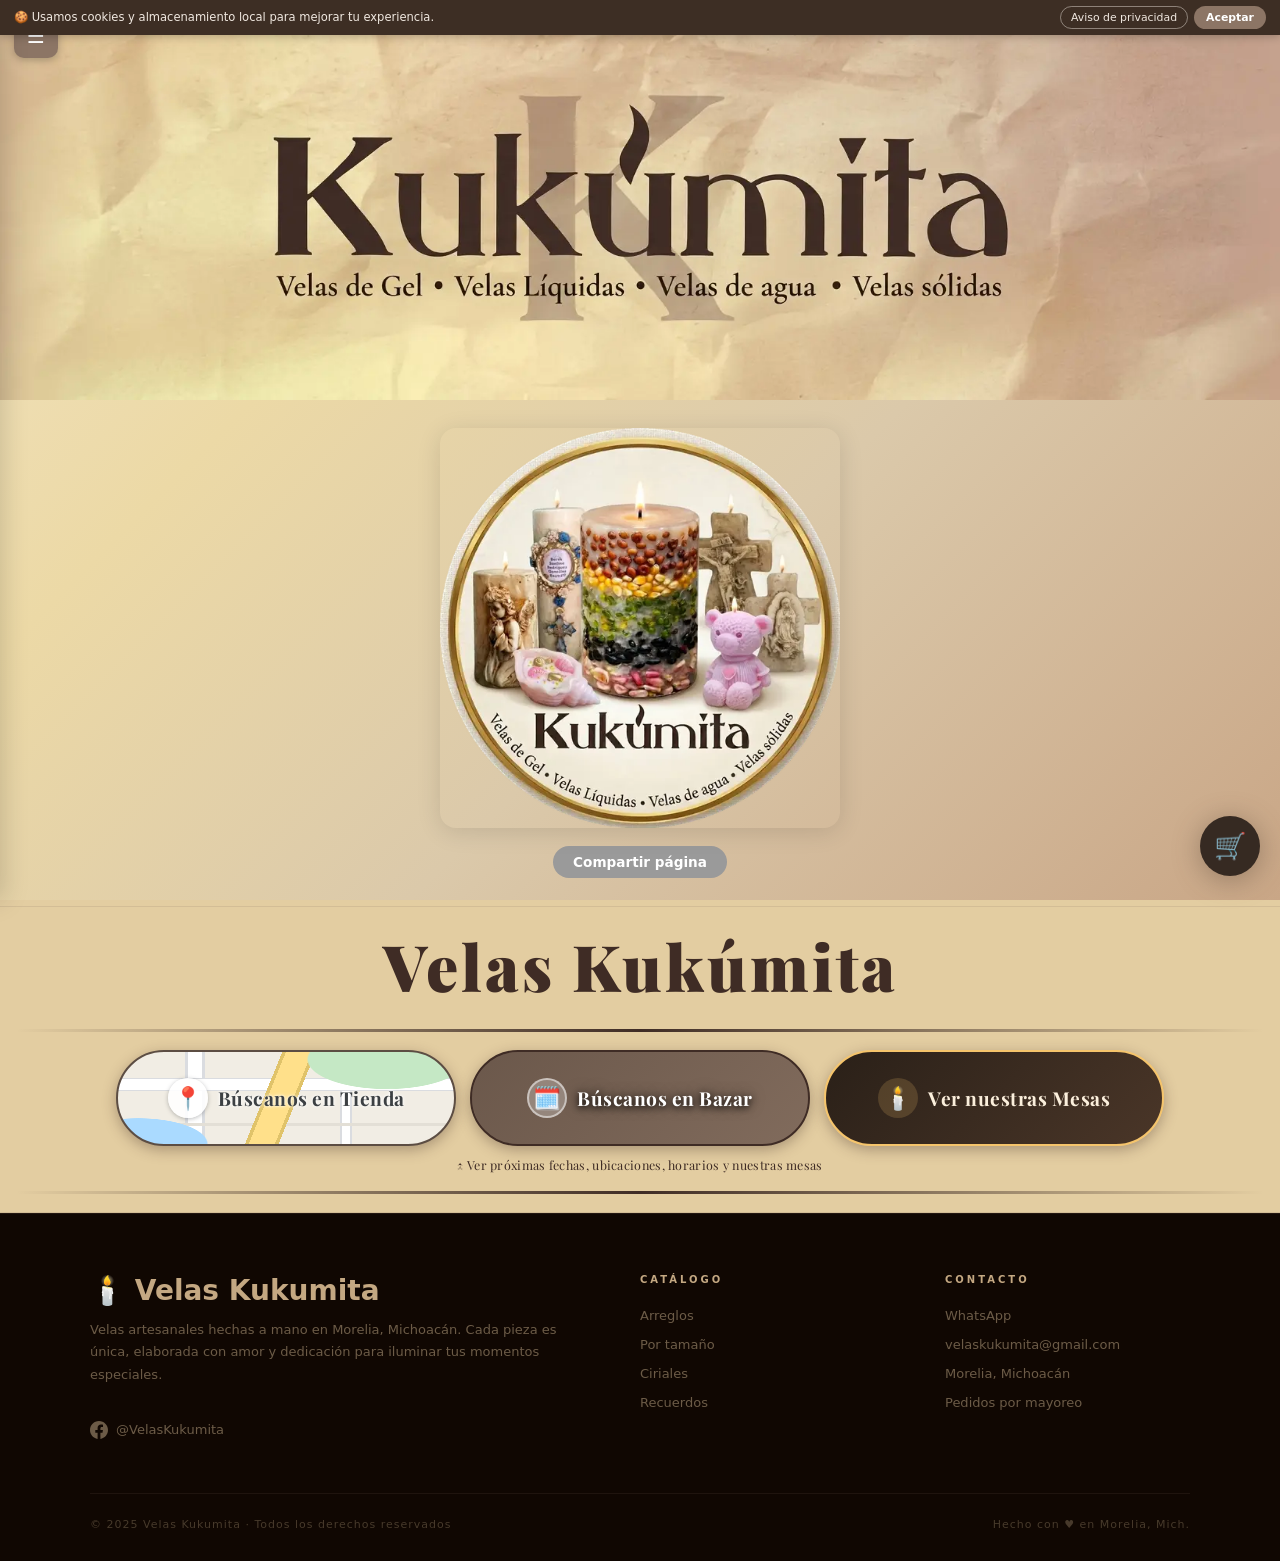
==== commit 4419b676: "Add files via upload" ====
--- a/index.html
+++ b/index.html
@@ -22,7 +22,19 @@
 
     <!-- Favicon -->
     <link rel="icon" type="image/webp" href="imagenes/velalogo.webp">
-    <link rel="apple-touch-icon" href="imagenes/velalogo.webp">
+    <link rel="apple-touch-icon" href="imagenes/icono-180-velas.png">
+
+    <!-- App instalable (PWA): manifest, color de la barra y captura del aviso de instalación -->
+    <link rel="manifest" href="manifest-velas.webmanifest">
+    <meta name="theme-color" content="#5c4d43">
+    <meta name="apple-mobile-web-app-capable" content="yes">
+    <meta name="mobile-web-app-capable" content="yes">
+    <meta name="apple-mobile-web-app-title" content="Velas Kukúmita">
+    <script>
+        // Chrome puede avisar «se puede instalar» antes de que cargue pwa-velas.js: se guarda aquí
+        window.__pwa = { evento: null };
+        addEventListener("beforeinstallprompt", function (e) { e.preventDefault(); window.__pwa.evento = e; });
+    </script>
 
     <!-- Fuentes de Google -->
     <link rel="preconnect" href="https://fonts.googleapis.com">
@@ -382,7 +394,6 @@
             <p class="privacidad-parrafo">Este sitio <strong>no utiliza cookies propias</strong> de rastreo o publicidad. Sin embargo, utiliza <strong>almacenamiento local del navegador (localStorage)</strong> para guardar:</p>
             <ul class="privacidad-lista">
                 <li>Preferencia de modo oscuro o claro.</li>
-                <li>Sección de inicio preferida (productos o biografía).</li>
                 <li>Datos de sesión del usuario autenticado (nombre, foto, correo) de manera local como respaldo.</li>
             </ul>
             <p class="privacidad-parrafo">Estos datos <strong>no salen de tu dispositivo</strong> salvo los que Firebase gestiona para la autenticación. Puedes eliminarlos en cualquier momento limpiando el almacenamiento del navegador en la configuración de tu dispositivo.</p>
@@ -996,18 +1007,6 @@
                     <span>🌙 Modo oscuro</span>
                     <div class="toggle-interruptor-drawer" id="toggleOscuroDrawer"></div>
                 </button>
-                <!-- Preferencia de página de inicio -->
-                <p style="font-size:0.75rem; font-weight:700; color:#aaa; text-transform:uppercase; letter-spacing:0.7px; margin:10px 0 6px;">🏠 Página de inicio</p>
-                <div style="display:flex; gap:6px;">
-                    <button id="btnInicioProductos" class="drawer-sub-btn" onclick="setPaginaInicio('productos')"
-                        style="flex:1; font-size:0.8rem; padding:8px 6px;">
-                        🛍️ Productos
-                    </button>
-                    <button id="btnInicioBiografia" class="drawer-sub-btn" onclick="setPaginaInicio('biografia')"
-                        style="flex:1; font-size:0.8rem; padding:8px 6px;">
-                        🕯️ Biografía
-                    </button>
-                </div>
                 <a href="https://wa.me/524431469161?text=Hola,%20me%20interesa%20una%20vela"
                    target="_blank" style="text-decoration:none; margin-top:6px; display:block;">
                     <button class="drawer-sub-btn" style="width:100%; background:#e8fef0; border-color:#25D366; color:#128c35;">
@@ -1185,36 +1184,6 @@
         </div>
     </div>
 
-    <!-- ===== BARRA DE PÍLDORAS: BIOGRAFÍA / OFERTAS / MÁS VENDIDOS ===== -->
-    <div class="pill-nav-barra" id="pillNavBarra">
-        <button class="pill-btn" id="pillBiografia" onclick="activarPill('biografia')">
-            <span style="font-size:2.25rem; line-height:1;">🕯️</span>
-            <span class="pill-btn-label">Biografía</span>
-        </button>
-        <button class="pill-btn" id="pillProductos" onclick="activarPill('productos')">
-            <span style="font-size:2.25rem; line-height:1;">🛍️</span>
-            <span class="pill-btn-label">Catálogo</span>
-        </button>
-    </div>
-
-    <!-- Panel Biografía: Empresa familiar + páginas de Yesos Fer y Yesos Polo -->
-    <div class="pill-panel" id="panelPillBiografia">
-        <div class="pill-panel-inner">
-            <h2 class="fam-titulo">Empresa Familiar Kukúmita</h2>
-            <p class="fam-texto">También vendemos figuras de yeso. Pueden contactar a mi hijo o a mi hija, Polo o Fer a través de sus páginas web.</p>
-            <div class="fam-yesos">
-                <a class="fam-yeso" href="https://dulcefer.github.io/yesosferkukumita/" target="_blank" rel="noopener nofollow" title="Visitar Yesos Fer Kukumita">
-                    <img src="imagenes/yesosferperfil.webp" alt="Yesos Fer Kukumita — visitar página" onerror="this.style.display='none';">
-                    <span class="fam-yeso-nombre">Yesos Fer</span>
-                </a>
-                <a class="fam-yeso" href="https://elpologr.github.io/yesospolokukumita/" target="_blank" rel="noopener nofollow" title="Visitar Yesos Polo Kukumita">
-                    <img src="imagenes/yesospoloperfil.webp" alt="Yesos Polo Kukumita — visitar página" onerror="this.style.display='none';">
-                    <span class="fam-yeso-nombre">Yesos Polo</span>
-                </a>
-            </div>
-        </div>
-    </div>
-
     <!-- Panel Ofertas — carrusel dinámico -->
     <div class="pill-panel" id="panelPillOfertas">
         <div class="pill-panel-inner">
@@ -1279,11 +1248,11 @@
                     <span class="btn-modo-velas-emoji">🔎</span>
                     <span class="btn-modo-velas-label">Filtros de<br>productos</span>
                 </button>
-                <button class="btn-modo-velas btn-modo-extra btn-modo-ofertas" id="btnModoOfertas" onclick="activarPill('ofertas'); document.getElementById('pillNavBarra').scrollIntoView({behavior:'smooth', block:'start'});">
+                <button class="btn-modo-velas btn-modo-extra btn-modo-ofertas" id="btnModoOfertas" onclick="activarPill('ofertas'); var _p=document.getElementById('panelPillOfertas'); if(_p) _p.scrollIntoView({behavior:'smooth', block:'start'});">
                     <span class="btn-modo-velas-emoji">🏷️</span>
                     <span class="btn-modo-velas-label">Ofertas</span>
                 </button>
-                <button class="btn-modo-velas btn-modo-extra btn-modo-masvendidos" id="btnModoMasVendidos" onclick="activarPill('masvendidos'); document.getElementById('pillNavBarra').scrollIntoView({behavior:'smooth', block:'start'});">
+                <button class="btn-modo-velas btn-modo-extra btn-modo-masvendidos" id="btnModoMasVendidos" onclick="activarPill('masvendidos'); var _p=document.getElementById('panelPillMasVendidos'); if(_p) _p.scrollIntoView({behavior:'smooth', block:'start'});">
                     <span class="btn-modo-velas-emoji">🏆</span>
                     <span class="btn-modo-velas-label">Más Vendidos</span>
                 </button>
@@ -2264,7 +2233,7 @@
 </div>
 
     <!-- JavaScript externo -->
-    <script src="app.js?v=39"></script>
+    <script src="app.js?v=40"></script>
 <script src="admin-producto-ui.js?v=2"></script>
 <script src="lista-precios-admin.js?v=11"></script>
 <script src="galeria-lista-precios.js?v=4"></script>
@@ -2274,6 +2243,11 @@
 <script src="portada.js?v=2"></script>
 <script src="cuadricula.js?v=5"></script>
 <script src="mesas.js?v=10"></script>
+<script src="festividades.js?v=2"></script>
+<script src="destacados-fechas.js?v=1"></script>
+<script src="editar-recorte-principal.js?v=1"></script>
+<script src="historial-atras.js?v=1"></script>
+<script src="pwa-velas.js?v=1"></script>
 
     <!-- ── AUTO-FIX MÓVIL: detecta y elimina cualquier elemento que desborde el viewport ── -->
     <script>
